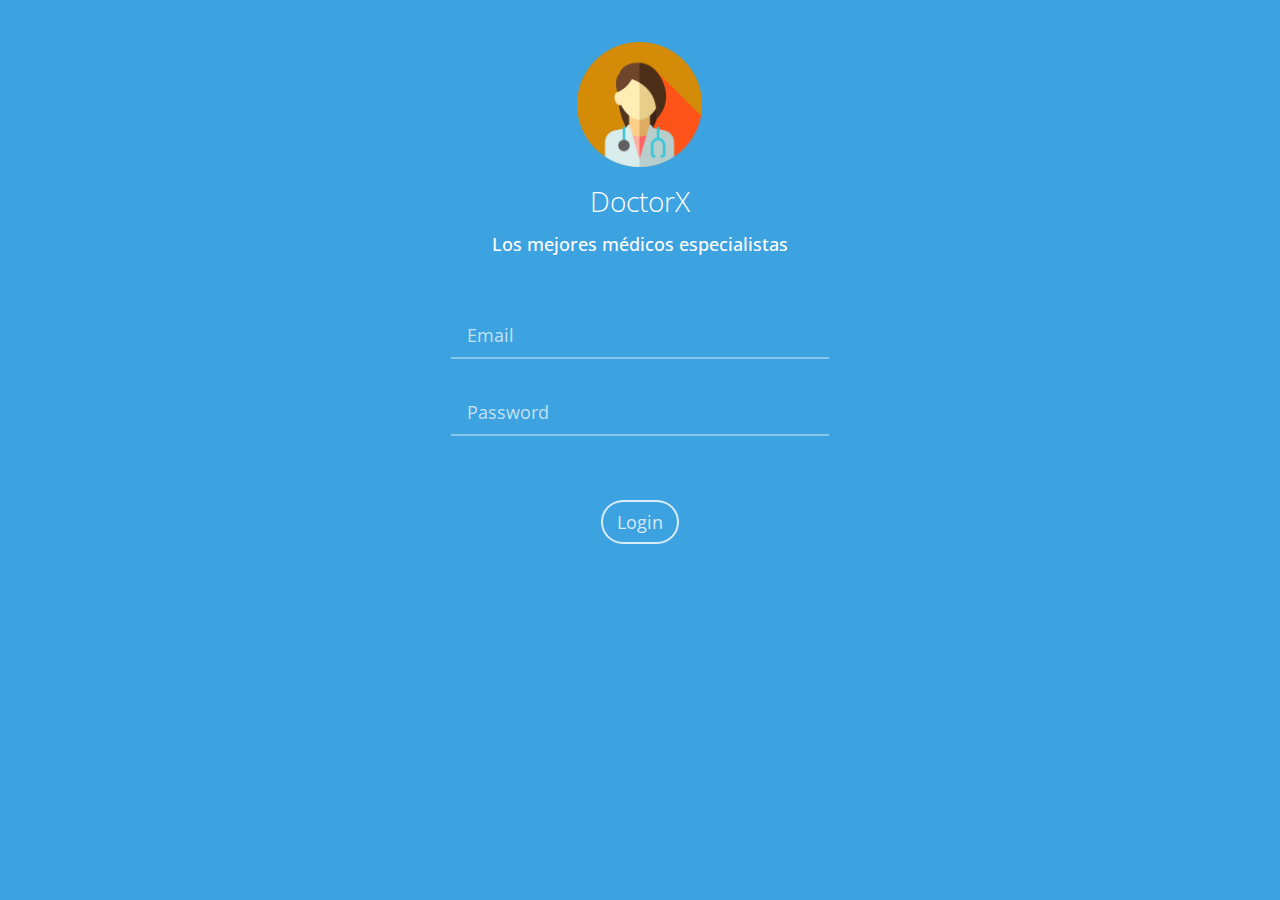
==== index.html @ 14b380f5 "Test" ====
<!doctype html>
<html class="no-js">
<head>
  <meta charset="utf-8">
  <title>DoctorX</title>
  <meta name="description" content="">
  <meta name="viewport" content="width=device-width">
  <!-- Place favicon.ico and apple-touch-icon.png in the root directory -->
  <!-- build:css(.) styles/vendor.css -->
  <!-- bower:css -->
  <!-- endbower -->
  <!-- endbuild -->
  <!-- build:css(.tmp) styles/main.css -->
  <link rel="stylesheet" href="styles/main.css">
  <link rel="stylesheet" href="../bower_components/fa/css/font-awesome.css">
  <!-- endbuild -->
</head>
<body ng-app="yapp">
    <!--[if lt IE 7]>
      <p class="browsehappy">You are using an <strong>outdated</strong> browser. Please <a href="http://browsehappy.com/">upgrade your browser</a> to improve your experience.</p>
      <![endif]-->

      <!-- Add your site or application content here -->
      <div class="">
        <div ui-view></div>
      </div>

      <!-- Google Analytics: change UA-XXXXX-X to be your site's ID -->
     <script> /*
       (function(i,s,o,g,r,a,m){i['GoogleAnalyticsObject']=r;i[r]=i[r]||function(){
       (i[r].q=i[r].q||[]).push(arguments)},i[r].l=1*new Date();a=s.createElement(o),
       m=s.getElementsByTagName(o)[0];a.async=1;a.src=g;m.parentNode.insertBefore(a,m)
       })(window,document,'script','//www.google-analytics.com/analytics.js','ga');

       ga('create', 'UA-XXXXX-X');
       ga('send', 'pageview'); */
     </script>

     <!-- build:js scripts/oldieshim.js -->
    <!--[if lt IE 9]>
    <script src="../bower_components/es5-shim/es5-shim.js"></script>
    <script src="../bower_components/json3/lib/json3.js"></script>
    <![endif]-->
    <!-- endbuild -->

    <!-- build:js scripts/vendor.js -->
    <!-- bower:js -->
    <script src="../bower_components/jquery/dist/jquery.js"></script>
    <script src="../bower_components/bootstrap/dist/js/bootstrap.js"></script>
    <script src="../bower_components/angular/angular.js"></script>
    <script src="../bower_components/angular-mocks/angular-mocks.js"></script>
    <script src="../bower_components/ui-router/release/angular-ui-router.js"></script>
    <script src="../bower_components/angular-animate/angular-animate.js"></script>
    <!-- endbower -->
    <!-- endbuild -->

    <!-- build:js({.tmp,app}) scripts/scripts.js -->
    <script src="scripts/app.js"></script>
    <script src="scripts/controllers/login.js"></script>
    <script src="scripts/controllers/dashboard.js"></script>
    <!-- endbuild -->
  </body>
  </html>
---- styles/main.css ----
@import url(http://fonts.googleapis.com/css?family=Open+Sans:300italic,400italic,600italic,400,300,600);
/*! normalize.css v3.0.2 | MIT License | git.io/normalize */
html{font-family:sans-serif;-ms-text-size-adjust:100%;-webkit-text-size-adjust:100%}body{margin:0}article,aside,details,figcaption,figure,footer,header,hgroup,main,menu,nav,section,summary{display:block}audio,canvas,progress,video{display:inline-block;vertical-align:baseline}audio:not([controls]){display:none;height:0}[hidden],template{display:none}a{background-color:transparent}a:active,a:hover{outline:0}abbr[title]{border-bottom:1px dotted}b,strong{font-weight:700}dfn{font-style:italic}h1{font-size:2em;margin:.67em 0}mark{background:#ff0;color:#000}small{font-size:80%}sub,sup{font-size:75%;line-height:0;position:relative;vertical-align:baseline}sup{top:-.5em}sub{bottom:-.25em}img{border:0}svg:not(:root){overflow:hidden}figure{margin:1em 40px}hr{box-sizing:content-box;height:0}pre{overflow:auto}code,kbd,pre,samp{font-family:monospace,monospace;font-size:1em}button,input,optgroup,select,textarea{color:inherit;font:inherit;margin:0}button{overflow:visible}button,select{text-transform:none}button,html input[type="button"],input[type="reset"],input[type="submit"]{-webkit-appearance:button;cursor:pointer}button[disabled],html input[disabled]{cursor:default}button::-moz-focus-inner,input::-moz-focus-inner{border:0;padding:0}input{line-height:normal}input[type="checkbox"],input[type="radio"]{box-sizing:border-box;padding:0}input[type="number"]::-webkit-inner-spin-button,input[type="number"]::-webkit-outer-spin-button{height:auto}input[type="search"]{-webkit-appearance:textfield;box-sizing:content-box}input[type="search"]::-webkit-search-cancel-button,input[type="search"]::-webkit-search-decoration{-webkit-appearance:none}fieldset{border:1px solid silver;margin:0 2px;padding:.35em .625em .75em}legend{border:0;padding:0}textarea{overflow:auto}optgroup{font-weight:700}table{border-collapse:collapse;border-spacing:0}td,th{padding:0}
/*! Source: https://github.com/h5bp/html5-boilerplate/blob/master/src/css/main.css */
@media print{*,*:before,*:after{background:0 0!important;color:#000!important;box-shadow:none!important;text-shadow:none!important}a,a:visited{text-decoration:underline}a[href]:after{content:" (" attr(href)")"}abbr[title]:after{content:" (" attr(title)")"}a[href^="#"]:after,a[href^="javascript:"]:after{content:""}pre,blockquote{border:1px solid #999;page-break-inside:avoid}thead{display:table-header-group}tr,img{page-break-inside:avoid}img{max-width:100%!important}p,h2,h3{orphans:3;widows:3}h2,h3{page-break-after:avoid}select{background:#fff!important}.navbar{display:none}.btn>.caret,.dropup>.btn>.caret{border-top-color:#000!important}.label{border:1px solid #000}.table{border-collapse:collapse!important}.table td,.table th{background-color:#fff!important}.table-bordered th,.table-bordered td{border:1px solid #ddd!important}}@font-face{font-family:'Glyphicons Halflings';src:url('../fonts/glyphicons-halflings-regular.eot');src:url('../fonts/glyphicons-halflings-regular.eot?#iefix') format('embedded-opentype'),url('../fonts/glyphicons-halflings-regular.woff2') format('woff2'),url('../fonts/glyphicons-halflings-regular.woff') format('woff'),url('../fonts/glyphicons-halflings-regular.ttf') format('truetype'),url('../fonts/glyphicons-halflings-regular.svg#glyphicons_halflingsregular') format('svg')}.glyphicon{position:relative;top:1px;display:inline-block;font-family:'Glyphicons Halflings';font-style:normal;font-weight:400;line-height:1;-webkit-font-smoothing:antialiased;-moz-osx-font-smoothing:grayscale}.glyphicon-asterisk:before{content:"\2a"}.glyphicon-plus:before{content:"\2b"}.glyphicon-euro:before,.glyphicon-eur:before{content:"\20ac"}.glyphicon-minus:before{content:"\2212"}.glyphicon-cloud:before{content:"\2601"}.glyphicon-envelope:before{content:"\2709"}.glyphicon-pencil:before{content:"\270f"}.glyphicon-glass:before{content:"\e001"}.glyphicon-music:before{content:"\e002"}.glyphicon-search:before{content:"\e003"}.glyphicon-heart:before{content:"\e005"}.glyphicon-star:before{content:"\e006"}.glyphicon-star-empty:before{content:"\e007"}.glyphicon-user:before{content:"\e008"}.glyphicon-film:before{content:"\e009"}.glyphicon-th-large:before{content:"\e010"}.glyphicon-th:before{content:"\e011"}.glyphicon-th-list:before{content:"\e012"}.glyphicon-ok:before{content:"\e013"}.glyphicon-remove:before{content:"\e014"}.glyphicon-zoom-in:before{content:"\e015"}.glyphicon-zoom-out:before{content:"\e016"}.glyphicon-off:before{content:"\e017"}.glyphicon-signal:before{content:"\e018"}.glyphicon-cog:before{content:"\e019"}.glyphicon-trash:before{content:"\e020"}.glyphicon-home:before{content:"\e021"}.glyphicon-file:before{content:"\e022"}.glyphicon-time:before{content:"\e023"}.glyphicon-road:before{content:"\e024"}.glyphicon-download-alt:before{content:"\e025"}.glyphicon-download:before{content:"\e026"}.glyphicon-upload:before{content:"\e027"}.glyphicon-inbox:before{content:"\e028"}.glyphicon-play-circle:before{content:"\e029"}.glyphicon-repeat:before{content:"\e030"}.glyphicon-refresh:before{content:"\e031"}.glyphicon-list-alt:before{content:"\e032"}.glyphicon-lock:before{content:"\e033"}.glyphicon-flag:before{content:"\e034"}.glyphicon-headphones:before{content:"\e035"}.glyphicon-volume-off:before{content:"\e036"}.glyphicon-volume-down:before{content:"\e037"}.glyphicon-volume-up:before{content:"\e038"}.glyphicon-qrcode:before{content:"\e039"}.glyphicon-barcode:before{content:"\e040"}.glyphicon-tag:before{content:"\e041"}.glyphicon-tags:before{content:"\e042"}.glyphicon-book:before{content:"\e043"}.glyphicon-bookmark:before{content:"\e044"}.glyphicon-print:before{content:"\e045"}.glyphicon-camera:before{content:"\e046"}.glyphicon-font:before{content:"\e047"}.glyphicon-bold:before{content:"\e048"}.glyphicon-italic:before{content:"\e049"}.glyphicon-text-height:before{content:"\e050"}.glyphicon-text-width:before{content:"\e051"}.glyphicon-align-left:before{content:"\e052"}.glyphicon-align-center:before{content:"\e053"}.glyphicon-align-right:before{content:"\e054"}.glyphicon-align-justify:before{content:"\e055"}.glyphicon-list:before{content:"\e056"}.glyphicon-indent-left:before{content:"\e057"}.glyphicon-indent-right:before{content:"\e058"}.glyphicon-facetime-video:before{content:"\e059"}.glyphicon-picture:before{content:"\e060"}.glyphicon-map-marker:before{content:"\e062"}.glyphicon-adjust:before{content:"\e063"}.glyphicon-tint:before{content:"\e064"}.glyphicon-edit:before{content:"\e065"}.glyphicon-share:before{content:"\e066"}.glyphicon-check:before{content:"\e067"}.glyphicon-move:before{content:"\e068"}.glyphicon-step-backward:before{content:"\e069"}.glyphicon-fast-backward:before{content:"\e070"}.glyphicon-backward:before{content:"\e071"}.glyphicon-play:before{content:"\e072"}.glyphicon-pause:before{content:"\e073"}.glyphicon-stop:before{content:"\e074"}.glyphicon-forward:before{content:"\e075"}.glyphicon-fast-forward:before{content:"\e076"}.glyphicon-step-forward:before{content:"\e077"}.glyphicon-eject:before{content:"\e078"}.glyphicon-chevron-left:before{content:"\e079"}.glyphicon-chevron-right:before{content:"\e080"}.glyphicon-plus-sign:before{content:"\e081"}.glyphicon-minus-sign:before{content:"\e082"}.glyphicon-remove-sign:before{content:"\e083"}.glyphicon-ok-sign:before{content:"\e084"}.glyphicon-question-sign:before{content:"\e085"}.glyphicon-info-sign:before{content:"\e086"}.glyphicon-screenshot:before{content:"\e087"}.glyphicon-remove-circle:before{content:"\e088"}.glyphicon-ok-circle:before{content:"\e089"}.glyphicon-ban-circle:before{content:"\e090"}.glyphicon-arrow-left:before{content:"\e091"}.glyphicon-arrow-right:before{content:"\e092"}.glyphicon-arrow-up:before{content:"\e093"}.glyphicon-arrow-down:before{content:"\e094"}.glyphicon-share-alt:before{content:"\e095"}.glyphicon-resize-full:before{content:"\e096"}.glyphicon-resize-small:before{content:"\e097"}.glyphicon-exclamation-sign:before{content:"\e101"}.glyphicon-gift:before{content:"\e102"}.glyphicon-leaf:before{content:"\e103"}.glyphicon-fire:before{content:"\e104"}.glyphicon-eye-open:before{content:"\e105"}.glyphicon-eye-close:before{content:"\e106"}.glyphicon-warning-sign:before{content:"\e107"}.glyphicon-plane:before{content:"\e108"}.glyphicon-calendar:before{content:"\e109"}.glyphicon-random:before{content:"\e110"}.glyphicon-comment:before{content:"\e111"}.glyphicon-magnet:before{content:"\e112"}.glyphicon-chevron-up:before{content:"\e113"}.glyphicon-chevron-down:before{content:"\e114"}.glyphicon-retweet:before{content:"\e115"}.glyphicon-shopping-cart:before{content:"\e116"}.glyphicon-folder-close:before{content:"\e117"}.glyphicon-folder-open:before{content:"\e118"}.glyphicon-resize-vertical:before{content:"\e119"}.glyphicon-resize-horizontal:before{content:"\e120"}.glyphicon-hdd:before{content:"\e121"}.glyphicon-bullhorn:before{content:"\e122"}.glyphicon-bell:before{content:"\e123"}.glyphicon-certificate:before{content:"\e124"}.glyphicon-thumbs-up:before{content:"\e125"}.glyphicon-thumbs-down:before{content:"\e126"}.glyphicon-hand-right:before{content:"\e127"}.glyphicon-hand-left:before{content:"\e128"}.glyphicon-hand-up:before{content:"\e129"}.glyphicon-hand-down:before{content:"\e130"}.glyphicon-circle-arrow-right:before{content:"\e131"}.glyphicon-circle-arrow-left:before{content:"\e132"}.glyphicon-circle-arrow-up:before{content:"\e133"}.glyphicon-circle-arrow-down:before{content:"\e134"}.glyphicon-globe:before{content:"\e135"}.glyphicon-wrench:before{content:"\e136"}.glyphicon-tasks:before{content:"\e137"}.glyphicon-filter:before{content:"\e138"}.glyphicon-briefcase:before{content:"\e139"}.glyphicon-fullscreen:before{content:"\e140"}.glyphicon-dashboard:before{content:"\e141"}.glyphicon-paperclip:before{content:"\e142"}.glyphicon-heart-empty:before{content:"\e143"}.glyphicon-link:before{content:"\e144"}.glyphicon-phone:before{content:"\e145"}.glyphicon-pushpin:before{content:"\e146"}.glyphicon-usd:before{content:"\e148"}.glyphicon-gbp:before{content:"\e149"}.glyphicon-sort:before{content:"\e150"}.glyphicon-sort-by-alphabet:before{content:"\e151"}.glyphicon-sort-by-alphabet-alt:before{content:"\e152"}.glyphicon-sort-by-order:before{content:"\e153"}.glyphicon-sort-by-order-alt:before{content:"\e154"}.glyphicon-sort-by-attributes:before{content:"\e155"}.glyphicon-sort-by-attributes-alt:before{content:"\e156"}.glyphicon-unchecked:before{content:"\e157"}.glyphicon-expand:before{content:"\e158"}.glyphicon-collapse-down:before{content:"\e159"}.glyphicon-collapse-up:before{content:"\e160"}.glyphicon-log-in:before{content:"\e161"}.glyphicon-flash:before{content:"\e162"}.glyphicon-log-out:before{content:"\e163"}.glyphicon-new-window:before{content:"\e164"}.glyphicon-record:before{content:"\e165"}.glyphicon-save:before{content:"\e166"}.glyphicon-open:before{content:"\e167"}.glyphicon-saved:before{content:"\e168"}.glyphicon-import:before{content:"\e169"}.glyphicon-export:before{content:"\e170"}.glyphicon-send:before{content:"\e171"}.glyphicon-floppy-disk:before{content:"\e172"}.glyphicon-floppy-saved:before{content:"\e173"}.glyphicon-floppy-remove:before{content:"\e174"}.glyphicon-floppy-save:before{content:"\e175"}.glyphicon-floppy-open:before{content:"\e176"}.glyphicon-credit-card:before{content:"\e177"}.glyphicon-transfer:before{content:"\e178"}.glyphicon-cutlery:before{content:"\e179"}.glyphicon-header:before{content:"\e180"}.glyphicon-compressed:before{content:"\e181"}.glyphicon-earphone:before{content:"\e182"}.glyphicon-phone-alt:before{content:"\e183"}.glyphicon-tower:before{content:"\e184"}.glyphicon-stats:before{content:"\e185"}.glyphicon-sd-video:before{content:"\e186"}.glyphicon-hd-video:before{content:"\e187"}.glyphicon-subtitles:before{content:"\e188"}.glyphicon-sound-stereo:before{content:"\e189"}.glyphicon-sound-dolby:before{content:"\e190"}.glyphicon-sound-5-1:before{content:"\e191"}.glyphicon-sound-6-1:before{content:"\e192"}.glyphicon-sound-7-1:before{content:"\e193"}.glyphicon-copyright-mark:before{content:"\e194"}.glyphicon-registration-mark:before{content:"\e195"}.glyphicon-cloud-download:before{content:"\e197"}.glyphicon-cloud-upload:before{content:"\e198"}.glyphicon-tree-conifer:before{content:"\e199"}.glyphicon-tree-deciduous:before{content:"\e200"}.glyphicon-cd:before{content:"\e201"}.glyphicon-save-file:before{content:"\e202"}.glyphicon-open-file:before{content:"\e203"}.glyphicon-level-up:before{content:"\e204"}.glyphicon-copy:before{content:"\e205"}.glyphicon-paste:before{content:"\e206"}.glyphicon-alert:before{content:"\e209"}.glyphicon-equalizer:before{content:"\e210"}.glyphicon-king:before{content:"\e211"}.glyphicon-queen:before{content:"\e212"}.glyphicon-pawn:before{content:"\e213"}.glyphicon-bishop:before{content:"\e214"}.glyphicon-knight:before{content:"\e215"}.glyphicon-baby-formula:before{content:"\e216"}.glyphicon-tent:before{content:"\26fa"}.glyphicon-blackboard:before{content:"\e218"}.glyphicon-bed:before{content:"\e219"}.glyphicon-apple:before{content:"\f8ff"}.glyphicon-erase:before{content:"\e221"}.glyphicon-hourglass:before{content:"\231b"}.glyphicon-lamp:before{content:"\e223"}.glyphicon-duplicate:before{content:"\e224"}.glyphicon-piggy-bank:before{content:"\e225"}.glyphicon-scissors:before{content:"\e226"}.glyphicon-bitcoin:before,.glyphicon-btc:before,.glyphicon-xbt:before{content:"\e227"}.glyphicon-yen:before,.glyphicon-jpy:before{content:"\00a5"}.glyphicon-ruble:before,.glyphicon-rub:before{content:"\20bd"}.glyphicon-scale:before{content:"\e230"}.glyphicon-ice-lolly:before{content:"\e231"}.glyphicon-ice-lolly-tasted:before{content:"\e232"}.glyphicon-education:before{content:"\e233"}.glyphicon-option-horizontal:before{content:"\e234"}.glyphicon-option-vertical:before{content:"\e235"}.glyphicon-menu-hamburger:before{content:"\e236"}.glyphicon-modal-window:before{content:"\e237"}.glyphicon-oil:before{content:"\e238"}.glyphicon-grain:before{content:"\e239"}.glyphicon-sunglasses:before{content:"\e240"}.glyphicon-text-size:before{content:"\e241"}.glyphicon-text-color:before{content:"\e242"}.glyphicon-text-background:before{content:"\e243"}.glyphicon-object-align-top:before{content:"\e244"}.glyphicon-object-align-bottom:before{content:"\e245"}.glyphicon-object-align-horizontal:before{content:"\e246"}.glyphicon-object-align-left:before{content:"\e247"}.glyphicon-object-align-vertical:before{content:"\e248"}.glyphicon-object-align-right:before{content:"\e249"}.glyphicon-triangle-right:before{content:"\e250"}.glyphicon-triangle-left:before{content:"\e251"}.glyphicon-triangle-bottom:before{content:"\e252"}.glyphicon-triangle-top:before{content:"\e253"}.glyphicon-console:before{content:"\e254"}.glyphicon-superscript:before{content:"\e255"}.glyphicon-subscript:before{content:"\e256"}.glyphicon-menu-left:before{content:"\e257"}.glyphicon-menu-right:before{content:"\e258"}.glyphicon-menu-down:before{content:"\e259"}.glyphicon-menu-up:before{content:"\e260"}*{box-sizing:border-box}*:before,*:after{box-sizing:border-box}html{font-size:10px;-webkit-tap-highlight-color:rgba(0,0,0,0)}body{font-family:"Open Sans","Helvetica Neue",Helvetica,Arial,sans-serif;font-size:14px;line-height:1.42857143;color:#333;background-color:#fff}button,select,textarea{line-height:inherit}a{color:#3ca2e0;text-decoration:none}a:hover,a:focus{color:#1c7ab3;text-decoration:underline}a:focus{outline:thin dotted;outline:5px auto -webkit-focus-ring-color;outline-offset:-2px}img{vertical-align:middle}.img-responsive,.thumbnail>img,.thumbnail a>img,.carousel-inner>.item>img,.carousel-inner>.item>a>img{display:block;max-width:100%;height:auto}.img-rounded{border-radius:6px}.img-thumbnail{padding:4px;line-height:1.42857143;background-color:#fff;border:1px solid #ddd;border-radius:4px;transition:all .2s ease-in-out;display:inline-block;max-width:100%;height:auto}.img-circle{border-radius:50%}hr{margin-top:20px;margin-bottom:20px;border:0;border-top:1px solid #eee}.sr-only{position:absolute;width:1px;height:1px;margin:-1px;padding:0;overflow:hidden;clip:rect(0,0,0,0);border:0}.sr-only-focusable:active,.sr-only-focusable:focus{position:static;width:auto;height:auto;margin:0;overflow:visible;clip:auto}[role="button"]{cursor:pointer}h1,h2,h3,h4,h5,h6,.h1,.h2,.h3,.h4,.h5,.h6{font-family:inherit;font-weight:500;line-height:1.1;color:inherit}h1 small,h2 small,h3 small,h4 small,h5 small,h6 small,.h1 small,.h2 small,.h3 small,.h4 small,.h5 small,.h6 small,h1 .small,h2 .small,h3 .small,h4 .small,h5 .small,h6 .small,.h1 .small,.h2 .small,.h3 .small,.h4 .small,.h5 .small,.h6 .small{font-weight:400;line-height:1;color:#777}.h1,h2,.h2,h3,.h3{margin-top:20px;margin-bottom:10px}h1 small,.h1 small,h2 small,.h2 small,h3 small,.h3 small,h1 .small,.h1 .small,h2 .small,.h2 .small,h3 .small,.h3 .small{font-size:65%}h4,.h4,h5,.h5,h6,.h6{margin-top:10px;margin-bottom:10px}h4 small,.h4 small,h5 small,.h5 small,h6 small,.h6 small,h4 .small,.h4 .small,h5 .small,.h5 .small,h6 .small,.h6 .small{font-size:75%}.h1{font-size:36px}h2,.h2{font-size:30px}h3,.h3{font-size:24px}h4,.h4{font-size:18px}h5,.h5{font-size:14px}h6,.h6{font-size:12px}p{margin:0 0 10px}.lead{margin-bottom:20px;font-size:16px;font-weight:300;line-height:1.4}@media (min-width:768px){.lead{font-size:21px}}.small{font-size:85%}mark,.mark{background-color:#fcf8e3;padding:.2em}.text-left{text-align:left}.text-right{text-align:right}.text-center{text-align:center}.text-justify{text-align:justify}.text-nowrap{white-space:nowrap}.text-lowercase{text-transform:lowercase}.text-uppercase{text-transform:uppercase}.text-capitalize{text-transform:capitalize}.text-muted{color:#777}.text-primary{color:#3ca2e0}a.text-primary:hover{color:#2089c9}.text-success{color:#3c763d}a.text-success:hover{color:#2b542c}.text-info{color:#31708f}a.text-info:hover{color:#245269}.text-warning{color:#8a6d3b}a.text-warning:hover{color:#66512c}.text-danger{color:#a94442}a.text-danger:hover{color:#843534}.bg-primary{color:#fff;background-color:#3ca2e0}a.bg-primary:hover{background-color:#2089c9}.bg-success{background-color:#dff0d8}a.bg-success:hover{background-color:#c1e2b3}.bg-info{background-color:#d9edf7}a.bg-info:hover{background-color:#afd9ee}.bg-warning{background-color:#fcf8e3}a.bg-warning:hover{background-color:#f7ecb5}.bg-danger{background-color:#f2dede}a.bg-danger:hover{background-color:#e4b9b9}.page-header{padding-bottom:9px;margin:40px 0 20px;border-bottom:1px solid #eee}ul,ol{margin-top:0;margin-bottom:10px}ul ul,ol ul,ul ol,ol ol{margin-bottom:0}.list-unstyled,.list-inline{padding-left:0;list-style:none}.list-inline{margin-left:-5px}.list-inline>li{display:inline-block;padding-left:5px;padding-right:5px}dl{margin-top:0;margin-bottom:20px}dt,dd{line-height:1.42857143}dt{font-weight:700}dd{margin-left:0}@media (min-width:768px){.dl-horizontal dt{float:left;width:160px;clear:left;text-align:right;overflow:hidden;text-overflow:ellipsis;white-space:nowrap}.dl-horizontal dd{margin-left:180px}}abbr[title]{cursor:help}abbr[data-original-title]{cursor:help;border-bottom:1px dotted #777}.initialism{font-size:90%;text-transform:uppercase}blockquote{padding:10px 20px;margin:0 0 20px;font-size:17.5px;border-left:5px solid #eee}blockquote p:last-child,blockquote ul:last-child,blockquote ol:last-child{margin-bottom:0}blockquote footer,blockquote small,blockquote .small{display:block;font-size:80%;line-height:1.42857143;color:#777}blockquote footer:before,blockquote small:before,blockquote .small:before{content:'\2014 \00A0'}.blockquote-reverse,blockquote.pull-right{padding-right:15px;padding-left:0;border-right:5px solid #eee;border-left:0;text-align:right}.blockquote-reverse footer:before,blockquote.pull-right footer:before,.blockquote-reverse small:before,blockquote.pull-right small:before,.blockquote-reverse .small:before,blockquote.pull-right .small:before{content:''}.blockquote-reverse footer:after,blockquote.pull-right footer:after,.blockquote-reverse small:after,blockquote.pull-right small:after,.blockquote-reverse .small:after,blockquote.pull-right .small:after{content:'\00A0 \2014'}address{margin-bottom:20px;font-style:normal;line-height:1.42857143}code{color:#c7254e;background-color:#f9f2f4;border-radius:4px}code,kbd{padding:2px 4px}kbd{color:#fff;background-color:#333;border-radius:3px;box-shadow:inset 0 -1px 0 rgba(0,0,0,.25)}kbd kbd{padding:0;font-size:100%;font-weight:700;box-shadow:none}pre{display:block;padding:9.5px;margin:0 0 10px;line-height:1.42857143;word-break:break-all;word-wrap:break-word;color:#333;background-color:#f5f5f5;border:1px solid #ccc;border-radius:4px}pre code{padding:0;font-size:inherit;color:inherit;white-space:pre-wrap;background-color:transparent;border-radius:0}.pre-scrollable{max-height:340px;overflow-y:scroll}.container{margin-right:auto;margin-left:auto;padding-left:15px;padding-right:15px}@media (min-width:768px){.container{width:750px}}@media (min-width:992px){.container{width:970px}}@media (min-width:1200px){.container{width:1170px}}.container-fluid{margin-right:auto;margin-left:auto;padding-left:15px;padding-right:15px}.row{margin-left:-15px;margin-right:-15px}.col-xs-1,.col-sm-1,.col-md-1,.col-lg-1,.col-xs-2,.col-sm-2,.col-md-2,.col-lg-2,.col-xs-3,.col-sm-3,.col-md-3,.col-lg-3,.col-xs-4,.col-sm-4,.col-md-4,.col-lg-4,.col-xs-5,.col-sm-5,.col-md-5,.col-lg-5,.col-xs-6,.col-sm-6,.col-md-6,.col-lg-6,.col-xs-7,.col-sm-7,.col-md-7,.col-lg-7,.col-xs-8,.col-sm-8,.col-md-8,.col-lg-8,.col-xs-9,.col-sm-9,.col-md-9,.col-lg-9,.col-xs-10,.col-sm-10,.col-md-10,.col-lg-10,.col-xs-11,.col-sm-11,.col-md-11,.col-lg-11,.col-xs-12,.col-sm-12,.col-md-12,.col-lg-12{position:relative;min-height:1px;padding-left:15px;padding-right:15px}.col-xs-1,.col-xs-2,.col-xs-3,.col-xs-4,.col-xs-5,.col-xs-6,.col-xs-7,.col-xs-8,.col-xs-9,.col-xs-10,.col-xs-11{float:left}.col-xs-12{float:left;width:100%}.col-xs-11{width:91.66666667%}.col-xs-10{width:83.33333333%}.col-xs-9{width:75%}.col-xs-8{width:66.66666667%}.col-xs-7{width:58.33333333%}.col-xs-6{width:50%}.col-xs-5{width:41.66666667%}.col-xs-4{width:33.33333333%}.col-xs-3{width:25%}.col-xs-2{width:16.66666667%}.col-xs-1{width:8.33333333%}.col-xs-pull-12{right:100%}.col-xs-pull-11{right:91.66666667%}.col-xs-pull-10{right:83.33333333%}.col-xs-pull-9{right:75%}.col-xs-pull-8{right:66.66666667%}.col-xs-pull-7{right:58.33333333%}.col-xs-pull-6{right:50%}.col-xs-pull-5{right:41.66666667%}.col-xs-pull-4{right:33.33333333%}.col-xs-pull-3{right:25%}.col-xs-pull-2{right:16.66666667%}.col-xs-pull-1{right:8.33333333%}.col-xs-pull-0{right:auto}.col-xs-push-12{left:100%}.col-xs-push-11{left:91.66666667%}.col-xs-push-10{left:83.33333333%}.col-xs-push-9{left:75%}.col-xs-push-8{left:66.66666667%}.col-xs-push-7{left:58.33333333%}.col-xs-push-6{left:50%}.col-xs-push-5{left:41.66666667%}.col-xs-push-4{left:33.33333333%}.col-xs-push-3{left:25%}.col-xs-push-2{left:16.66666667%}.col-xs-push-1{left:8.33333333%}.col-xs-push-0{left:auto}.col-xs-offset-12{margin-left:100%}.col-xs-offset-11{margin-left:91.66666667%}.col-xs-offset-10{margin-left:83.33333333%}.col-xs-offset-9{margin-left:75%}.col-xs-offset-8{margin-left:66.66666667%}.col-xs-offset-7{margin-left:58.33333333%}.col-xs-offset-6{margin-left:50%}.col-xs-offset-5{margin-left:41.66666667%}.col-xs-offset-4{margin-left:33.33333333%}.col-xs-offset-3{margin-left:25%}.col-xs-offset-2{margin-left:16.66666667%}.col-xs-offset-1{margin-left:8.33333333%}.col-xs-offset-0{margin-left:0%}@media (min-width:768px){.col-sm-1,.col-sm-2,.col-sm-3,.col-sm-4,.col-sm-5,.col-sm-6,.col-sm-7,.col-sm-8,.col-sm-9,.col-sm-10,.col-sm-11{float:left}.col-sm-12{float:left;width:100%}.col-sm-11{width:91.66666667%}.col-sm-10{width:83.33333333%}.col-sm-9{width:75%}.col-sm-8{width:66.66666667%}.col-sm-7{width:58.33333333%}.col-sm-6{width:50%}.col-sm-5{width:41.66666667%}.col-sm-4{width:33.33333333%}.col-sm-3{width:25%}.col-sm-2{width:16.66666667%}.col-sm-1{width:8.33333333%}.col-sm-pull-12{right:100%}.col-sm-pull-11{right:91.66666667%}.col-sm-pull-10{right:83.33333333%}.col-sm-pull-9{right:75%}.col-sm-pull-8{right:66.66666667%}.col-sm-pull-7{right:58.33333333%}.col-sm-pull-6{right:50%}.col-sm-pull-5{right:41.66666667%}.col-sm-pull-4{right:33.33333333%}.col-sm-pull-3{right:25%}.col-sm-pull-2{right:16.66666667%}.col-sm-pull-1{right:8.33333333%}.col-sm-pull-0{right:auto}.col-sm-push-12{left:100%}.col-sm-push-11{left:91.66666667%}.col-sm-push-10{left:83.33333333%}.col-sm-push-9{left:75%}.col-sm-push-8{left:66.66666667%}.col-sm-push-7{left:58.33333333%}.col-sm-push-6{left:50%}.col-sm-push-5{left:41.66666667%}.col-sm-push-4{left:33.33333333%}.col-sm-push-3{left:25%}.col-sm-push-2{left:16.66666667%}.col-sm-push-1{left:8.33333333%}.col-sm-push-0{left:auto}.col-sm-offset-12{margin-left:100%}.col-sm-offset-11{margin-left:91.66666667%}.col-sm-offset-10{margin-left:83.33333333%}.col-sm-offset-9{margin-left:75%}.col-sm-offset-8{margin-left:66.66666667%}.col-sm-offset-7{margin-left:58.33333333%}.col-sm-offset-6{margin-left:50%}.col-sm-offset-5{margin-left:41.66666667%}.col-sm-offset-4{margin-left:33.33333333%}.col-sm-offset-3{margin-left:25%}.col-sm-offset-2{margin-left:16.66666667%}.col-sm-offset-1{margin-left:8.33333333%}.col-sm-offset-0{margin-left:0%}}@media (min-width:992px){.col-md-1,.col-md-2,.col-md-3,.col-md-4,.col-md-5,.col-md-6,.col-md-7,.col-md-8,.col-md-9,.col-md-10,.col-md-11{float:left}.col-md-12{float:left;width:100%}.col-md-11{width:91.66666667%}.col-md-10{width:83.33333333%}.col-md-9{width:75%}.col-md-8{width:66.66666667%}.col-md-7{width:58.33333333%}.col-md-6{width:50%}.col-md-5{width:41.66666667%}.col-md-4{width:33.33333333%}.col-md-3{width:25%}.col-md-2{width:16.66666667%}.col-md-1{width:8.33333333%}.col-md-pull-12{right:100%}.col-md-pull-11{right:91.66666667%}.col-md-pull-10{right:83.33333333%}.col-md-pull-9{right:75%}.col-md-pull-8{right:66.66666667%}.col-md-pull-7{right:58.33333333%}.col-md-pull-6{right:50%}.col-md-pull-5{right:41.66666667%}.col-md-pull-4{right:33.33333333%}.col-md-pull-3{right:25%}.col-md-pull-2{right:16.66666667%}.col-md-pull-1{right:8.33333333%}.col-md-pull-0{right:auto}.col-md-push-12{left:100%}.col-md-push-11{left:91.66666667%}.col-md-push-10{left:83.33333333%}.col-md-push-9{left:75%}.col-md-push-8{left:66.66666667%}.col-md-push-7{left:58.33333333%}.col-md-push-6{left:50%}.col-md-push-5{left:41.66666667%}.col-md-push-4{left:33.33333333%}.col-md-push-3{left:25%}.col-md-push-2{left:16.66666667%}.col-md-push-1{left:8.33333333%}.col-md-push-0{left:auto}.col-md-offset-12{margin-left:100%}.col-md-offset-11{margin-left:91.66666667%}.col-md-offset-10{margin-left:83.33333333%}.col-md-offset-9{margin-left:75%}.col-md-offset-8{margin-left:66.66666667%}.col-md-offset-7{margin-left:58.33333333%}.col-md-offset-6{margin-left:50%}.col-md-offset-5{margin-left:41.66666667%}.col-md-offset-4{margin-left:33.33333333%}.col-md-offset-3{margin-left:25%}.col-md-offset-2{margin-left:16.66666667%}.col-md-offset-1{margin-left:8.33333333%}.col-md-offset-0{margin-left:0%}}@media (min-width:1200px){.col-lg-1,.col-lg-2,.col-lg-3,.col-lg-4,.col-lg-5,.col-lg-6,.col-lg-7,.col-lg-8,.col-lg-9,.col-lg-10,.col-lg-11{float:left}.col-lg-12{float:left;width:100%}.col-lg-11{width:91.66666667%}.col-lg-10{width:83.33333333%}.col-lg-9{width:75%}.col-lg-8{width:66.66666667%}.col-lg-7{width:58.33333333%}.col-lg-6{width:50%}.col-lg-5{width:41.66666667%}.col-lg-4{width:33.33333333%}.col-lg-3{width:25%}.col-lg-2{width:16.66666667%}.col-lg-1{width:8.33333333%}.col-lg-pull-12{right:100%}.col-lg-pull-11{right:91.66666667%}.col-lg-pull-10{right:83.33333333%}.col-lg-pull-9{right:75%}.col-lg-pull-8{right:66.66666667%}.col-lg-pull-7{right:58.33333333%}.col-lg-pull-6{right:50%}.col-lg-pull-5{right:41.66666667%}.col-lg-pull-4{right:33.33333333%}.col-lg-pull-3{right:25%}.col-lg-pull-2{right:16.66666667%}.col-lg-pull-1{right:8.33333333%}.col-lg-pull-0{right:auto}.col-lg-push-12{left:100%}.col-lg-push-11{left:91.66666667%}.col-lg-push-10{left:83.33333333%}.col-lg-push-9{left:75%}.col-lg-push-8{left:66.66666667%}.col-lg-push-7{left:58.33333333%}.col-lg-push-6{left:50%}.col-lg-push-5{left:41.66666667%}.col-lg-push-4{left:33.33333333%}.col-lg-push-3{left:25%}.col-lg-push-2{left:16.66666667%}.col-lg-push-1{left:8.33333333%}.col-lg-push-0{left:auto}.col-lg-offset-12{margin-left:100%}.col-lg-offset-11{margin-left:91.66666667%}.col-lg-offset-10{margin-left:83.33333333%}.col-lg-offset-9{margin-left:75%}.col-lg-offset-8{margin-left:66.66666667%}.col-lg-offset-7{margin-left:58.33333333%}.col-lg-offset-6{margin-left:50%}.col-lg-offset-5{margin-left:41.66666667%}.col-lg-offset-4{margin-left:33.33333333%}.col-lg-offset-3{margin-left:25%}.col-lg-offset-2{margin-left:16.66666667%}.col-lg-offset-1{margin-left:8.33333333%}.col-lg-offset-0{margin-left:0%}}table{background-color:transparent}caption{padding-top:8px;padding-bottom:8px;color:#777}caption,th{text-align:left}.table{width:100%;max-width:100%;margin-bottom:20px}.table>thead>tr>th{padding:8px;line-height:1.42857143;border-top:1px solid #ddd}.table>tbody>tr>th,.table>tfoot>tr>th,.table>thead>tr>td,.table>tbody>tr>td,.table>tfoot>tr>td{padding:8px;line-height:1.42857143;vertical-align:top;border-top:1px solid #ddd}.table>thead>tr>th{vertical-align:bottom;border-bottom:2px solid #ddd}.table>caption+thead>tr:first-child>th,.table>colgroup+thead>tr:first-child>th,.table>thead:first-child>tr:first-child>th,.table>caption+thead>tr:first-child>td,.table>colgroup+thead>tr:first-child>td,.table>thead:first-child>tr:first-child>td{border-top:0}.table>tbody+tbody{border-top:2px solid #ddd}.table .table{background-color:#fff}.table-condensed>thead>tr>th,.table-condensed>tbody>tr>th,.table-condensed>tfoot>tr>th,.table-condensed>thead>tr>td,.table-condensed>tbody>tr>td,.table-condensed>tfoot>tr>td{padding:5px}.table-bordered,.table-bordered>thead>tr>th,.table-bordered>tbody>tr>th,.table-bordered>tfoot>tr>th,.table-bordered>thead>tr>td,.table-bordered>tbody>tr>td,.table-bordered>tfoot>tr>td{border:1px solid #ddd}.table-bordered>thead>tr>th,.table-bordered>thead>tr>td{border-bottom-width:2px}.table-striped>tbody>tr:nth-of-type(odd){background-color:#f9f9f9}.table-hover>tbody>tr:hover{background-color:#f5f5f5}table col[class*="col-"]{position:static;float:none;display:table-column}table td[class*="col-"],table th[class*="col-"]{position:static;float:none;display:table-cell}.table>thead>tr>td.active,.table>tbody>tr>td.active,.table>tfoot>tr>td.active,.table>thead>tr>th.active,.table>tbody>tr>th.active,.table>tfoot>tr>th.active,.table>thead>tr.active>td,.table>tbody>tr.active>td,.table>tfoot>tr.active>td,.table>thead>tr.active>th,.table>tbody>tr.active>th,.table>tfoot>tr.active>th{background-color:#f5f5f5}.table-hover>tbody>tr>td.active:hover,.table-hover>tbody>tr>th.active:hover,.table-hover>tbody>tr.active:hover>td,.table-hover>tbody>tr:hover>.active,.table-hover>tbody>tr.active:hover>th{background-color:#e8e8e8}.table>thead>tr>td.success,.table>tbody>tr>td.success,.table>tfoot>tr>td.success,.table>thead>tr>th.success,.table>tbody>tr>th.success,.table>tfoot>tr>th.success,.table>thead>tr.success>td,.table>tbody>tr.success>td,.table>tfoot>tr.success>td,.table>thead>tr.success>th,.table>tbody>tr.success>th,.table>tfoot>tr.success>th{background-color:#dff0d8}.table-hover>tbody>tr>td.success:hover,.table-hover>tbody>tr>th.success:hover,.table-hover>tbody>tr.success:hover>td,.table-hover>tbody>tr:hover>.success,.table-hover>tbody>tr.success:hover>th{background-color:#d0e9c6}.table>thead>tr>td.info,.table>tbody>tr>td.info,.table>tfoot>tr>td.info,.table>thead>tr>th.info,.table>tbody>tr>th.info,.table>tfoot>tr>th.info,.table>thead>tr.info>td,.table>tbody>tr.info>td,.table>tfoot>tr.info>td,.table>thead>tr.info>th,.table>tbody>tr.info>th,.table>tfoot>tr.info>th{background-color:#d9edf7}.table-hover>tbody>tr>td.info:hover,.table-hover>tbody>tr>th.info:hover,.table-hover>tbody>tr.info:hover>td,.table-hover>tbody>tr:hover>.info,.table-hover>tbody>tr.info:hover>th{background-color:#c4e3f3}.table>thead>tr>td.warning,.table>tbody>tr>td.warning,.table>tfoot>tr>td.warning,.table>thead>tr>th.warning,.table>tbody>tr>th.warning,.table>tfoot>tr>th.warning,.table>thead>tr.warning>td,.table>tbody>tr.warning>td,.table>tfoot>tr.warning>td,.table>thead>tr.warning>th,.table>tbody>tr.warning>th,.table>tfoot>tr.warning>th{background-color:#fcf8e3}.table-hover>tbody>tr>td.warning:hover,.table-hover>tbody>tr>th.warning:hover,.table-hover>tbody>tr.warning:hover>td,.table-hover>tbody>tr:hover>.warning,.table-hover>tbody>tr.warning:hover>th{background-color:#faf2cc}.table>thead>tr>td.danger,.table>tbody>tr>td.danger,.table>tfoot>tr>td.danger,.table>thead>tr>th.danger,.table>tbody>tr>th.danger,.table>tfoot>tr>th.danger,.table>thead>tr.danger>td,.table>tbody>tr.danger>td,.table>tfoot>tr.danger>td,.table>thead>tr.danger>th,.table>tbody>tr.danger>th,.table>tfoot>tr.danger>th{background-color:#f2dede}.table-hover>tbody>tr>td.danger:hover,.table-hover>tbody>tr>th.danger:hover,.table-hover>tbody>tr.danger:hover>td,.table-hover>tbody>tr:hover>.danger,.table-hover>tbody>tr.danger:hover>th{background-color:#ebcccc}.table-responsive{overflow-x:auto;min-height:.01%}@media screen and (max-width:767px){.table-responsive{width:100%;margin-bottom:15px;overflow-y:hidden;-ms-overflow-style:-ms-autohiding-scrollbar;border:1px solid #ddd}.table-responsive>.table{margin-bottom:0}.table-responsive>.table>thead>tr>th,.table-responsive>.table>tbody>tr>th,.table-responsive>.table>tfoot>tr>th,.table-responsive>.table>thead>tr>td,.table-responsive>.table>tbody>tr>td,.table-responsive>.table>tfoot>tr>td{white-space:nowrap}.table-responsive>.table-bordered{border:0}.table-responsive>.table-bordered>thead>tr>th:first-child,.table-responsive>.table-bordered>tbody>tr>th:first-child,.table-responsive>.table-bordered>tfoot>tr>th:first-child,.table-responsive>.table-bordered>thead>tr>td:first-child,.table-responsive>.table-bordered>tbody>tr>td:first-child,.table-responsive>.table-bordered>tfoot>tr>td:first-child{border-left:0}.table-responsive>.table-bordered>thead>tr>th:last-child,.table-responsive>.table-bordered>tbody>tr>th:last-child,.table-responsive>.table-bordered>tfoot>tr>th:last-child,.table-responsive>.table-bordered>thead>tr>td:last-child,.table-responsive>.table-bordered>tbody>tr>td:last-child,.table-responsive>.table-bordered>tfoot>tr>td:last-child{border-right:0}.table-responsive>.table-bordered>tbody>tr:last-child>th,.table-responsive>.table-bordered>tfoot>tr:last-child>th,.table-responsive>.table-bordered>tbody>tr:last-child>td,.table-responsive>.table-bordered>tfoot>tr:last-child>td{border-bottom:0}}fieldset{min-width:0}legend{display:block;width:100%;margin-bottom:20px;font-size:21px;line-height:inherit;color:#333}label{display:inline-block;max-width:100%;margin-bottom:5px;font-weight:700}input[type="radio"],input[type="checkbox"]{margin:4px 0 0;margin-top:1px \9;line-height:normal}input[type="file"]{display:block}input[type="range"]{display:block;width:100%}select[multiple],select[size]{height:auto}input[type="file"]:focus,input[type="radio"]:focus,input[type="checkbox"]:focus{outline:thin dotted;outline:5px auto -webkit-focus-ring-color;outline-offset:-2px}output{padding-top:7px}output,.form-control{display:block;font-size:14px;line-height:1.42857143;color:#555}.form-control{width:100%;height:34px;padding:6px 12px;background-color:#fff;background-image:none;border:1px solid #ccc;border-radius:4px;box-shadow:inset 0 1px 1px rgba(0,0,0,.075);transition:border-color ease-in-out .15s,box-shadow ease-in-out .15s}.form-control:focus{border-color:#66afe9;outline:0;box-shadow:inset 0 1px 1px rgba(0,0,0,.075),0 0 8px rgba(102,175,233,.6)}.form-control::-moz-placeholder{color:#999;opacity:1}.form-control:-ms-input-placeholder{color:#999}.form-control::-webkit-input-placeholder{color:#999}.form-control[disabled],.form-control[readonly],fieldset[disabled] .form-control{background-color:#eee;opacity:1}.form-control[disabled],fieldset[disabled] .form-control{cursor:not-allowed}textarea.form-control{height:auto}@media screen and (-webkit-min-device-pixel-ratio:0){input[type="date"],input[type="time"],input[type="datetime-local"],input[type="month"]{line-height:34px}input[type="date"].input-sm,input[type="time"].input-sm,input[type="datetime-local"].input-sm,input[type="month"].input-sm,.input-group-sm input[type="date"],.input-group-sm input[type="time"],.input-group-sm input[type="datetime-local"],.input-group-sm input[type="month"]{line-height:30px}input[type="date"].input-lg,input[type="time"].input-lg,input[type="datetime-local"].input-lg,input[type="month"].input-lg,.input-group-lg input[type="date"],.input-group-lg input[type="time"],.input-group-lg input[type="datetime-local"],.input-group-lg input[type="month"]{line-height:46px}}.form-group{margin-bottom:15px}.radio,.checkbox{position:relative;display:block;margin-top:10px;margin-bottom:10px}.radio label,.checkbox label{min-height:20px;padding-left:20px;margin-bottom:0;font-weight:400;cursor:pointer}.radio input[type="radio"],.radio-inline input[type="radio"],.checkbox input[type="checkbox"],.checkbox-inline input[type="checkbox"]{position:absolute;margin-left:-20px;margin-top:4px \9}.radio+.radio,.checkbox+.checkbox{margin-top:-5px}.radio-inline,.checkbox-inline{position:relative;display:inline-block;padding-left:20px;margin-bottom:0;vertical-align:middle;font-weight:400;cursor:pointer}.radio-inline+.radio-inline,.checkbox-inline+.checkbox-inline{margin-top:0;margin-left:10px}input[type="radio"][disabled],input[type="checkbox"][disabled],input[type="radio"].disabled,input[type="checkbox"].disabled,fieldset[disabled] input[type="radio"],fieldset[disabled] input[type="checkbox"],.radio-inline.disabled,.checkbox-inline.disabled,fieldset[disabled] .radio-inline,fieldset[disabled] .checkbox-inline,.radio.disabled label,.checkbox.disabled label,fieldset[disabled] .radio label,fieldset[disabled] .checkbox label{cursor:not-allowed}.form-control-static{padding-top:7px;padding-bottom:7px;margin-bottom:0;min-height:34px}.form-control-static.input-lg,.form-control-static.input-sm{padding-left:0;padding-right:0}.input-sm{height:30px;padding:5px 10px;font-size:12px;line-height:1.5;border-radius:3px}select.input-sm{height:30px;line-height:30px}textarea.input-sm,select[multiple].input-sm{height:auto}.form-group-sm .form-control{height:30px;padding:5px 10px;font-size:12px;line-height:1.5;border-radius:3px}select.form-group-sm .form-control{height:30px;line-height:30px}textarea.form-group-sm .form-control,select[multiple].form-group-sm .form-control{height:auto}.form-group-sm .form-control-static{height:30px;padding:5px 10px;font-size:12px;line-height:1.5;min-height:32px}.input-lg{height:46px;padding:10px 16px;font-size:18px;line-height:1.3333333;border-radius:6px}select.input-lg{height:46px;line-height:46px}textarea.input-lg,select[multiple].input-lg{height:auto}.form-group-lg .form-control{height:46px;padding:10px 16px;font-size:18px;line-height:1.3333333;border-radius:6px}select.form-group-lg .form-control{height:46px;line-height:46px}textarea.form-group-lg .form-control,select[multiple].form-group-lg .form-control{height:auto}.form-group-lg .form-control-static{height:46px;padding:10px 16px;font-size:18px;line-height:1.3333333;min-height:38px}.has-feedback{position:relative}.has-feedback .form-control{padding-right:42.5px}.form-control-feedback{position:absolute;top:0;right:0;z-index:2;display:block;width:34px;height:34px;line-height:34px;text-align:center;pointer-events:none}.input-lg+.form-control-feedback{width:46px;height:46px;line-height:46px}.input-sm+.form-control-feedback{width:30px;height:30px;line-height:30px}.has-success .help-block,.has-success .control-label,.has-success .radio,.has-success .checkbox,.has-success .radio-inline,.has-success .checkbox-inline,.has-success.radio label,.has-success.checkbox label,.has-success.radio-inline label,.has-success.checkbox-inline label{color:#3c763d}.has-success .form-control{border-color:#3c763d;box-shadow:inset 0 1px 1px rgba(0,0,0,.075)}.has-success .form-control:focus{border-color:#2b542c;box-shadow:inset 0 1px 1px rgba(0,0,0,.075),0 0 6px #67b168}.has-success .input-group-addon{color:#3c763d;border-color:#3c763d;background-color:#dff0d8}.has-success .form-control-feedback{color:#3c763d}.has-warning .help-block,.has-warning .control-label,.has-warning .radio,.has-warning .checkbox,.has-warning .radio-inline,.has-warning .checkbox-inline,.has-warning.radio label,.has-warning.checkbox label,.has-warning.radio-inline label,.has-warning.checkbox-inline label{color:#8a6d3b}.has-warning .form-control{border-color:#8a6d3b;box-shadow:inset 0 1px 1px rgba(0,0,0,.075)}.has-warning .form-control:focus{border-color:#66512c;box-shadow:inset 0 1px 1px rgba(0,0,0,.075),0 0 6px #c0a16b}.has-warning .input-group-addon{color:#8a6d3b;border-color:#8a6d3b;background-color:#fcf8e3}.has-warning .form-control-feedback{color:#8a6d3b}.has-error .help-block,.has-error .control-label,.has-error .radio,.has-error .checkbox,.has-error .radio-inline,.has-error .checkbox-inline,.has-error.radio label,.has-error.checkbox label,.has-error.radio-inline label,.has-error.checkbox-inline label{color:#a94442}.has-error .form-control{border-color:#a94442;box-shadow:inset 0 1px 1px rgba(0,0,0,.075)}.has-error .form-control:focus{border-color:#843534;box-shadow:inset 0 1px 1px rgba(0,0,0,.075),0 0 6px #ce8483}.has-error .input-group-addon{color:#a94442;border-color:#a94442;background-color:#f2dede}.has-error .form-control-feedback{color:#a94442}.has-feedback label~.form-control-feedback{top:25px}.has-feedback label.sr-only~.form-control-feedback{top:0}.help-block{display:block;margin-top:5px;margin-bottom:10px;color:#737373}@media (min-width:768px){.form-inline .form-group{display:inline-block;margin-bottom:0;vertical-align:middle}.form-inline .form-control{display:inline-block;width:auto;vertical-align:middle}.form-inline .form-control-static{display:inline-block}.form-inline .input-group{display:inline-table;vertical-align:middle}.form-inline .input-group .input-group-addon,.form-inline .input-group .input-group-btn,.form-inline .input-group .form-control{width:auto}.form-inline .input-group>.form-control{width:100%}.form-inline .control-label{margin-bottom:0;vertical-align:middle}.form-inline .radio,.form-inline .checkbox{display:inline-block;margin-top:0;margin-bottom:0;vertical-align:middle}.form-inline .radio label,.form-inline .checkbox label{padding-left:0}.form-inline .radio input[type="radio"],.form-inline .checkbox input[type="checkbox"]{position:relative;margin-left:0}.form-inline .has-feedback .form-control-feedback{top:0}}.form-horizontal .radio,.form-horizontal .checkbox,.form-horizontal .radio-inline,.form-horizontal .checkbox-inline{margin-top:0;margin-bottom:0;padding-top:7px}.form-horizontal .radio,.form-horizontal .checkbox{min-height:27px}.form-horizontal .form-group{margin-left:-15px;margin-right:-15px}@media (min-width:768px){.form-horizontal .control-label{text-align:right;margin-bottom:0;padding-top:7px}}.form-horizontal .has-feedback .form-control-feedback{right:15px}@media (min-width:768px){.form-horizontal .form-group-lg .control-label{padding-top:14.333333px}}@media (min-width:768px){.form-horizontal .form-group-sm .control-label{padding-top:6px}}.btn{display:inline-block;margin-bottom:0;font-weight:400;text-align:center;vertical-align:middle;touch-action:manipulation;cursor:pointer;background-image:none;border:1px solid transparent;white-space:nowrap;padding:6px 12px;font-size:14px;line-height:1.42857143;border-radius:4px;-webkit-user-select:none;-moz-user-select:none;-ms-user-select:none;user-select:none}.btn:focus,.btn:active:focus,.btn.active:focus,.btn.focus,.btn:active.focus,.btn.active.focus{outline:thin dotted;outline:5px auto -webkit-focus-ring-color;outline-offset:-2px}.btn:hover,.btn:focus,.btn.focus{color:#333;text-decoration:none}.btn:active,.btn.active{outline:0;background-image:none;box-shadow:inset 0 3px 5px rgba(0,0,0,.125)}.btn.disabled,.btn[disabled],fieldset[disabled] .btn{cursor:not-allowed;pointer-events:none;opacity:.65;filter:alpha(opacity=65);box-shadow:none}.btn-default{color:#333;background-color:#fff;border-color:#ccc}.btn-default:hover,.btn-default:focus,.btn-default.focus,.btn-default:active,.btn-default.active,.open>.dropdown-toggle.btn-default{color:#333;background-color:#e6e6e6;border-color:#adadad}.btn-default:active,.btn-default.active,.open>.dropdown-toggle.btn-default{background-image:none}.btn-default.disabled,.btn-default[disabled],fieldset[disabled] .btn-default,.btn-default.disabled:hover,.btn-default[disabled]:hover,fieldset[disabled] .btn-default:hover,.btn-default.disabled:focus,.btn-default[disabled]:focus,fieldset[disabled] .btn-default:focus,.btn-default.disabled.focus,.btn-default[disabled].focus,fieldset[disabled] .btn-default.focus,.btn-default.disabled:active,.btn-default[disabled]:active,fieldset[disabled] .btn-default:active,.btn-default.disabled.active,.btn-default[disabled].active,fieldset[disabled] .btn-default.active{background-color:#fff;border-color:#ccc}.btn-default .badge{color:#fff;background-color:#333}.btn-primary{color:#fff;background-color:#3ca2e0;border-color:#2698dd}.btn-primary:hover,.btn-primary:focus,.btn-primary.focus,.btn-primary:active,.btn-primary.active,.open>.dropdown-toggle.btn-primary{color:#fff;background-color:#2089c9;border-color:#1b74aa}.btn-primary:active,.btn-primary.active,.open>.dropdown-toggle.btn-primary{background-image:none}.btn-primary.disabled,.btn-primary[disabled],fieldset[disabled] .btn-primary,.btn-primary.disabled:hover,.btn-primary[disabled]:hover,fieldset[disabled] .btn-primary:hover,.btn-primary.disabled:focus,.btn-primary[disabled]:focus,fieldset[disabled] .btn-primary:focus,.btn-primary.disabled.focus,.btn-primary[disabled].focus,fieldset[disabled] .btn-primary.focus,.btn-primary.disabled:active,.btn-primary[disabled]:active,fieldset[disabled] .btn-primary:active,.btn-primary.disabled.active,.btn-primary[disabled].active,fieldset[disabled] .btn-primary.active{background-color:#3ca2e0;border-color:#2698dd}.btn-primary .badge{color:#3ca2e0;background-color:#fff}.btn-success{color:#fff;background-color:#5cb85c;border-color:#4cae4c}.btn-success:hover,.btn-success:focus,.btn-success.focus,.btn-success:active,.btn-success.active,.open>.dropdown-toggle.btn-success{color:#fff;background-color:#449d44;border-color:#398439}.btn-success:active,.btn-success.active,.open>.dropdown-toggle.btn-success{background-image:none}.btn-success.disabled,.btn-success[disabled],fieldset[disabled] .btn-success,.btn-success.disabled:hover,.btn-success[disabled]:hover,fieldset[disabled] .btn-success:hover,.btn-success.disabled:focus,.btn-success[disabled]:focus,fieldset[disabled] .btn-success:focus,.btn-success.disabled.focus,.btn-success[disabled].focus,fieldset[disabled] .btn-success.focus,.btn-success.disabled:active,.btn-success[disabled]:active,fieldset[disabled] .btn-success:active,.btn-success.disabled.active,.btn-success[disabled].active,fieldset[disabled] .btn-success.active{background-color:#5cb85c;border-color:#4cae4c}.btn-success .badge{color:#5cb85c;background-color:#fff}.btn-info{color:#fff;background-color:#5bc0de;border-color:#46b8da}.btn-info:hover,.btn-info:focus,.btn-info.focus,.btn-info:active,.btn-info.active,.open>.dropdown-toggle.btn-info{color:#fff;background-color:#31b0d5;border-color:#269abc}.btn-info:active,.btn-info.active,.open>.dropdown-toggle.btn-info{background-image:none}.btn-info.disabled,.btn-info[disabled],fieldset[disabled] .btn-info,.btn-info.disabled:hover,.btn-info[disabled]:hover,fieldset[disabled] .btn-info:hover,.btn-info.disabled:focus,.btn-info[disabled]:focus,fieldset[disabled] .btn-info:focus,.btn-info.disabled.focus,.btn-info[disabled].focus,fieldset[disabled] .btn-info.focus,.btn-info.disabled:active,.btn-info[disabled]:active,fieldset[disabled] .btn-info:active,.btn-info.disabled.active,.btn-info[disabled].active,fieldset[disabled] .btn-info.active{background-color:#5bc0de;border-color:#46b8da}.btn-info .badge{color:#5bc0de;background-color:#fff}.btn-warning{color:#fff;background-color:#f0ad4e;border-color:#eea236}.btn-warning:hover,.btn-warning:focus,.btn-warning.focus,.btn-warning:active,.btn-warning.active,.open>.dropdown-toggle.btn-warning{color:#fff;background-color:#ec971f;border-color:#d58512}.btn-warning:active,.btn-warning.active,.open>.dropdown-toggle.btn-warning{background-image:none}.btn-warning.disabled,.btn-warning[disabled],fieldset[disabled] .btn-warning,.btn-warning.disabled:hover,.btn-warning[disabled]:hover,fieldset[disabled] .btn-warning:hover,.btn-warning.disabled:focus,.btn-warning[disabled]:focus,fieldset[disabled] .btn-warning:focus,.btn-warning.disabled.focus,.btn-warning[disabled].focus,fieldset[disabled] .btn-warning.focus,.btn-warning.disabled:active,.btn-warning[disabled]:active,fieldset[disabled] .btn-warning:active,.btn-warning.disabled.active,.btn-warning[disabled].active,fieldset[disabled] .btn-warning.active{background-color:#f0ad4e;border-color:#eea236}.btn-warning .badge{color:#f0ad4e;background-color:#fff}.btn-danger{color:#fff;background-color:#d9534f;border-color:#d43f3a}.btn-danger:hover,.btn-danger:focus,.btn-danger.focus,.btn-danger:active,.btn-danger.active,.open>.dropdown-toggle.btn-danger{color:#fff;background-color:#c9302c;border-color:#ac2925}.btn-danger:active,.btn-danger.active,.open>.dropdown-toggle.btn-danger{background-image:none}.btn-danger.disabled,.btn-danger[disabled],fieldset[disabled] .btn-danger,.btn-danger.disabled:hover,.btn-danger[disabled]:hover,fieldset[disabled] .btn-danger:hover,.btn-danger.disabled:focus,.btn-danger[disabled]:focus,fieldset[disabled] .btn-danger:focus,.btn-danger.disabled.focus,.btn-danger[disabled].focus,fieldset[disabled] .btn-danger.focus,.btn-danger.disabled:active,.btn-danger[disabled]:active,fieldset[disabled] .btn-danger:active,.btn-danger.disabled.active,.btn-danger[disabled].active,fieldset[disabled] .btn-danger.active{background-color:#d9534f;border-color:#d43f3a}.btn-danger .badge{color:#d9534f;background-color:#fff}.btn-link{color:#3ca2e0;font-weight:400;border-radius:0}.btn-link,.btn-link:active,.btn-link.active,.btn-link[disabled],fieldset[disabled] .btn-link{background-color:transparent;box-shadow:none}.btn-link,.btn-link:hover,.btn-link:focus,.btn-link:active{border-color:transparent}.btn-link:hover,.btn-link:focus{color:#1c7ab3;text-decoration:underline;background-color:transparent}.btn-link[disabled]:hover,fieldset[disabled] .btn-link:hover,.btn-link[disabled]:focus,fieldset[disabled] .btn-link:focus{color:#777;text-decoration:none}.btn-lg,.btn-group-lg>.btn{padding:10px 16px;font-size:18px;line-height:1.3333333;border-radius:6px}.btn-sm,.btn-group-sm>.btn{padding:5px 10px;font-size:12px;line-height:1.5;border-radius:3px}.btn-xs,.btn-group-xs>.btn{padding:1px 5px;font-size:12px;line-height:1.5;border-radius:3px}.btn-block{display:block;width:100%}.btn-block+.btn-block{margin-top:5px}input[type="submit"].btn-block,input[type="reset"].btn-block,input[type="button"].btn-block{width:100%}.fade{opacity:0;transition:opacity .15s linear}.fade.in{opacity:1}.collapse{display:none}.collapse.in{display:block}tr.collapse.in{display:table-row}tbody.collapse.in{display:table-row-group}.collapsing{position:relative;height:0;overflow:hidden;transition-property:height,visibility;transition-duration:.35s;transition-timing-function:ease}.caret{display:inline-block;width:0;height:0;margin-left:2px;vertical-align:middle;border-top:4px dashed;border-right:4px solid transparent;border-left:4px solid transparent}.dropup,.dropdown{position:relative}.dropdown-toggle:focus{outline:0}.dropdown-menu{position:absolute;top:100%;left:0;z-index:1000;display:none;float:left;min-width:160px;padding:5px 0;margin:2px 0 0;list-style:none;font-size:14px;text-align:left;background-color:#fff;border:1px solid #ccc;border:1px solid rgba(0,0,0,.15);border-radius:4px;box-shadow:0 6px 12px rgba(0,0,0,.175);background-clip:padding-box}.dropdown-menu.pull-right{right:0;left:auto}.dropdown-menu .divider{height:1px;margin:9px 0;overflow:hidden;background-color:#e5e5e5}.dropdown-menu>li>a{display:block;padding:3px 20px;clear:both;font-weight:400;line-height:1.42857143;color:#333;white-space:nowrap}.dropdown-menu>li>a:hover,.dropdown-menu>li>a:focus{text-decoration:none;color:#262626;background-color:#f5f5f5}.dropdown-menu>.active>a,.dropdown-menu>.active>a:hover,.dropdown-menu>.active>a:focus{color:#fff;text-decoration:none;outline:0;background-color:#3ca2e0}.dropdown-menu>.disabled>a,.dropdown-menu>.disabled>a:hover,.dropdown-menu>.disabled>a:focus{color:#777}.dropdown-menu>.disabled>a:hover,.dropdown-menu>.disabled>a:focus{text-decoration:none;background-color:transparent;background-image:none;filter:progid:DXImageTransform.Microsoft.gradient(enabled = false);cursor:not-allowed}.open>.dropdown-menu{display:block}.open>a{outline:0}.dropdown-menu-right{left:auto;right:0}.dropdown-menu-left{left:0;right:auto}.dropdown-header{display:block;padding:3px 20px;font-size:12px;line-height:1.42857143;color:#777;white-space:nowrap}.dropdown-backdrop{position:fixed;left:0;right:0;bottom:0;top:0;z-index:990}.pull-right>.dropdown-menu{right:0;left:auto}.dropup .caret,.navbar-fixed-bottom .dropdown .caret{border-top:0;border-bottom:4px solid;content:""}.dropup .dropdown-menu,.navbar-fixed-bottom .dropdown .dropdown-menu{top:auto;bottom:100%;margin-bottom:2px}@media (min-width:768px){.navbar-right .dropdown-menu{left:auto;right:0}.navbar-right .dropdown-menu-left{left:0;right:auto}}.btn-group,.btn-group-vertical{position:relative;display:inline-block;vertical-align:middle}.btn-group>.btn{float:left}.btn-group>.btn,.btn-group-vertical>.btn{position:relative}.btn-group>.btn:hover,.btn-group-vertical>.btn:hover,.btn-group>.btn:focus,.btn-group-vertical>.btn:focus,.btn-group>.btn:active,.btn-group-vertical>.btn:active,.btn-group>.btn.active,.btn-group-vertical>.btn.active{z-index:2}.btn-group .btn+.btn,.btn-group .btn+.btn-group,.btn-group .btn-group+.btn,.btn-group .btn-group+.btn-group{margin-left:-1px}.btn-toolbar{margin-left:-5px}.btn-toolbar .btn-group,.btn-toolbar .input-group{float:left}.btn-toolbar>.btn,.btn-toolbar>.btn-group,.btn-toolbar>.input-group{margin-left:5px}.btn-group>.btn:not(:first-child):not(:last-child):not(.dropdown-toggle){border-radius:0}.btn-group>.btn:first-child{margin-left:0}.btn-group>.btn:first-child:not(:last-child):not(.dropdown-toggle){border-bottom-right-radius:0;border-top-right-radius:0}.btn-group>.btn:last-child:not(:first-child),.btn-group>.dropdown-toggle:not(:first-child){border-bottom-left-radius:0;border-top-left-radius:0}.btn-group>.btn-group{float:left}.btn-group>.btn-group:not(:first-child):not(:last-child)>.btn{border-radius:0}.btn-group>.btn-group:first-child:not(:last-child)>.btn:last-child,.btn-group>.btn-group:first-child:not(:last-child)>.dropdown-toggle{border-bottom-right-radius:0;border-top-right-radius:0}.btn-group>.btn-group:last-child:not(:first-child)>.btn:first-child{border-bottom-left-radius:0;border-top-left-radius:0}.btn-group .dropdown-toggle:active,.btn-group.open .dropdown-toggle{outline:0}.btn-group>.btn+.dropdown-toggle{padding-left:8px;padding-right:8px}.btn-group>.btn-lg+.dropdown-toggle{padding-left:12px;padding-right:12px}.btn-group.open .dropdown-toggle{box-shadow:inset 0 3px 5px rgba(0,0,0,.125)}.btn-group.open .dropdown-toggle.btn-link{box-shadow:none}.btn .caret{margin-left:0}.btn-lg .caret{border-width:5px 5px 0;border-bottom-width:0}.dropup .btn-lg .caret{border-width:0 5px 5px}.btn-group-vertical>.btn,.btn-group-vertical>.btn-group,.btn-group-vertical>.btn-group>.btn{display:block;float:none;width:100%;max-width:100%}.btn-group-vertical>.btn+.btn,.btn-group-vertical>.btn+.btn-group,.btn-group-vertical>.btn-group+.btn,.btn-group-vertical>.btn-group+.btn-group{margin-top:-1px;margin-left:0}.btn-group-vertical>.btn:not(:first-child):not(:last-child){border-radius:0}.btn-group-vertical>.btn:first-child:not(:last-child){border-top-right-radius:4px;border-bottom-right-radius:0;border-bottom-left-radius:0}.btn-group-vertical>.btn:last-child:not(:first-child){border-bottom-left-radius:4px;border-top-right-radius:0;border-top-left-radius:0}.btn-group-vertical>.btn-group:not(:first-child):not(:last-child)>.btn{border-radius:0}.btn-group-vertical>.btn-group:first-child:not(:last-child)>.btn:last-child,.btn-group-vertical>.btn-group:first-child:not(:last-child)>.dropdown-toggle{border-bottom-right-radius:0;border-bottom-left-radius:0}.btn-group-vertical>.btn-group:last-child:not(:first-child)>.btn:first-child{border-top-right-radius:0;border-top-left-radius:0}.btn-group-justified{display:table;width:100%;table-layout:fixed;border-collapse:separate}.btn-group-justified>.btn,.btn-group-justified>.btn-group{float:none;display:table-cell;width:1%}.btn-group-justified>.btn-group .btn{width:100%}.btn-group-justified>.btn-group .dropdown-menu{left:auto}[data-toggle="buttons"]>.btn input[type="radio"],[data-toggle="buttons"]>.btn-group>.btn input[type="radio"],[data-toggle="buttons"]>.btn input[type="checkbox"],[data-toggle="buttons"]>.btn-group>.btn input[type="checkbox"]{position:absolute;clip:rect(0,0,0,0);pointer-events:none}.input-group{position:relative;display:table;border-collapse:separate}.input-group[class*="col-"]{float:none;padding-left:0;padding-right:0}.input-group .form-control{position:relative;z-index:2;float:left;width:100%;margin-bottom:0}.input-group-lg>.form-control,.input-group-lg>.input-group-addon,.input-group-lg>.input-group-btn>.btn{height:46px;padding:10px 16px;font-size:18px;line-height:1.3333333;border-radius:6px}select.input-group-lg>.form-control,select.input-group-lg>.input-group-addon,select.input-group-lg>.input-group-btn>.btn{height:46px;line-height:46px}textarea.input-group-lg>.form-control,textarea.input-group-lg>.input-group-addon,textarea.input-group-lg>.input-group-btn>.btn,select[multiple].input-group-lg>.form-control,select[multiple].input-group-lg>.input-group-addon,select[multiple].input-group-lg>.input-group-btn>.btn{height:auto}.input-group-sm>.form-control,.input-group-sm>.input-group-addon,.input-group-sm>.input-group-btn>.btn{height:30px;padding:5px 10px;font-size:12px;line-height:1.5;border-radius:3px}select.input-group-sm>.form-control,select.input-group-sm>.input-group-addon,select.input-group-sm>.input-group-btn>.btn{height:30px;line-height:30px}textarea.input-group-sm>.form-control,textarea.input-group-sm>.input-group-addon,textarea.input-group-sm>.input-group-btn>.btn,select[multiple].input-group-sm>.form-control,select[multiple].input-group-sm>.input-group-addon,select[multiple].input-group-sm>.input-group-btn>.btn{height:auto}.input-group-addon,.input-group-btn,.input-group .form-control{display:table-cell}.input-group-addon:not(:first-child):not(:last-child),.input-group-btn:not(:first-child):not(:last-child),.input-group .form-control:not(:first-child):not(:last-child){border-radius:0}.input-group-addon{white-space:nowrap}.input-group-addon,.input-group-btn{width:1%;vertical-align:middle}.input-group-addon{padding:6px 12px;font-size:14px;font-weight:400;line-height:1;color:#555;text-align:center;background-color:#eee;border:1px solid #ccc;border-radius:4px}.input-group-addon.input-sm{padding:5px 10px;font-size:12px;border-radius:3px}.input-group-addon.input-lg{padding:10px 16px;font-size:18px;border-radius:6px}.input-group-addon input[type="radio"],.input-group-addon input[type="checkbox"]{margin-top:0}.input-group .form-control:first-child,.input-group-addon:first-child,.input-group-btn:first-child>.btn,.input-group-btn:first-child>.btn-group>.btn,.input-group-btn:first-child>.dropdown-toggle,.input-group-btn:last-child>.btn:not(:last-child):not(.dropdown-toggle),.input-group-btn:last-child>.btn-group:not(:last-child)>.btn{border-bottom-right-radius:0;border-top-right-radius:0}.input-group-addon:first-child{border-right:0}.input-group .form-control:last-child,.input-group-addon:last-child,.input-group-btn:last-child>.btn,.input-group-btn:last-child>.btn-group>.btn,.input-group-btn:last-child>.dropdown-toggle,.input-group-btn:first-child>.btn:not(:first-child),.input-group-btn:first-child>.btn-group:not(:first-child)>.btn{border-bottom-left-radius:0;border-top-left-radius:0}.input-group-addon:last-child{border-left:0}.input-group-btn{font-size:0;white-space:nowrap}.input-group-btn,.input-group-btn>.btn{position:relative}.input-group-btn>.btn+.btn{margin-left:-1px}.input-group-btn>.btn:hover,.input-group-btn>.btn:focus,.input-group-btn>.btn:active{z-index:2}.input-group-btn:first-child>.btn,.input-group-btn:first-child>.btn-group{margin-right:-1px}.input-group-btn:last-child>.btn,.input-group-btn:last-child>.btn-group{margin-left:-1px}.nav{margin-bottom:0;padding-left:0;list-style:none}.nav>li,.nav>li>a{position:relative;display:block}.nav>li>a{padding:10px 15px}.nav>li>a:hover,.nav>li>a:focus{text-decoration:none;background-color:#eee}.nav>li.disabled>a{color:#777}.nav>li.disabled>a:hover,.nav>li.disabled>a:focus{color:#777;text-decoration:none;background-color:transparent;cursor:not-allowed}.nav .open>a,.nav .open>a:hover,.nav .open>a:focus{background-color:#eee;border-color:#3ca2e0}.nav .nav-divider{height:1px;margin:9px 0;overflow:hidden;background-color:#e5e5e5}.nav>li>a>img{max-width:none}.nav-tabs{border-bottom:1px solid #ddd}.nav-tabs>li{float:left;margin-bottom:-1px}.nav-tabs>li>a{margin-right:2px;line-height:1.42857143;border:1px solid transparent;border-radius:4px 4px 0 0}.nav-tabs>li>a:hover{border-color:#eee #eee #ddd}.nav-tabs>li.active>a,.nav-tabs>li.active>a:hover,.nav-tabs>li.active>a:focus{color:#555;background-color:#fff;border:1px solid #ddd;border-bottom-color:transparent;cursor:default}.nav-tabs.nav-justified{width:100%;border-bottom:0}.nav-tabs.nav-justified>li{float:none}.nav-tabs.nav-justified>li>a{text-align:center;margin-bottom:5px}.nav-tabs.nav-justified>.dropdown .dropdown-menu{top:auto;left:auto}@media (min-width:768px){.nav-tabs.nav-justified>li{display:table-cell;width:1%}.nav-tabs.nav-justified>li>a{margin-bottom:0}}.nav-tabs.nav-justified>li>a{margin-right:0;border-radius:4px}.nav-tabs.nav-justified>.active>a,.nav-tabs.nav-justified>.active>a:hover,.nav-tabs.nav-justified>.active>a:focus{border:1px solid #ddd}@media (min-width:768px){.nav-tabs.nav-justified>li>a{border-bottom:1px solid #ddd;border-radius:4px 4px 0 0}.nav-tabs.nav-justified>.active>a,.nav-tabs.nav-justified>.active>a:hover,.nav-tabs.nav-justified>.active>a:focus{border-bottom-color:#fff}}.nav-pills>li{float:left}.nav-pills>li>a{border-radius:4px}.nav-pills>li+li{margin-left:2px}.nav-pills>li.active>a,.nav-pills>li.active>a:hover,.nav-pills>li.active>a:focus{color:#fff;background-color:#3ca2e0}.nav-stacked>li{float:none}.nav-stacked>li+li{margin-top:2px;margin-left:0}.nav-justified{width:100%}.nav-justified>li{float:none}.nav-justified>li>a{text-align:center;margin-bottom:5px}.nav-justified>.dropdown .dropdown-menu{top:auto;left:auto}@media (min-width:768px){.nav-justified>li{display:table-cell;width:1%}.nav-justified>li>a{margin-bottom:0}}.nav-tabs-justified{border-bottom:0}.nav-tabs-justified>li>a{margin-right:0;border-radius:4px}.nav-tabs-justified>.active>a,.nav-tabs-justified>.active>a:hover,.nav-tabs-justified>.active>a:focus{border:1px solid #ddd}@media (min-width:768px){.nav-tabs-justified>li>a{border-bottom:1px solid #ddd;border-radius:4px 4px 0 0}.nav-tabs-justified>.active>a,.nav-tabs-justified>.active>a:hover,.nav-tabs-justified>.active>a:focus{border-bottom-color:#fff}}.tab-content>.tab-pane{display:none}.tab-content>.active{display:block}.nav-tabs .dropdown-menu{margin-top:-1px;border-top-right-radius:0;border-top-left-radius:0}.navbar{position:relative;min-height:50px;margin-bottom:20px;border:1px solid transparent}@media (min-width:768px){.navbar{border-radius:4px}}@media (min-width:768px){.navbar-header{float:left}}.navbar-collapse{overflow-x:visible;padding-right:15px;padding-left:15px;border-top:1px solid transparent;box-shadow:inset 0 1px 0 rgba(255,255,255,.1);-webkit-overflow-scrolling:touch}.navbar-collapse.in{overflow-y:auto}@media (min-width:768px){.navbar-collapse{width:auto;border-top:0;box-shadow:none}.navbar-collapse.collapse{display:block!important;height:auto!important;padding-bottom:0;overflow:visible!important}.navbar-collapse.in{overflow-y:visible}.navbar-fixed-top .navbar-collapse,.navbar-static-top .navbar-collapse,.navbar-fixed-bottom .navbar-collapse{padding-left:0;padding-right:0}}.navbar-fixed-top .navbar-collapse,.navbar-fixed-bottom .navbar-collapse{max-height:340px}@media (max-device-width:480px) and (orientation:landscape){.navbar-fixed-top .navbar-collapse,.navbar-fixed-bottom .navbar-collapse{max-height:200px}}.container>.navbar-header,.container-fluid>.navbar-header,.container>.navbar-collapse,.container-fluid>.navbar-collapse{margin-right:-15px;margin-left:-15px}@media (min-width:768px){.container>.navbar-header,.container-fluid>.navbar-header,.container>.navbar-collapse,.container-fluid>.navbar-collapse{margin-right:0;margin-left:0}}.navbar-static-top{z-index:1000;border-width:0 0 1px}@media (min-width:768px){.navbar-static-top{border-radius:0}}.navbar-fixed-top,.navbar-fixed-bottom{position:fixed;right:0;left:0;z-index:1030}@media (min-width:768px){.navbar-fixed-top,.navbar-fixed-bottom{border-radius:0}}.navbar-fixed-top{top:0;border-width:0 0 1px}.navbar-fixed-bottom{bottom:0;margin-bottom:0;border-width:1px 0 0}.navbar-brand{float:left;padding:15px;font-size:18px;line-height:20px;height:50px}.navbar-brand:hover,.navbar-brand:focus{text-decoration:none}.navbar-brand>img{display:block}@media (min-width:768px){.navbar>.container .navbar-brand,.navbar>.container-fluid .navbar-brand{margin-left:-15px}}.navbar-toggle{position:relative;float:right;margin-right:15px;padding:9px 10px;margin-top:8px;margin-bottom:8px;background-color:transparent;background-image:none;border:1px solid transparent;border-radius:4px}.navbar-toggle:focus{outline:0}.navbar-toggle .icon-bar{display:block;width:22px;height:2px;border-radius:1px}.navbar-toggle .icon-bar+.icon-bar{margin-top:4px}@media (min-width:768px){.navbar-toggle{display:none}}.navbar-nav{margin:7.5px -15px}.navbar-nav>li>a{padding-top:10px;padding-bottom:10px;line-height:20px}@media (max-width:767px){.navbar-nav .open .dropdown-menu{position:static;float:none;width:auto;margin-top:0;background-color:transparent;border:0;box-shadow:none}.navbar-nav .open .dropdown-menu>li>a,.navbar-nav .open .dropdown-menu .dropdown-header{padding:5px 15px 5px 25px}.navbar-nav .open .dropdown-menu>li>a{line-height:20px}.navbar-nav .open .dropdown-menu>li>a:hover,.navbar-nav .open .dropdown-menu>li>a:focus{background-image:none}}@media (min-width:768px){.navbar-nav{float:left;margin:0}.navbar-nav>li{float:left}.navbar-nav>li>a{padding-top:15px;padding-bottom:15px}}.navbar-form{padding:10px 15px;border-top:1px solid transparent;border-bottom:1px solid transparent;box-shadow:inset 0 1px 0 rgba(255,255,255,.1),0 1px 0 rgba(255,255,255,.1);margin:8px -15px}@media (min-width:768px){.navbar-form .form-group{display:inline-block;margin-bottom:0;vertical-align:middle}.navbar-form .form-control{display:inline-block;width:auto;vertical-align:middle}.navbar-form .form-control-static{display:inline-block}.navbar-form .input-group{display:inline-table;vertical-align:middle}.navbar-form .input-group .input-group-addon,.navbar-form .input-group .input-group-btn,.navbar-form .input-group .form-control{width:auto}.navbar-form .input-group>.form-control{width:100%}.navbar-form .control-label{margin-bottom:0;vertical-align:middle}.navbar-form .radio,.navbar-form .checkbox{display:inline-block;margin-top:0;margin-bottom:0;vertical-align:middle}.navbar-form .radio label,.navbar-form .checkbox label{padding-left:0}.navbar-form .radio input[type="radio"],.navbar-form .checkbox input[type="checkbox"]{position:relative;margin-left:0}.navbar-form .has-feedback .form-control-feedback{top:0}}@media (max-width:767px){.navbar-form .form-group{margin-bottom:5px}.navbar-form .form-group:last-child{margin-bottom:0}}@media (min-width:768px){.navbar-form{width:auto;border:0;margin-left:0;margin-right:0;padding-top:0;padding-bottom:0;box-shadow:none}}.navbar-nav>li>.dropdown-menu{margin-top:0;border-top-right-radius:0;border-top-left-radius:0}.navbar-fixed-bottom .navbar-nav>li>.dropdown-menu{margin-bottom:0;border-top-right-radius:4px;border-top-left-radius:4px;border-bottom-right-radius:0;border-bottom-left-radius:0}.navbar-btn{margin-top:8px;margin-bottom:8px}.navbar-btn.btn-sm{margin-top:10px;margin-bottom:10px}.navbar-btn.btn-xs{margin-top:14px;margin-bottom:14px}.navbar-text{margin-top:15px;margin-bottom:15px}@media (min-width:768px){.navbar-text{float:left;margin-left:15px;margin-right:15px}}@media (min-width:768px){.navbar-left{float:left!important}.navbar-right{float:right!important;margin-right:-15px}.navbar-right~.navbar-right{margin-right:0}}.navbar-default{background-color:#f8f8f8;border-color:#e7e7e7}.navbar-default .navbar-brand{color:#777}.navbar-default .navbar-brand:hover,.navbar-default .navbar-brand:focus{color:#5e5e5e;background-color:transparent}.navbar-default .navbar-text,.navbar-default .navbar-nav>li>a{color:#777}.navbar-default .navbar-nav>li>a:hover,.navbar-default .navbar-nav>li>a:focus{color:#333;background-color:transparent}.navbar-default .navbar-nav>.active>a,.navbar-default .navbar-nav>.active>a:hover,.navbar-default .navbar-nav>.active>a:focus{color:#555;background-color:#e7e7e7}.navbar-default .navbar-nav>.disabled>a,.navbar-default .navbar-nav>.disabled>a:hover,.navbar-default .navbar-nav>.disabled>a:focus{color:#ccc;background-color:transparent}.navbar-default .navbar-toggle{border-color:#ddd}.navbar-default .navbar-toggle:hover,.navbar-default .navbar-toggle:focus{background-color:#ddd}.navbar-default .navbar-toggle .icon-bar{background-color:#888}.navbar-default .navbar-collapse,.navbar-default .navbar-form{border-color:#e7e7e7}.navbar-default .navbar-nav>.open>a,.navbar-default .navbar-nav>.open>a:hover,.navbar-default .navbar-nav>.open>a:focus{background-color:#e7e7e7;color:#555}@media (max-width:767px){.navbar-default .navbar-nav .open .dropdown-menu>li>a{color:#777}.navbar-default .navbar-nav .open .dropdown-menu>li>a:hover,.navbar-default .navbar-nav .open .dropdown-menu>li>a:focus{color:#333;background-color:transparent}.navbar-default .navbar-nav .open .dropdown-menu>.active>a,.navbar-default .navbar-nav .open .dropdown-menu>.active>a:hover,.navbar-default .navbar-nav .open .dropdown-menu>.active>a:focus{color:#555;background-color:#e7e7e7}.navbar-default .navbar-nav .open .dropdown-menu>.disabled>a,.navbar-default .navbar-nav .open .dropdown-menu>.disabled>a:hover,.navbar-default .navbar-nav .open .dropdown-menu>.disabled>a:focus{color:#ccc;background-color:transparent}}.navbar-default .navbar-link{color:#777}.navbar-default .navbar-link:hover{color:#333}.navbar-default .btn-link{color:#777}.navbar-default .btn-link:hover,.navbar-default .btn-link:focus{color:#333}.navbar-default .btn-link[disabled]:hover,fieldset[disabled] .navbar-default .btn-link:hover,.navbar-default .btn-link[disabled]:focus,fieldset[disabled] .navbar-default .btn-link:focus{color:#ccc}.navbar-inverse{background-color:#3ca2e0;border-color:#2089c9}.navbar-inverse .navbar-brand{color:#f2f2f2}.navbar-inverse .navbar-brand:hover,.navbar-inverse .navbar-brand:focus{color:#fff;background-color:transparent}.navbar-inverse .navbar-text{color:#fff}.navbar-inverse .navbar-nav>li>a{color:#f2f2f2}.navbar-inverse .navbar-nav>li>a:hover,.navbar-inverse .navbar-nav>li>a:focus{color:#fff;background-color:transparent}.navbar-inverse .navbar-nav>.active>a,.navbar-inverse .navbar-nav>.active>a:hover,.navbar-inverse .navbar-nav>.active>a:focus{color:#fff;background-color:#2089c9}.navbar-inverse .navbar-nav>.disabled>a,.navbar-inverse .navbar-nav>.disabled>a:hover,.navbar-inverse .navbar-nav>.disabled>a:focus{color:#444;background-color:transparent}.navbar-inverse .navbar-toggle{border-color:#333}.navbar-inverse .navbar-toggle:hover,.navbar-inverse .navbar-toggle:focus{background-color:#333}.navbar-inverse .navbar-toggle .icon-bar{background-color:#fff}.navbar-inverse .navbar-collapse,.navbar-inverse .navbar-form{border-color:#2292d6}.navbar-inverse .navbar-nav>.open>a,.navbar-inverse .navbar-nav>.open>a:hover,.navbar-inverse .navbar-nav>.open>a:focus{background-color:#2089c9;color:#fff}@media (max-width:767px){.navbar-inverse .navbar-nav .open .dropdown-menu>.dropdown-header{border-color:#2089c9}.navbar-inverse .navbar-nav .open .dropdown-menu .divider{background-color:#2089c9}.navbar-inverse .navbar-nav .open .dropdown-menu>li>a{color:#f2f2f2}.navbar-inverse .navbar-nav .open .dropdown-menu>li>a:hover,.navbar-inverse .navbar-nav .open .dropdown-menu>li>a:focus{color:#fff;background-color:transparent}.navbar-inverse .navbar-nav .open .dropdown-menu>.active>a,.navbar-inverse .navbar-nav .open .dropdown-menu>.active>a:hover,.navbar-inverse .navbar-nav .open .dropdown-menu>.active>a:focus{color:#fff;background-color:#2089c9}.navbar-inverse .navbar-nav .open .dropdown-menu>.disabled>a,.navbar-inverse .navbar-nav .open .dropdown-menu>.disabled>a:hover,.navbar-inverse .navbar-nav .open .dropdown-menu>.disabled>a:focus{color:#444;background-color:transparent}}.navbar-inverse .navbar-link{color:#f2f2f2}.navbar-inverse .navbar-link:hover{color:#fff}.navbar-inverse .btn-link{color:#f2f2f2}.navbar-inverse .btn-link:hover,.navbar-inverse .btn-link:focus{color:#fff}.navbar-inverse .btn-link[disabled]:hover,fieldset[disabled] .navbar-inverse .btn-link:hover,.navbar-inverse .btn-link[disabled]:focus,fieldset[disabled] .navbar-inverse .btn-link:focus{color:#444}.breadcrumb{padding:8px 15px;margin-bottom:20px;list-style:none;background-color:#f5f5f5;border-radius:4px}.breadcrumb>li{display:inline-block}.breadcrumb>li+li:before{content:"/\00a0";padding:0 5px;color:#ccc}.breadcrumb>.active{color:#777}.pagination{display:inline-block;padding-left:0;margin:20px 0;border-radius:4px}.pagination>li{display:inline}.pagination>li>a,.pagination>li>span{position:relative;float:left;padding:6px 12px;line-height:1.42857143;text-decoration:none;color:#3ca2e0;background-color:#fff;border:1px solid #ddd;margin-left:-1px}.pagination>li:first-child>a,.pagination>li:first-child>span{margin-left:0;border-bottom-left-radius:4px;border-top-left-radius:4px}.pagination>li:last-child>a,.pagination>li:last-child>span{border-bottom-right-radius:4px;border-top-right-radius:4px}.pagination>li>a:hover,.pagination>li>span:hover,.pagination>li>a:focus,.pagination>li>span:focus{color:#1c7ab3;background-color:#eee;border-color:#ddd}.pagination>.active>a,.pagination>.active>span,.pagination>.active>a:hover,.pagination>.active>span:hover,.pagination>.active>a:focus,.pagination>.active>span:focus{z-index:2;color:#fff;background-color:#3ca2e0;border-color:#3ca2e0;cursor:default}.pagination>.disabled>span,.pagination>.disabled>span:hover,.pagination>.disabled>span:focus,.pagination>.disabled>a,.pagination>.disabled>a:hover,.pagination>.disabled>a:focus{color:#777;background-color:#fff;border-color:#ddd;cursor:not-allowed}.pagination-lg>li>a,.pagination-lg>li>span{padding:10px 16px;font-size:18px}.pagination-lg>li:first-child>a,.pagination-lg>li:first-child>span{border-bottom-left-radius:6px;border-top-left-radius:6px}.pagination-lg>li:last-child>a,.pagination-lg>li:last-child>span{border-bottom-right-radius:6px;border-top-right-radius:6px}.pagination-sm>li>a,.pagination-sm>li>span{padding:5px 10px;font-size:12px}.pagination-sm>li:first-child>a,.pagination-sm>li:first-child>span{border-bottom-left-radius:3px;border-top-left-radius:3px}.pagination-sm>li:last-child>a,.pagination-sm>li:last-child>span{border-bottom-right-radius:3px;border-top-right-radius:3px}.pager{padding-left:0;margin:20px 0;list-style:none;text-align:center}.pager li{display:inline}.pager li>a,.pager li>span{display:inline-block;padding:5px 14px;background-color:#fff;border:1px solid #ddd;border-radius:15px}.pager li>a:hover,.pager li>a:focus{text-decoration:none;background-color:#eee}.pager .next>a,.pager .next>span{float:right}.pager .previous>a,.pager .previous>span{float:left}.pager .disabled>a,.pager .disabled>a:hover,.pager .disabled>a:focus,.pager .disabled>span{color:#777;background-color:#fff;cursor:not-allowed}.label{display:inline;padding:.2em .6em .3em;font-size:75%;font-weight:700;line-height:1;color:#fff;text-align:center;white-space:nowrap;vertical-align:baseline;border-radius:.25em}a.label:hover,a.label:focus{color:#fff;text-decoration:none;cursor:pointer}.label:empty{display:none}.btn .label{position:relative;top:-1px}.label-default{background-color:#777}.label-default[href]:hover,.label-default[href]:focus{background-color:#5e5e5e}.label-primary{background-color:#3ca2e0}.label-primary[href]:hover,.label-primary[href]:focus{background-color:#2089c9}.label-success{background-color:#5cb85c}.label-success[href]:hover,.label-success[href]:focus{background-color:#449d44}.label-info{background-color:#5bc0de}.label-info[href]:hover,.label-info[href]:focus{background-color:#31b0d5}.label-warning{background-color:#f0ad4e}.label-warning[href]:hover,.label-warning[href]:focus{background-color:#ec971f}.label-danger{background-color:#d9534f}.label-danger[href]:hover,.label-danger[href]:focus{background-color:#c9302c}.badge{display:inline-block;min-width:10px;padding:3px 7px;font-size:12px;font-weight:700;color:#fff;line-height:1;vertical-align:baseline;white-space:nowrap;text-align:center;background-color:#777;border-radius:10px}.badge:empty{display:none}.btn .badge{position:relative;top:-1px}.btn-xs .badge,.btn-group-xs>.btn .badge{top:0;padding:1px 5px}a.badge:hover,a.badge:focus{color:#fff;text-decoration:none;cursor:pointer}.list-group-item.active>.badge,.nav-pills>.active>a>.badge{color:#3ca2e0;background-color:#fff}.list-group-item>.badge{float:right}.list-group-item>.badge+.badge{margin-right:5px}.nav-pills>li>a>.badge{margin-left:3px}.jumbotron{padding:30px 15px;margin-bottom:30px;background-color:#eee}.jumbotron,.jumbotron h1,.jumbotron .h1{color:inherit}.jumbotron p{margin-bottom:15px;font-size:21px;font-weight:200}.jumbotron>hr{border-top-color:#d5d5d5}.container .jumbotron,.container-fluid .jumbotron{border-radius:6px}.jumbotron .container{max-width:100%}@media screen and (min-width:768px){.jumbotron{padding:48px 0}.container .jumbotron,.container-fluid .jumbotron{padding-left:60px;padding-right:60px}.jumbotron h1,.jumbotron .h1{font-size:63px}}.thumbnail{display:block;padding:4px;margin-bottom:20px;line-height:1.42857143;background-color:#fff;border:1px solid #ddd;border-radius:4px;transition:border .2s ease-in-out}.thumbnail>img,.thumbnail a>img{margin-left:auto;margin-right:auto}a.thumbnail:hover,a.thumbnail:focus,a.thumbnail.active{border-color:#3ca2e0}.thumbnail .caption{padding:9px;color:#333}.alert{padding:15px;margin-bottom:20px;border:1px solid transparent;border-radius:4px}.alert h4{margin-top:0;color:inherit}.alert .alert-link{font-weight:700}.alert>p,.alert>ul{margin-bottom:0}.alert>p+p{margin-top:5px}.alert-dismissable,.alert-dismissible{padding-right:35px}.alert-dismissable .close,.alert-dismissible .close{position:relative;top:-2px;right:-21px;color:inherit}.alert-success{background-color:#dff0d8;border-color:#d6e9c6;color:#3c763d}.alert-success hr{border-top-color:#c9e2b3}.alert-success .alert-link{color:#2b542c}.alert-info{background-color:#d9edf7;border-color:#bce8f1;color:#31708f}.alert-info hr{border-top-color:#a6e1ec}.alert-info .alert-link{color:#245269}.alert-warning{background-color:#fcf8e3;border-color:#faebcc;color:#8a6d3b}.alert-warning hr{border-top-color:#f7e1b5}.alert-warning .alert-link{color:#66512c}.alert-danger{background-color:#f2dede;border-color:#ebccd1;color:#a94442}.alert-danger hr{border-top-color:#e4b9c0}.alert-danger .alert-link{color:#843534}@keyframes progress-bar-stripes{from{background-position:40px 0}to{background-position:0 0}}.progress{overflow:hidden;height:20px;margin-bottom:20px;background-color:#f5f5f5;border-radius:4px;box-shadow:inset 0 1px 2px rgba(0,0,0,.1)}.progress-bar{float:left;width:0%;height:100%;font-size:12px;line-height:20px;color:#fff;text-align:center;background-color:#3ca2e0;box-shadow:inset 0 -1px 0 rgba(0,0,0,.15);transition:width .6s ease}.progress-striped .progress-bar,.progress-bar-striped{background-image:linear-gradient(45deg,rgba(255,255,255,.15)25%,transparent 25%,transparent 50%,rgba(255,255,255,.15)50%,rgba(255,255,255,.15)75%,transparent 75%,transparent);background-size:40px 40px}.progress.active .progress-bar,.progress-bar.active{animation:progress-bar-stripes 2s linear infinite}.progress-bar-success{background-color:#5cb85c}.progress-striped .progress-bar-success{background-image:linear-gradient(45deg,rgba(255,255,255,.15)25%,transparent 25%,transparent 50%,rgba(255,255,255,.15)50%,rgba(255,255,255,.15)75%,transparent 75%,transparent)}.progress-bar-info{background-color:#5bc0de}.progress-striped .progress-bar-info{background-image:linear-gradient(45deg,rgba(255,255,255,.15)25%,transparent 25%,transparent 50%,rgba(255,255,255,.15)50%,rgba(255,255,255,.15)75%,transparent 75%,transparent)}.progress-bar-warning{background-color:#f0ad4e}.progress-striped .progress-bar-warning{background-image:linear-gradient(45deg,rgba(255,255,255,.15)25%,transparent 25%,transparent 50%,rgba(255,255,255,.15)50%,rgba(255,255,255,.15)75%,transparent 75%,transparent)}.progress-bar-danger{background-color:#d9534f}.progress-striped .progress-bar-danger{background-image:linear-gradient(45deg,rgba(255,255,255,.15)25%,transparent 25%,transparent 50%,rgba(255,255,255,.15)50%,rgba(255,255,255,.15)75%,transparent 75%,transparent)}.media{margin-top:15px}.media:first-child{margin-top:0}.media,.media-body{zoom:1;overflow:hidden}.media-body{width:10000px}.media-object{display:block}.media-right,.media>.pull-right{padding-left:10px}.media-left,.media>.pull-left{padding-right:10px}.media-left,.media-right,.media-body{display:table-cell;vertical-align:top}.media-middle{vertical-align:middle}.media-bottom{vertical-align:bottom}.media-heading{margin-top:0;margin-bottom:5px}.media-list{padding-left:0;list-style:none}.list-group{margin-bottom:20px;padding-left:0}.list-group-item{position:relative;display:block;padding:10px 15px;margin-bottom:-1px;background-color:#fff;border:1px solid #ddd}.list-group-item:first-child{border-top-right-radius:4px;border-top-left-radius:4px}.list-group-item:last-child{margin-bottom:0;border-bottom-right-radius:4px;border-bottom-left-radius:4px}a.list-group-item{color:#555}a.list-group-item .list-group-item-heading{color:#333}a.list-group-item:hover,a.list-group-item:focus{text-decoration:none;color:#555;background-color:#f5f5f5}.list-group-item.disabled,.list-group-item.disabled:hover,.list-group-item.disabled:focus{background-color:#eee;color:#777;cursor:not-allowed}.list-group-item.disabled .list-group-item-heading,.list-group-item.disabled:hover .list-group-item-heading,.list-group-item.disabled:focus .list-group-item-heading{color:inherit}.list-group-item.disabled .list-group-item-text,.list-group-item.disabled:hover .list-group-item-text,.list-group-item.disabled:focus .list-group-item-text{color:#777}.list-group-item.active,.list-group-item.active:hover,.list-group-item.active:focus{z-index:2;color:#fff;background-color:#3ca2e0;border-color:#3ca2e0}.list-group-item.active .list-group-item-heading,.list-group-item.active:hover .list-group-item-heading,.list-group-item.active:focus .list-group-item-heading,.list-group-item.active .list-group-item-heading>small,.list-group-item.active:hover .list-group-item-heading>small,.list-group-item.active:focus .list-group-item-heading>small,.list-group-item.active .list-group-item-heading>.small,.list-group-item.active:hover .list-group-item-heading>.small,.list-group-item.active:focus .list-group-item-heading>.small{color:inherit}.list-group-item.active .list-group-item-text,.list-group-item.active:hover .list-group-item-text,.list-group-item.active:focus .list-group-item-text{color:#ecf6fc}.list-group-item-success{color:#3c763d;background-color:#dff0d8}a.list-group-item-success{color:#3c763d}a.list-group-item-success .list-group-item-heading{color:inherit}a.list-group-item-success:hover,a.list-group-item-success:focus{color:#3c763d;background-color:#d0e9c6}a.list-group-item-success.active,a.list-group-item-success.active:hover,a.list-group-item-success.active:focus{color:#fff;background-color:#3c763d;border-color:#3c763d}.list-group-item-info{color:#31708f;background-color:#d9edf7}a.list-group-item-info{color:#31708f}a.list-group-item-info .list-group-item-heading{color:inherit}a.list-group-item-info:hover,a.list-group-item-info:focus{color:#31708f;background-color:#c4e3f3}a.list-group-item-info.active,a.list-group-item-info.active:hover,a.list-group-item-info.active:focus{color:#fff;background-color:#31708f;border-color:#31708f}.list-group-item-warning{color:#8a6d3b;background-color:#fcf8e3}a.list-group-item-warning{color:#8a6d3b}a.list-group-item-warning .list-group-item-heading{color:inherit}a.list-group-item-warning:hover,a.list-group-item-warning:focus{color:#8a6d3b;background-color:#faf2cc}a.list-group-item-warning.active,a.list-group-item-warning.active:hover,a.list-group-item-warning.active:focus{color:#fff;background-color:#8a6d3b;border-color:#8a6d3b}.list-group-item-danger{color:#a94442;background-color:#f2dede}a.list-group-item-danger{color:#a94442}a.list-group-item-danger .list-group-item-heading{color:inherit}a.list-group-item-danger:hover,a.list-group-item-danger:focus{color:#a94442;background-color:#ebcccc}a.list-group-item-danger.active,a.list-group-item-danger.active:hover,a.list-group-item-danger.active:focus{color:#fff;background-color:#a94442;border-color:#a94442}.list-group-item-heading{margin-top:0;margin-bottom:5px}.list-group-item-text{margin-bottom:0;line-height:1.3}.panel{margin-bottom:20px;background-color:#fff;border:1px solid transparent;border-radius:4px;box-shadow:0 1px 1px rgba(0,0,0,.05)}.panel-body{padding:15px}.panel-heading{padding:10px 15px;border-bottom:1px solid transparent;border-top-right-radius:3px;border-top-left-radius:3px}.panel-heading>.dropdown .dropdown-toggle{color:inherit}.panel-title{margin-top:0;margin-bottom:0;font-size:16px}.panel-title,.panel-title>a,.panel-title>small,.panel-title>.small,.panel-title>small>a,.panel-title>.small>a{color:inherit}.panel-footer{padding:10px 15px;background-color:#f5f5f5;border-top:1px solid #ddd;border-bottom-right-radius:3px;border-bottom-left-radius:3px}.panel>.list-group,.panel>.panel-collapse>.list-group{margin-bottom:0}.panel>.list-group .list-group-item,.panel>.panel-collapse>.list-group .list-group-item{border-width:1px 0;border-radius:0}.panel>.list-group:first-child .list-group-item:first-child,.panel>.panel-collapse>.list-group:first-child .list-group-item:first-child{border-top:0;border-top-right-radius:3px;border-top-left-radius:3px}.panel>.list-group:last-child .list-group-item:last-child,.panel>.panel-collapse>.list-group:last-child .list-group-item:last-child{border-bottom:0;border-bottom-right-radius:3px;border-bottom-left-radius:3px}.panel-heading+.list-group .list-group-item:first-child{border-top-width:0}.list-group+.panel-footer{border-top-width:0}.panel>.table,.panel>.table-responsive>.table,.panel>.panel-collapse>.table{margin-bottom:0}.panel>.table caption,.panel>.table-responsive>.table caption,.panel>.panel-collapse>.table caption{padding-left:15px;padding-right:15px}.panel>.table:first-child,.panel>.table-responsive:first-child>.table:first-child,.panel>.table:first-child>thead:first-child>tr:first-child,.panel>.table-responsive:first-child>.table:first-child>thead:first-child>tr:first-child,.panel>.table:first-child>tbody:first-child>tr:first-child,.panel>.table-responsive:first-child>.table:first-child>tbody:first-child>tr:first-child{border-top-right-radius:3px;border-top-left-radius:3px}.panel>.table:first-child>thead:first-child>tr:first-child td:first-child,.panel>.table-responsive:first-child>.table:first-child>thead:first-child>tr:first-child td:first-child,.panel>.table:first-child>tbody:first-child>tr:first-child td:first-child,.panel>.table-responsive:first-child>.table:first-child>tbody:first-child>tr:first-child td:first-child,.panel>.table:first-child>thead:first-child>tr:first-child th:first-child,.panel>.table-responsive:first-child>.table:first-child>thead:first-child>tr:first-child th:first-child,.panel>.table:first-child>tbody:first-child>tr:first-child th:first-child,.panel>.table-responsive:first-child>.table:first-child>tbody:first-child>tr:first-child th:first-child{border-top-left-radius:3px}.panel>.table:first-child>thead:first-child>tr:first-child td:last-child,.panel>.table-responsive:first-child>.table:first-child>thead:first-child>tr:first-child td:last-child,.panel>.table:first-child>tbody:first-child>tr:first-child td:last-child,.panel>.table-responsive:first-child>.table:first-child>tbody:first-child>tr:first-child td:last-child,.panel>.table:first-child>thead:first-child>tr:first-child th:last-child,.panel>.table-responsive:first-child>.table:first-child>thead:first-child>tr:first-child th:last-child,.panel>.table:first-child>tbody:first-child>tr:first-child th:last-child,.panel>.table-responsive:first-child>.table:first-child>tbody:first-child>tr:first-child th:last-child{border-top-right-radius:3px}.panel>.table:last-child,.panel>.table-responsive:last-child>.table:last-child,.panel>.table:last-child>tbody:last-child>tr:last-child,.panel>.table-responsive:last-child>.table:last-child>tbody:last-child>tr:last-child,.panel>.table:last-child>tfoot:last-child>tr:last-child,.panel>.table-responsive:last-child>.table:last-child>tfoot:last-child>tr:last-child{border-bottom-right-radius:3px;border-bottom-left-radius:3px}.panel>.table:last-child>tbody:last-child>tr:last-child td:first-child,.panel>.table-responsive:last-child>.table:last-child>tbody:last-child>tr:last-child td:first-child,.panel>.table:last-child>tfoot:last-child>tr:last-child td:first-child,.panel>.table-responsive:last-child>.table:last-child>tfoot:last-child>tr:last-child td:first-child,.panel>.table:last-child>tbody:last-child>tr:last-child th:first-child,.panel>.table-responsive:last-child>.table:last-child>tbody:last-child>tr:last-child th:first-child,.panel>.table:last-child>tfoot:last-child>tr:last-child th:first-child,.panel>.table-responsive:last-child>.table:last-child>tfoot:last-child>tr:last-child th:first-child{border-bottom-left-radius:3px}.panel>.table:last-child>tbody:last-child>tr:last-child td:last-child,.panel>.table-responsive:last-child>.table:last-child>tbody:last-child>tr:last-child td:last-child,.panel>.table:last-child>tfoot:last-child>tr:last-child td:last-child,.panel>.table-responsive:last-child>.table:last-child>tfoot:last-child>tr:last-child td:last-child,.panel>.table:last-child>tbody:last-child>tr:last-child th:last-child,.panel>.table-responsive:last-child>.table:last-child>tbody:last-child>tr:last-child th:last-child,.panel>.table:last-child>tfoot:last-child>tr:last-child th:last-child,.panel>.table-responsive:last-child>.table:last-child>tfoot:last-child>tr:last-child th:last-child{border-bottom-right-radius:3px}.panel>.panel-body+.table,.panel>.panel-body+.table-responsive,.panel>.table+.panel-body,.panel>.table-responsive+.panel-body{border-top:1px solid #ddd}.panel>.table>tbody:first-child>tr:first-child th,.panel>.table>tbody:first-child>tr:first-child td{border-top:0}.panel>.table-bordered,.panel>.table-responsive>.table-bordered{border:0}.panel>.table-bordered>thead>tr>th:first-child,.panel>.table-responsive>.table-bordered>thead>tr>th:first-child,.panel>.table-bordered>tbody>tr>th:first-child,.panel>.table-responsive>.table-bordered>tbody>tr>th:first-child,.panel>.table-bordered>tfoot>tr>th:first-child,.panel>.table-responsive>.table-bordered>tfoot>tr>th:first-child,.panel>.table-bordered>thead>tr>td:first-child,.panel>.table-responsive>.table-bordered>thead>tr>td:first-child,.panel>.table-bordered>tbody>tr>td:first-child,.panel>.table-responsive>.table-bordered>tbody>tr>td:first-child,.panel>.table-bordered>tfoot>tr>td:first-child,.panel>.table-responsive>.table-bordered>tfoot>tr>td:first-child{border-left:0}.panel>.table-bordered>thead>tr>th:last-child,.panel>.table-responsive>.table-bordered>thead>tr>th:last-child,.panel>.table-bordered>tbody>tr>th:last-child,.panel>.table-responsive>.table-bordered>tbody>tr>th:last-child,.panel>.table-bordered>tfoot>tr>th:last-child,.panel>.table-responsive>.table-bordered>tfoot>tr>th:last-child,.panel>.table-bordered>thead>tr>td:last-child,.panel>.table-responsive>.table-bordered>thead>tr>td:last-child,.panel>.table-bordered>tbody>tr>td:last-child,.panel>.table-responsive>.table-bordered>tbody>tr>td:last-child,.panel>.table-bordered>tfoot>tr>td:last-child,.panel>.table-responsive>.table-bordered>tfoot>tr>td:last-child{border-right:0}.panel>.table-bordered>thead>tr:first-child>td,.panel>.table-responsive>.table-bordered>thead>tr:first-child>td,.panel>.table-bordered>tbody>tr:first-child>td,.panel>.table-responsive>.table-bordered>tbody>tr:first-child>td,.panel>.table-bordered>thead>tr:first-child>th,.panel>.table-responsive>.table-bordered>thead>tr:first-child>th,.panel>.table-bordered>tbody>tr:first-child>th,.panel>.table-responsive>.table-bordered>tbody>tr:first-child>th{border-bottom:0}.panel>.table-bordered>tbody>tr:last-child>td,.panel>.table-responsive>.table-bordered>tbody>tr:last-child>td,.panel>.table-bordered>tfoot>tr:last-child>td,.panel>.table-responsive>.table-bordered>tfoot>tr:last-child>td,.panel>.table-bordered>tbody>tr:last-child>th,.panel>.table-responsive>.table-bordered>tbody>tr:last-child>th,.panel>.table-bordered>tfoot>tr:last-child>th,.panel>.table-responsive>.table-bordered>tfoot>tr:last-child>th{border-bottom:0}.panel>.table-responsive{border:0;margin-bottom:0}.panel-group{margin-bottom:20px}.panel-group .panel{margin-bottom:0;border-radius:4px}.panel-group .panel+.panel{margin-top:5px}.panel-group .panel-heading{border-bottom:0}.panel-group .panel-heading+.panel-collapse>.panel-body,.panel-group .panel-heading+.panel-collapse>.list-group{border-top:1px solid #ddd}.panel-group .panel-footer{border-top:0}.panel-group .panel-footer+.panel-collapse .panel-body{border-bottom:1px solid #ddd}.panel-default{border-color:#ddd}.panel-default>.panel-heading{color:#333;background-color:#f5f5f5;border-color:#ddd}.panel-default>.panel-heading+.panel-collapse>.panel-body{border-top-color:#ddd}.panel-default>.panel-heading .badge{color:#f5f5f5;background-color:#333}.panel-default>.panel-footer+.panel-collapse>.panel-body{border-bottom-color:#ddd}.panel-primary{border-color:#3ca2e0}.panel-primary>.panel-heading{color:#fff;background-color:#3ca2e0;border-color:#3ca2e0}.panel-primary>.panel-heading+.panel-collapse>.panel-body{border-top-color:#3ca2e0}.panel-primary>.panel-heading .badge{color:#3ca2e0;background-color:#fff}.panel-primary>.panel-footer+.panel-collapse>.panel-body{border-bottom-color:#3ca2e0}.panel-success{border-color:#d6e9c6}.panel-success>.panel-heading{color:#3c763d;background-color:#dff0d8;border-color:#d6e9c6}.panel-success>.panel-heading+.panel-collapse>.panel-body{border-top-color:#d6e9c6}.panel-success>.panel-heading .badge{color:#dff0d8;background-color:#3c763d}.panel-success>.panel-footer+.panel-collapse>.panel-body{border-bottom-color:#d6e9c6}.panel-info{border-color:#bce8f1}.panel-info>.panel-heading{color:#31708f;background-color:#d9edf7;border-color:#bce8f1}.panel-info>.panel-heading+.panel-collapse>.panel-body{border-top-color:#bce8f1}.panel-info>.panel-heading .badge{color:#d9edf7;background-color:#31708f}.panel-info>.panel-footer+.panel-collapse>.panel-body{border-bottom-color:#bce8f1}.panel-warning{border-color:#faebcc}.panel-warning>.panel-heading{color:#8a6d3b;background-color:#fcf8e3;border-color:#faebcc}.panel-warning>.panel-heading+.panel-collapse>.panel-body{border-top-color:#faebcc}.panel-warning>.panel-heading .badge{color:#fcf8e3;background-color:#8a6d3b}.panel-warning>.panel-footer+.panel-collapse>.panel-body{border-bottom-color:#faebcc}.panel-danger{border-color:#ebccd1}.panel-danger>.panel-heading{color:#a94442;background-color:#f2dede;border-color:#ebccd1}.panel-danger>.panel-heading+.panel-collapse>.panel-body{border-top-color:#ebccd1}.panel-danger>.panel-heading .badge{color:#f2dede;background-color:#a94442}.panel-danger>.panel-footer+.panel-collapse>.panel-body{border-bottom-color:#ebccd1}.embed-responsive{position:relative;display:block;height:0;padding:0;overflow:hidden}.embed-responsive .embed-responsive-item,.embed-responsive iframe,.embed-responsive embed,.embed-responsive object,.embed-responsive video{position:absolute;top:0;left:0;bottom:0;height:100%;width:100%;border:0}.embed-responsive-16by9{padding-bottom:56.25%}.embed-responsive-4by3{padding-bottom:75%}.well{min-height:20px;padding:19px;margin-bottom:20px;background-color:#f5f5f5;border:1px solid #e3e3e3;border-radius:4px;box-shadow:inset 0 1px 1px rgba(0,0,0,.05)}.well blockquote{border-color:#ddd;border-color:rgba(0,0,0,.15)}.well-lg{padding:24px;border-radius:6px}.well-sm{padding:9px;border-radius:3px}.close{float:right;font-size:21px;font-weight:700;line-height:1;color:#000;text-shadow:0 1px 0 #fff;opacity:.2;filter:alpha(opacity=20)}.close:hover,.close:focus{color:#000;text-decoration:none;cursor:pointer;opacity:.5;filter:alpha(opacity=50)}button.close{padding:0;cursor:pointer;background:0 0;border:0;-webkit-appearance:none}.modal-open,.modal{overflow:hidden}.modal{display:none;position:fixed;top:0;right:0;bottom:0;left:0;z-index:1050;-webkit-overflow-scrolling:touch;outline:0}.modal.fade .modal-dialog{transform:translate(0,-25%);transition:transform .3s ease-out}.modal.in .modal-dialog{transform:translate(0,0)}.modal-open .modal{overflow-x:hidden;overflow-y:auto}.modal-dialog{position:relative;width:auto;margin:10px}.modal-content{position:relative;background-color:#fff;border:1px solid #999;border:1px solid rgba(0,0,0,.2);border-radius:6px;box-shadow:0 3px 9px rgba(0,0,0,.5);background-clip:padding-box;outline:0}.modal-backdrop{position:fixed;top:0;right:0;bottom:0;left:0;z-index:1040;background-color:#000}.modal-backdrop.fade{opacity:0;filter:alpha(opacity=0)}.modal-backdrop.in{opacity:.5;filter:alpha(opacity=50)}.modal-header{padding:15px;border-bottom:1px solid #e5e5e5;min-height:16.42857143px}.modal-header .close{margin-top:-2px}.modal-title{margin:0;line-height:1.42857143}.modal-body{position:relative;padding:15px}.modal-footer{padding:15px;text-align:right;border-top:1px solid #e5e5e5}.modal-footer .btn+.btn{margin-left:5px;margin-bottom:0}.modal-footer .btn-group .btn+.btn{margin-left:-1px}.modal-footer .btn-block+.btn-block{margin-left:0}.modal-scrollbar-measure{position:absolute;top:-9999px;width:50px;height:50px;overflow:scroll}@media (min-width:768px){.modal-dialog{width:600px;margin:30px auto}.modal-content{box-shadow:0 5px 15px rgba(0,0,0,.5)}.modal-sm{width:300px}}@media (min-width:992px){.modal-lg{width:900px}}.tooltip{position:absolute;z-index:1070;display:block;font-family:"Open Sans","Helvetica Neue",Helvetica,Arial,sans-serif;font-size:12px;font-weight:400;line-height:1.4;opacity:0;filter:alpha(opacity=0)}.tooltip.in{opacity:.9;filter:alpha(opacity=90)}.tooltip.top{margin-top:-3px;padding:5px 0}.tooltip.right{margin-left:3px;padding:0 5px}.tooltip.bottom{margin-top:3px;padding:5px 0}.tooltip.left{margin-left:-3px;padding:0 5px}.tooltip-inner{max-width:200px;padding:3px 8px;color:#fff;text-align:center;text-decoration:none;background-color:#000;border-radius:4px}.tooltip-arrow{position:absolute;width:0;height:0;border-color:transparent;border-style:solid}.tooltip.top .tooltip-arrow{bottom:0;left:50%;margin-left:-5px;border-width:5px 5px 0;border-top-color:#000}.tooltip.top-left .tooltip-arrow{right:5px}.tooltip.top-left .tooltip-arrow,.tooltip.top-right .tooltip-arrow{bottom:0;margin-bottom:-5px;border-width:5px 5px 0;border-top-color:#000}.tooltip.top-right .tooltip-arrow{left:5px}.tooltip.right .tooltip-arrow{top:50%;left:0;margin-top:-5px;border-width:5px 5px 5px 0;border-right-color:#000}.tooltip.left .tooltip-arrow{top:50%;right:0;margin-top:-5px;border-width:5px 0 5px 5px;border-left-color:#000}.tooltip.bottom .tooltip-arrow{top:0;left:50%;margin-left:-5px;border-width:0 5px 5px;border-bottom-color:#000}.tooltip.bottom-left .tooltip-arrow{top:0;right:5px;margin-top:-5px;border-width:0 5px 5px;border-bottom-color:#000}.tooltip.bottom-right .tooltip-arrow{top:0;left:5px;margin-top:-5px;border-width:0 5px 5px;border-bottom-color:#000}.popover{position:absolute;top:0;left:0;z-index:1060;display:none;max-width:276px;padding:1px;font-family:"Open Sans","Helvetica Neue",Helvetica,Arial,sans-serif;font-size:14px;font-weight:400;line-height:1.42857143;text-align:left;background-color:#fff;background-clip:padding-box;border:1px solid #ccc;border:1px solid rgba(0,0,0,.2);border-radius:6px;box-shadow:0 5px 10px rgba(0,0,0,.2);white-space:normal}.popover.top{margin-top:-10px}.popover.right{margin-left:10px}.popover.bottom{margin-top:10px}.popover.left{margin-left:-10px}.popover-title{margin:0;padding:8px 14px;font-size:14px;background-color:#f7f7f7;border-bottom:1px solid #ebebeb;border-radius:5px 5px 0 0}.popover-content{padding:9px 14px}.popover>.arrow,.popover>.arrow:after{position:absolute;display:block;width:0;height:0;border-color:transparent;border-style:solid}.popover>.arrow{border-width:11px}.popover>.arrow:after{border-width:10px;content:""}.popover.top>.arrow{left:50%;margin-left:-11px;border-bottom-width:0;border-top-color:#999;border-top-color:rgba(0,0,0,.25);bottom:-11px}.popover.top>.arrow:after{content:" ";bottom:1px;margin-left:-10px;border-bottom-width:0;border-top-color:#fff}.popover.right>.arrow{top:50%;left:-11px;margin-top:-11px;border-left-width:0;border-right-color:#999;border-right-color:rgba(0,0,0,.25)}.popover.right>.arrow:after{content:" ";left:1px;bottom:-10px;border-left-width:0;border-right-color:#fff}.popover.bottom>.arrow{left:50%;margin-left:-11px;border-top-width:0;border-bottom-color:#999;border-bottom-color:rgba(0,0,0,.25);top:-11px}.popover.bottom>.arrow:after{content:" ";top:1px;margin-left:-10px;border-top-width:0;border-bottom-color:#fff}.popover.left>.arrow{top:50%;right:-11px;margin-top:-11px;border-right-width:0;border-left-color:#999;border-left-color:rgba(0,0,0,.25)}.popover.left>.arrow:after{content:" ";right:1px;border-right-width:0;border-left-color:#fff;bottom:-10px}.carousel,.carousel-inner{position:relative}.carousel-inner{overflow:hidden;width:100%}.carousel-inner>.item{display:none;position:relative;transition:.6s ease-in-out left}.carousel-inner>.item>img,.carousel-inner>.item>a>img{line-height:1}@media all and (transform-3d),(-webkit-transform-3d){.carousel-inner>.item{transition:transform .6s ease-in-out;backface-visibility:hidden;perspective:1000}.carousel-inner>.item.next,.carousel-inner>.item.active.right{transform:translate3d(100%,0,0);left:0}.carousel-inner>.item.prev,.carousel-inner>.item.active.left{transform:translate3d(-100%,0,0);left:0}.carousel-inner>.item.next.left,.carousel-inner>.item.prev.right,.carousel-inner>.item.active{transform:translate3d(0,0,0);left:0}}.carousel-inner>.active,.carousel-inner>.next,.carousel-inner>.prev{display:block}.carousel-inner>.active{left:0}.carousel-inner>.next,.carousel-inner>.prev{position:absolute;top:0;width:100%}.carousel-inner>.next{left:100%}.carousel-inner>.prev{left:-100%}.carousel-inner>.next.left,.carousel-inner>.prev.right{left:0}.carousel-inner>.active.left{left:-100%}.carousel-inner>.active.right{left:100%}.carousel-control{position:absolute;top:0;left:0;bottom:0;width:15%;opacity:.5;filter:alpha(opacity=50);font-size:20px;color:#fff;text-align:center;text-shadow:0 1px 2px rgba(0,0,0,.6)}.carousel-control.left{background-image:linear-gradient(to right,rgba(0,0,0,.5)0%,rgba(0,0,0,.0001)100%);background-repeat:repeat-x;filter:progid:DXImageTransform.Microsoft.gradient(startColorstr='#80000000', endColorstr='#00000000', GradientType=1)}.carousel-control.right{left:auto;right:0;background-image:linear-gradient(to right,rgba(0,0,0,.0001)0%,rgba(0,0,0,.5)100%);background-repeat:repeat-x;filter:progid:DXImageTransform.Microsoft.gradient(startColorstr='#00000000', endColorstr='#80000000', GradientType=1)}.carousel-control:hover,.carousel-control:focus{outline:0;color:#fff;text-decoration:none;opacity:.9;filter:alpha(opacity=90)}.carousel-control .icon-prev,.carousel-control .icon-next,.carousel-control .glyphicon-chevron-left,.carousel-control .glyphicon-chevron-right{position:absolute;top:50%;z-index:5;display:inline-block}.carousel-control .icon-prev,.carousel-control .glyphicon-chevron-left{left:50%;margin-left:-10px}.carousel-control .icon-next,.carousel-control .glyphicon-chevron-right{right:50%;margin-right:-10px}.carousel-control .icon-prev,.carousel-control .icon-next{width:20px;height:20px;margin-top:-10px;line-height:1;font-family:serif}.carousel-control .icon-prev:before{content:'\2039'}.carousel-control .icon-next:before{content:'\203a'}.carousel-indicators{position:absolute;bottom:10px;left:50%;z-index:15;width:60%;margin-left:-30%;padding-left:0;list-style:none;text-align:center}.carousel-indicators li{display:inline-block;width:10px;height:10px;margin:1px;text-indent:-999px;border:1px solid #fff;border-radius:10px;cursor:pointer;background-color:#000 \9;background-color:rgba(0,0,0,0)}.carousel-indicators .active{margin:0;width:12px;height:12px;background-color:#fff}.carousel-caption{position:absolute;left:15%;right:15%;bottom:20px;z-index:10;padding-top:20px;padding-bottom:20px;color:#fff;text-align:center;text-shadow:0 1px 2px rgba(0,0,0,.6)}.carousel-caption .btn{text-shadow:none}@media screen and (min-width:768px){.carousel-control .glyphicon-chevron-left,.carousel-control .glyphicon-chevron-right,.carousel-control .icon-prev,.carousel-control .icon-next{width:30px;height:30px;margin-top:-15px;font-size:30px}.carousel-control .glyphicon-chevron-left,.carousel-control .icon-prev{margin-left:-15px}.carousel-control .glyphicon-chevron-right,.carousel-control .icon-next{margin-right:-15px}.carousel-caption{left:20%;right:20%;padding-bottom:30px}.carousel-indicators{bottom:20px}}.clearfix:before,.clearfix:after,.dl-horizontal dd:before,.dl-horizontal dd:after,.container:before,.container:after,.container-fluid:before,.container-fluid:after,.row:before,.row:after,.form-horizontal .form-group:before,.form-horizontal .form-group:after,.btn-toolbar:before,.btn-toolbar:after,.btn-group-vertical>.btn-group:before,.btn-group-vertical>.btn-group:after,.nav:before,.nav:after,.navbar:before,.navbar:after,.navbar-header:before,.navbar-header:after,.navbar-collapse:before,.navbar-collapse:after,.pager:before,.pager:after,.panel-body:before,.panel-body:after,.modal-footer:before,.modal-footer:after{content:" ";display:table}.clearfix:after,.dl-horizontal dd:after,.container:after,.container-fluid:after,.row:after,.form-horizontal .form-group:after,.btn-toolbar:after,.btn-group-vertical>.btn-group:after,.nav:after,.navbar:after,.navbar-header:after,.navbar-collapse:after,.pager:after,.panel-body:after,.modal-footer:after{clear:both}.center-block{display:block;margin-left:auto;margin-right:auto}.pull-right{float:right!important}.pull-left{float:left!important}.hide{display:none!important}.show{display:block!important}.invisible{visibility:hidden}.text-hide{font:0/0 a;color:transparent;text-shadow:none;background-color:transparent;border:0}.hidden{display:none!important}.affix{position:fixed}@-ms-viewport{width:device-width}.visible-xs,.visible-sm,.visible-md,.visible-lg,.visible-xs-block,.visible-xs-inline,.visible-xs-inline-block,.visible-sm-block,.visible-sm-inline,.visible-sm-inline-block,.visible-md-block,.visible-md-inline,.visible-md-inline-block,.visible-lg-block,.visible-lg-inline,.visible-lg-inline-block{display:none!important}@media (max-width:767px){.visible-xs{display:block!important}table.visible-xs{display:table}tr.visible-xs{display:table-row!important}th.visible-xs,td.visible-xs{display:table-cell!important}}@media (max-width:767px){.visible-xs-block{display:block!important}}@media (max-width:767px){.visible-xs-inline{display:inline!important}}@media (max-width:767px){.visible-xs-inline-block{display:inline-block!important}}@media (min-width:768px) and (max-width:991px){.visible-sm{display:block!important}table.visible-sm{display:table}tr.visible-sm{display:table-row!important}th.visible-sm,td.visible-sm{display:table-cell!important}}@media (min-width:768px) and (max-width:991px){.visible-sm-block{display:block!important}}@media (min-width:768px) and (max-width:991px){.visible-sm-inline{display:inline!important}}@media (min-width:768px) and (max-width:991px){.visible-sm-inline-block{display:inline-block!important}}@media (min-width:992px) and (max-width:1199px){.visible-md{display:block!important}table.visible-md{display:table}tr.visible-md{display:table-row!important}th.visible-md,td.visible-md{display:table-cell!important}}@media (min-width:992px) and (max-width:1199px){.visible-md-block{display:block!important}}@media (min-width:992px) and (max-width:1199px){.visible-md-inline{display:inline!important}}@media (min-width:992px) and (max-width:1199px){.visible-md-inline-block{display:inline-block!important}}@media (min-width:1200px){.visible-lg{display:block!important}table.visible-lg{display:table}tr.visible-lg{display:table-row!important}th.visible-lg,td.visible-lg{display:table-cell!important}}@media (min-width:1200px){.visible-lg-block{display:block!important}}@media (min-width:1200px){.visible-lg-inline{display:inline!important}}@media (min-width:1200px){.visible-lg-inline-block{display:inline-block!important}}@media (max-width:767px){.hidden-xs{display:none!important}}@media (min-width:768px) and (max-width:991px){.hidden-sm{display:none!important}}@media (min-width:992px) and (max-width:1199px){.hidden-md{display:none!important}}@media (min-width:1200px){.hidden-lg{display:none!important}}.visible-print{display:none!important}@media print{.visible-print{display:block!important}table.visible-print{display:table}tr.visible-print{display:table-row!important}th.visible-print,td.visible-print{display:table-cell!important}}.visible-print-block{display:none!important}@media print{.visible-print-block{display:block!important}}.visible-print-inline{display:none!important}@media print{.visible-print-inline{display:inline!important}}.visible-print-inline-block{display:none!important}@media print{.visible-print-inline-block{display:inline-block!important}}@media print{.hidden-print{display:none!important}}.ui-base{position:absolute;top:0;left:0;right:0;bottom:0}.user-avatar{width:125px;height:125px}.login-page{position:absolute;top:0;left:0;right:0;bottom:0;overflow:auto;background:#3ca2e0;text-align:center;color:#fff;padding:3em}.login-page h1{font-weight:300}.login-page h1 small{color:rgba(255,255,255,.7)}.login-page .form-group{padding:8px 0}.login-page .form-content{padding:40px 0}.dashboard-page{position:absolute;top:0;left:0;right:0;bottom:0;background:#ecf0f1;color:#666}.dashboard-page .sub-header{padding-bottom:10px;border-bottom:1px solid #eee}.dashboard-page .navbar-fixed-top{border:0}.dashboard-page .sidebar{display:none;color:#fff}.dashboard-page .sidebar .user-avatar{margin:10px 0}.dashboard-page .sidebar .brand{padding-top:15px}.dashboard-page .sidebar h2{font-weight:300}.dashboard-page .sidebar h2 small{color:rgba(255,255,255,.7)}@media (min-width:768px){.dashboard-page .sidebar{position:fixed;top:0;bottom:0;left:0;z-index:1000;display:block;padding:0 20px 20px;overflow-x:hidden;overflow-y:auto;background-color:#3ca2e0;border-right:1px solid #eee}}.dashboard-page .nav>li>a:hover,.dashboard-page .nav>li>a:focus{background:#2698dd}.dashboard-page .nav-sidebar{margin:20px -21px 20px -20px}.dashboard-page .nav-sidebar>li>a{color:#fff;padding-right:20px;padding-left:20px}.dashboard-page .nav-sidebar>.active>a,.dashboard-page .nav-sidebar>.active>a:hover,.dashboard-page .nav-sidebar>.active>a:focus{color:#fff;background-color:#2698dd}.dashboard-page .main{padding:20px;position:absolute;top:0;bottom:0;overflow-x:hidden;overflow-y:auto}.dashboard-page .main .jumbotron{background:#fff;margin-top:20px}@media (min-width:768px){.dashboard-page .main{padding-right:40px;padding-left:40px}}.dashboard-page .main .page-header{margin-top:0}.dashboard-page .placeholders{margin-bottom:30px;text-align:center}.dashboard-page .placeholders h4{margin-bottom:0}.dashboard-page .placeholder{margin-bottom:20px}.dashboard-page .placeholder img{display:inline-block;border-radius:50%}.dashboard-page .bg-fade{font-size:500px;color:rgba(0,0,0,.1);position:absolute;right:-100px;top:200px}.input-underline{background:0 0;border:none;box-shadow:none;border-bottom:2px solid rgba(255,255,255,.4);color:#fff;border-radius:0}.input-underline::-moz-placeholder{color:rgba(255,255,255,.7)}.input-underline::-ms-input-placeholder{color:rgba(255,255,255,.7)}.input-underline::-webkit-input-placeholder{color:rgba(255,255,255,.7)}.input-underline:focus{border-bottom:2px solid #fff;box-shadow:none}.btn-outline{background:0 0;border-color:transparent;font-weight:400}.btn-outline:hover{background:0 0;border-color:transparent}.btn-outline.btn-white{box-shadow:0 0 0 2px rgba(255,255,255,.8)inset;color:rgba(255,255,255,.8)}.btn-outline.btn-white:hover{box-shadow:0 0 0 2px #fff inset;color:#fff}.btn-outline.btn-primary{box-shadow:0 0 0 2px #2089c9 inset;color:#2089c9}.btn-outline.btn-primary:hover{box-shadow:0 0 0 2px #3ca2e0 inset;color:#3ca2e0}.btn-outline.btn-success{box-shadow:0 0 0 2px #449d44 inset;color:#449d44}.btn-outline.btn-success:hover{box-shadow:0 0 0 2px #5cb85c inset;color:#5cb85c}.btn-outline.btn-info{box-shadow:0 0 0 2px #31b0d5 inset;color:#31b0d5}.btn-outline.btn-info:hover{box-shadow:0 0 0 2px #5bc0de inset;color:#5bc0de}.btn-outline.btn-warning{box-shadow:0 0 0 2px #ec971f inset;color:#ec971f}.btn-outline.btn-warning:hover{box-shadow:0 0 0 2px #f0ad4e inset;color:#f0ad4e}.btn-outline.btn-danger{box-shadow:0 0 0 2px #c9302c inset;color:#c9302c}.btn-outline.btn-danger:hover{box-shadow:0 0 0 2px #d9534f inset;color:#d9534f}.btn-rounded{border-radius:50px}[ui-view]{position:absolute;left:0;right:0;bottom:0;top:0}.ui-view-container{position:relative}[ui-view].ng-enter,[ui-view].ng-leave{position:absolute;left:0;right:0;transition:all .5s ease-in-out}[ui-view].ng-enter{opacity:0;transform:scale3d(.94,.94,.94)}[ui-view].ng-enter-active{opacity:1;transform:scale3d(1,1,1)}[ui-view].ng-leave{opacity:1;transform:translate3d(0,0,0)}[ui-view].ng-leave-active{opacity:0;transform:translate3d(0,0,0)}.browsehappy{margin:.2em 0;background:#ccc;color:#000;padding:.2em 0}html,body{overflow:hidden}
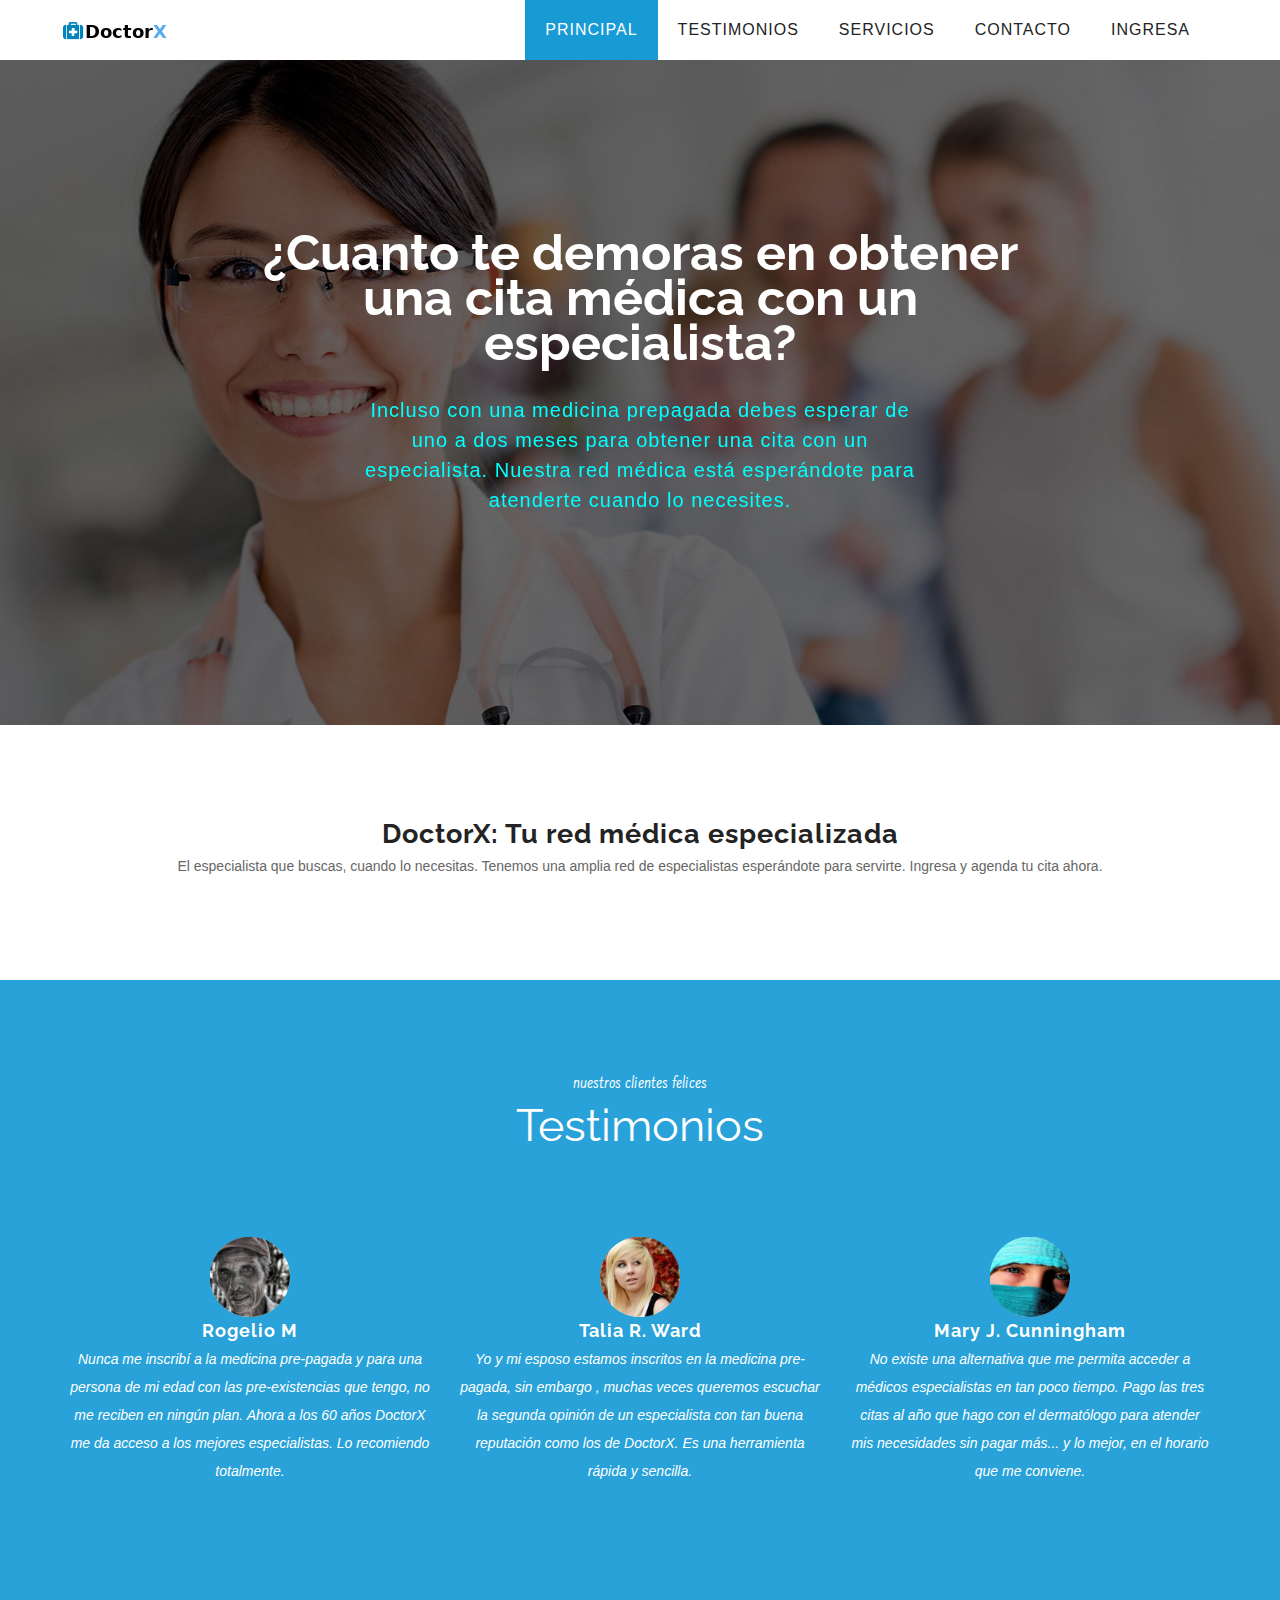
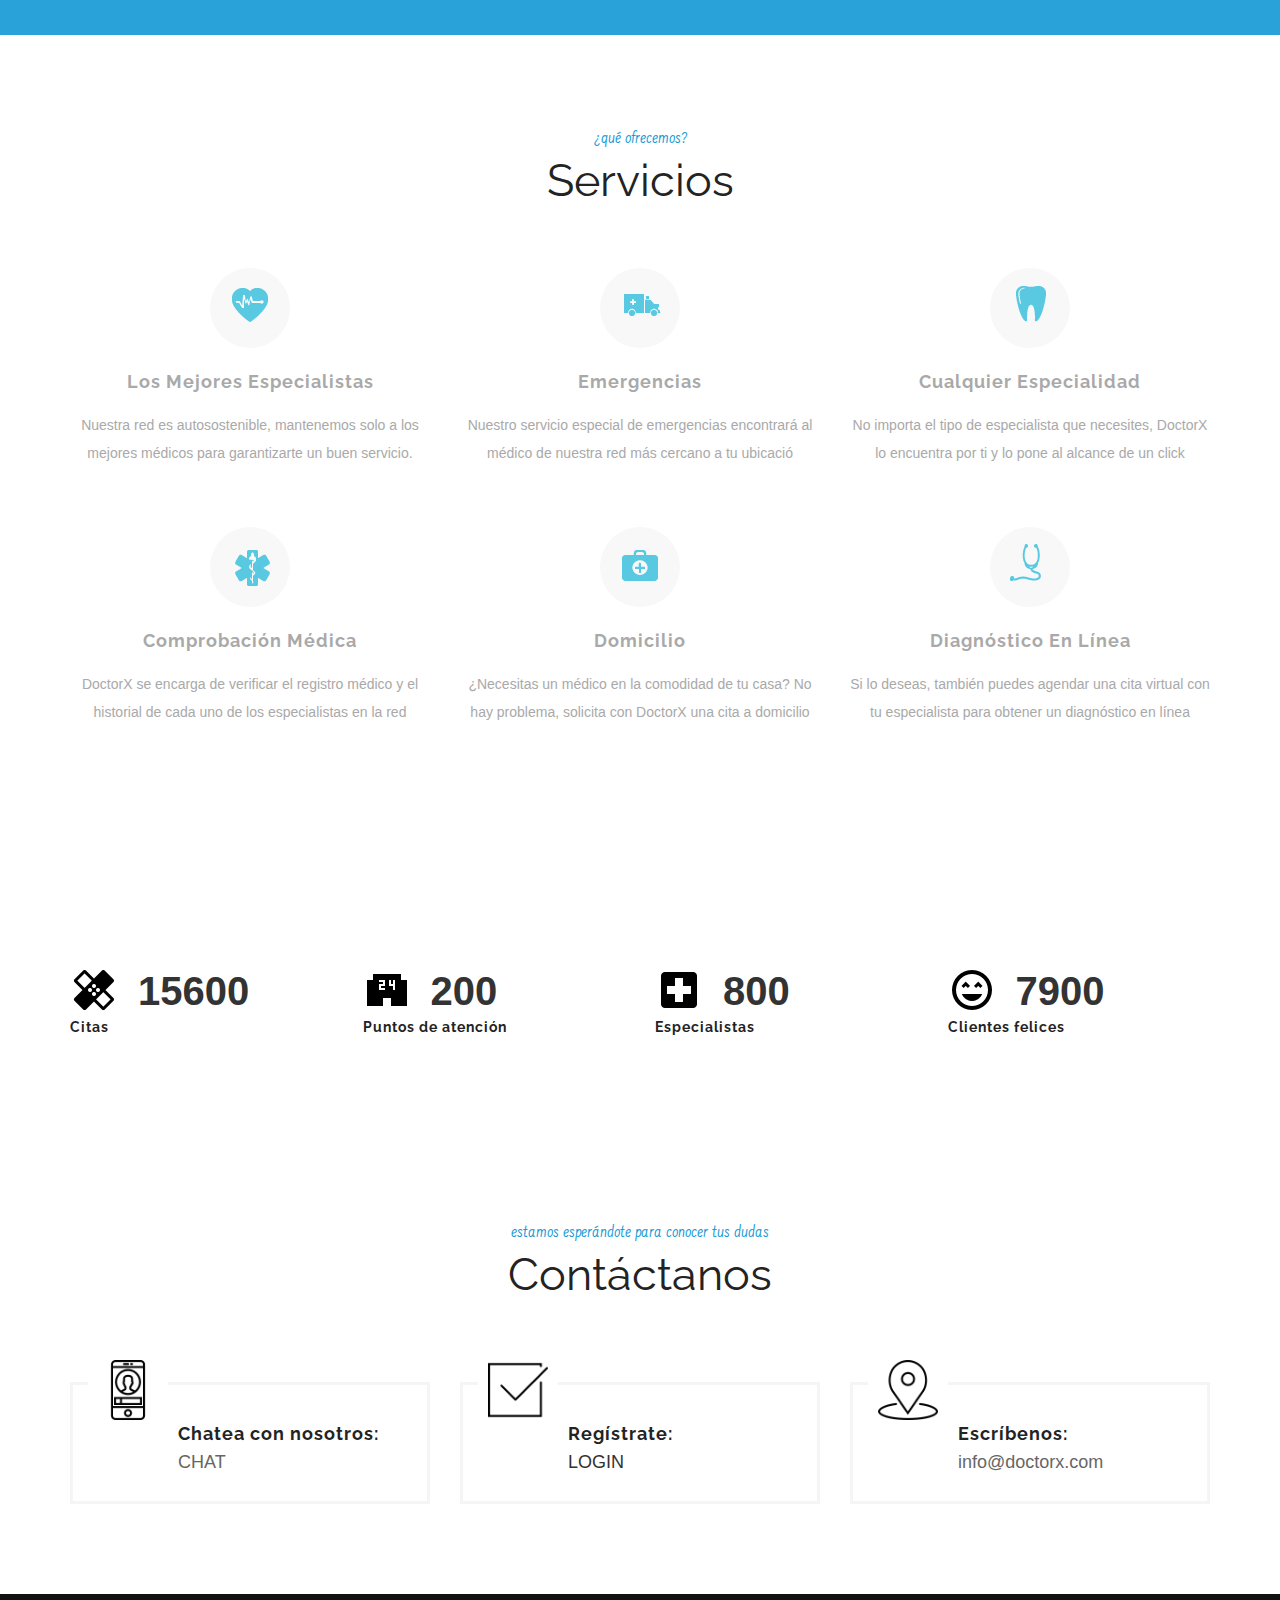
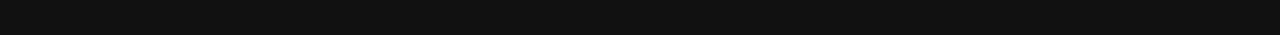
==== commit 6645ae8d: "Version completa" ====
--- a/index.html
+++ b/index.html
@@ -1,63 +1,447 @@
-<!doctype html>
-<html class="no-js">
-<head>
-  <meta charset="utf-8">
-  <title>DoctorX</title>
-  <meta name="description" content="">
-  <meta name="viewport" content="width=device-width">
-  <!-- Place favicon.ico and apple-touch-icon.png in the root directory -->
-  <!-- build:css(.) styles/vendor.css -->
-  <!-- bower:css -->
-  <!-- endbower -->
-  <!-- endbuild -->
-  <!-- build:css(.tmp) styles/main.css -->
-  <link rel="stylesheet" href="styles/main.css">
-  <link rel="stylesheet" href="../bower_components/fa/css/font-awesome.css">
-  <!-- endbuild -->
-</head>
-<body ng-app="yapp">
-    <!--[if lt IE 7]>
-      <p class="browsehappy">You are using an <strong>outdated</strong> browser. Please <a href="http://browsehappy.com/">upgrade your browser</a> to improve your experience.</p>
-      <![endif]-->
-
-      <!-- Add your site or application content here -->
-      <div class="">
-        <div ui-view></div>
-      </div>
-
-      <!-- Google Analytics: change UA-XXXXX-X to be your site's ID -->
-     <script> /*
-       (function(i,s,o,g,r,a,m){i['GoogleAnalyticsObject']=r;i[r]=i[r]||function(){
-       (i[r].q=i[r].q||[]).push(arguments)},i[r].l=1*new Date();a=s.createElement(o),
-       m=s.getElementsByTagName(o)[0];a.async=1;a.src=g;m.parentNode.insertBefore(a,m)
-       })(window,document,'script','//www.google-analytics.com/analytics.js','ga');
-
-       ga('create', 'UA-XXXXX-X');
-       ga('send', 'pageview'); */
-     </script>
-
-     <!-- build:js scripts/oldieshim.js -->
-    <!--[if lt IE 9]>
-    <script src="../bower_components/es5-shim/es5-shim.js"></script>
-    <script src="../bower_components/json3/lib/json3.js"></script>
-    <![endif]-->
-    <!-- endbuild -->
-
-    <!-- build:js scripts/vendor.js -->
-    <!-- bower:js -->
-    <script src="../bower_components/jquery/dist/jquery.js"></script>
-    <script src="../bower_components/bootstrap/dist/js/bootstrap.js"></script>
-    <script src="../bower_components/angular/angular.js"></script>
-    <script src="../bower_components/angular-mocks/angular-mocks.js"></script>
-    <script src="../bower_components/ui-router/release/angular-ui-router.js"></script>
-    <script src="../bower_components/angular-animate/angular-animate.js"></script>
-    <!-- endbower -->
-    <!-- endbuild -->
-
-    <!-- build:js({.tmp,app}) scripts/scripts.js -->
-    <script src="scripts/app.js"></script>
-    <script src="scripts/controllers/login.js"></script>
-    <script src="scripts/controllers/dashboard.js"></script>
-    <!-- endbuild -->
-  </body>
-  </html>
+<!DOCTYPE html>
+<html lang="en">
+    <head>
+        <meta charset="utf-8">
+        <meta http-equiv="X-UA-Compatible" content="IE=edge">
+        <meta name="viewport" content="width=device-width, initial-scale=1">
+
+        <title>DoctorX</title>
+
+        <!-- MAIN CSS FILES===================================
+            ======================================================= -->
+            <!-- Bootstrap -->
+            <link href="assets/css/bootstrap.min.css" rel="stylesheet">
+            <!-- Animation -->
+            <link rel="stylesheet" href="css/animate.css">
+            <!-- Custom CSS -->
+            <link href="css/theme.css" rel="stylesheet">
+            <!-- Responsive styles-->
+            <link rel="stylesheet" href="css/responsive.css">
+
+            <!-- Custom Fonts -->
+            <!-- FontAwesome -->
+            <link rel="stylesheet" href="css/font-awesome.min.css">
+            <!-- Elegant icon font -->
+            <link rel="stylesheet" href="css/simple-line-icons.css">
+
+            <!-- HTML5 shim and Respond.js for IE8 support of HTML5 elements and media queries -->
+            <!-- WARNING: Respond.js doesn't work if you view the page via file:// -->
+            <!--[if lt IE 9]>
+                <script src="https://oss.maxcdn.com/html5shiv/3.7.2/html5shiv.min.js"></script>
+                <script src="https://oss.maxcdn.com/respond/1.4.2/respond.min.js"></script>
+            <![endif]-->
+
+    </head>
+    <body id="page-top" data-spy="scroll" data-target=".navbar-fixed-top">
+        <!-- Navigation -->
+        <nav class="navbar navbar-custom navbar-main navbar-fixed-top" >
+            <div class="container">
+
+                <div class="navbar-header">
+                    <button type="button" class="navbar-toggle" data-toggle="collapse" data-target=".navbar-main-collapse">
+                        <i class="fa fa-bars"></i>
+                    </button>
+                    <a class="navbar-brand page-scroll" href="index.html">
+                        <!-- logo -->
+                        <img src="images/logo.png" alt="" class="img-responsive center-block">
+                    </a>
+                </div>
+
+                <!-- Collect the nav links, forms, and other content for toggling -->
+                <div class="collapse navbar-collapse navbar-right navbar-main-collapse">
+                    <ul class="nav navbar-nav">
+                        <li class="active"><a href="#section-slider">Principal</a></li>
+                        <li><a class="page-scroll" href="#section-parallax">Testimonios</a></li>
+                        <li><a class="page-scroll" href="#section-services">Servicios</a></li>
+                        <li><a class="page-scroll" href="#section-contact">Contacto</a></li>
+                        <li><a class="page-scroll" href="app.html"  >Ingresa</a></li>
+                    </ul>
+                </div>
+                <!-- /.navbar-collapse -->
+            </div>
+            <!-- /.container -->
+        </nav>
+        <!-- navbar end -->
+
+        <!--  section slider start  -->
+        <section id="section-slider">
+            <div class="parallax-overlay black-overlay"></div>
+            <div class="container">
+                <div class="row">
+                    <div class="col-md-12">
+                        <div class="carousel slide" id="slider-carousel" data-ride="carousel">
+                            <div class="carousel-inner">
+
+                                <div class="item active">
+                                    <div class="slider-caption text-center">
+                                        <h2 class="slider-title">¿Cuanto te demoras en obtener una cita m&eacute;dica con un especialista?</h2>
+                                        <p>Incluso con una medicina prepagada debes esperar de uno a dos meses para obtener una cita con un especialista. Nuestra red m&eacute;dica est&aacute; esper&aacute;ndote para atenderte cuando lo necesites.</p>
+                                    </div>
+                                </div>
+
+                                <div class="item">
+                                    <div class="container">
+                                        <div class="row">
+                                            <div class="col-md-12">
+                                                <div class="slider-caption text-center">
+                                                    <h2 class="slider-title">¿Imaginas lograr una cita m&eacute;dica con el especialista que necesitas en menos de una semana?</h2>
+                                                    <p>¡Tu salud está primero! No est&aacute; bien esperar por una cita y arriesgarte a que tu salud se desmejore. Sin filas, sin turnos, sin largas esperas... un m&eacute;dico al alcance de un click.</p>
+                                                </div>
+                                            </div>
+                                        </div>
+                                    </div>
+                                </div>
+
+                                <div class="item">
+                                    <div class="container">
+                                        <div class="row">
+                                            <div class="col-md-12">
+                                                <div class="slider-caption text-center">
+                                                    <h2 class="slider-title">¿Cuanto pagas por estar en tu medicina prepagada y cuantas citas realmente tomas al a&ntilde;o?</h2>
+                                                    <p>No desperdicies tu dinero. Con nosotros no pagas subscripciones, no te cobramos extra por tu edad, ni por tu estado de salud. Simplemente buscas a tu especialista y pagas tu cita.</p>
+                                                </div>
+                                            </div>
+                                        </div>
+                                    </div>
+                                </div>
+
+                                <div class="item">
+                                    <div class="container">
+                                        <div class="row">
+                                            <div class="col-md-12">
+                                                <div class="slider-caption text-center">
+                                                    <h2 class="slider-title">¿Te gustar&iacute;a agendar tus citas m&eacute;dicas el d&iacute;a que desees a la hora que te convenga?</h2>
+                                                    <p>¡Tu tiempo es muy valioso! somos los &uacute;nicos que te ofrecemos la posibilidad de buscar de inmediato el especialista que necesitas en el horario que m&aacute;s te convenga.</p>
+                                                </div>
+                                            </div>
+                                        </div>
+                                    </div>
+                                </div>
+
+                                <div class="item">
+                                    <div class="container">
+                                        <div class="row">
+                                            <div class="col-md-12">
+                                                <div class="slider-caption text-center">
+                                                    <h2 class="slider-title">¿Te preocupa la calidad del nuevo m&eacute;dico que te atender&aacute; y no sabes como verificarla?</h2>
+                                                    <p>Nuestro sistema de calificaciones y comentarios de nuestros mismos usuarios te garantizar&aacute; siempre la calidad del m&eacute;dico que te asignamos. Mantenemos en nuestra red solo a los mejores.</p>
+                                                </div>
+                                            </div>
+                                        </div>
+                                    </div>
+                                </div>
+
+                            </div>
+                            <!-- Controls -->
+                            <a class="left carousel-control" href="#slider-carousel" role="button" data-slide="prev">
+                                <img src="images/icon/left.png" />
+                            </a>
+                            <a class="right carousel-control" href="#slider-carousel" role="button" data-slide="next">
+                                <img src="images/icon/right.png" />
+                            </a>
+                        </div>
+                    </div>
+                </div>
+            </div>
+        </section>
+        <!--  section slider end  -->
+
+        <!--      section features start-->
+        <section id="section-features" class="section-padding">
+            <div class="container">
+                <div class="row">
+                    <div class="col-md-12 text-center">
+                        <h2>DoctorX: Tu red m&eacute;dica especializada</h2>
+                        <p>El especialista que buscas, cuando lo necesitas. Tenemos una amplia red de especialistas esper&aacute;ndote para servirte. Ingresa y agenda tu cita ahora.</p>
+                    </div>
+                </div>
+            </div>
+            <!-- container  end-->
+        </section>
+        <!--      section features end-->
+
+        <!--  Section parallax start    -->
+        <section id="section-parallax" class="section-padding">
+            <div class="parallax-overlay blue-overlay"></div>
+            <div class="container">
+                <div class="row">
+                    <div class="col-md-12 testimonial-header">
+                        <div class="section-heading text-center">
+                            <p class="heading-sub">nuestros clientes felices</p>
+                            <h2 class="big-title">Testimonios</h2>
+                        </div>
+                    </div>
+                </div>  <!-- row end   -->
+
+                <div class="row">
+                    <br /> 
+                    <div class="col-md-4 service-box text-center col-sm-6">
+                        <div class="service-icon2">
+                            <img src="images/people/people1.png" alt="" class="">
+                        </div>
+
+                        <div class="testimonial-inner">
+                            <h4>Rogelio M</h4>
+                            <p>Nunca me inscrib&iacute; a la medicina pre-pagada y para una persona de mi edad con las pre-existencias que tengo, no me reciben en ning&uacute;n plan. Ahora a los 60 a&ntilde;os DoctorX me da acceso a los mejores especialistas. Lo recomiendo totalmente.</p>
+                        </div>
+                    </div>
+
+                    <div class="col-md-4 service-box text-center col-sm-6">
+                        <div class="service-icon2">
+                            <img src="images/people/people2.png" alt="" class="">
+                        </div>
+
+                        <div class="testimonial-inner">
+                            <h4>Talia R. Ward</h4>
+                            <p>Yo y mi esposo estamos inscritos en la medicina pre-pagada, sin embargo , muchas veces queremos escuchar la segunda opini&oacute;n de un especialista con tan buena reputaci&oacute;n como los de DoctorX. Es una herramienta r&aacute;pida y sencilla.</p>
+                        </div>
+                    </div>
+
+                    <div class="col-md-4 service-box text-center col-sm-6">
+                        <div class="service-icon2">
+                            <img src="images/people/people3.png" alt="" class="img-responsive center-block">
+                        </div>
+
+                        <div class="testimonial-inner">
+                            <h4>Mary J. Cunningham</h4>
+                            <p>No existe una alternativa que me permita acceder a m&eacute;dicos especialistas en tan poco tiempo. Pago las tres citas al año que hago con el dermat&oacute;logo para atender mis necesidades sin pagar m&aacute;s... y lo mejor, en el horario que me conviene.</p>
+                        </div>
+                    </div>
+
+                </div>
+            </div>
+        </section>
+        <!--  Section parallax end    -->
+
+        <!-- section service start   -->
+        <section id="section-services" class="section-padding">
+            <div class="container">
+                <div class="row">
+                    <div class="col-md-12">
+                        <div class="section-heading text-center">
+                            <p class="heading-sub">¿qué ofrecemos?</p>
+                            <h2 class="big-title">Servicios</h2>
+                        </div>
+                    </div>
+                </div>  
+                <!-- row end   -->
+                <div class="row">
+                    <div class="col-md-4 service-box text-center col-sm-6">
+                        <div class="service-icon">
+                            <img src="images/icon/img-5.png" alt="" class="img-responsive center-block">
+                        </div>
+
+                        <div class="service-inner">
+                            <h4>Los mejores especialistas</h4>
+                            <p>Nuestra red es autosostenible, mantenemos solo a los mejores m&eacute;dicos para garantizarte un buen servicio.</p>
+                        </div>
+                    </div>
+
+                    <div class="col-md-4 service-box text-center col-sm-6">
+                        <div class="service-icon">
+                            <img src="images/icon/img-6.png" alt="" class="img-responsive center-block">
+                        </div>
+
+                        <div class="service-inner">
+                            <h4>Emergencias</h4>
+                            <p>Nuestro servicio especial de emergencias encontrar&aacute; al m&eacute;dico de nuestra red m&aacute;s cercano a tu ubicaci&oacute;</p>
+                        </div>
+                    </div>
+
+                    <div class="col-md-4 service-box text-center col-sm-6">
+                        <div class="service-icon">
+                            <img src="images/icon/img-3.png" alt="" class="img-responsive center-block">
+                        </div>
+
+                        <div class="service-inner">
+                            <h4>Cualquier especialidad</h4>
+                            <p>No importa el tipo de especialista que necesites, DoctorX lo encuentra por ti y lo pone al alcance de un click</p>
+                        </div>
+                    </div>
+
+                    <div class="col-md-4 service-box text-center col-sm-6">
+                        <div class="service-icon">
+                            <img src="images/icon/img-8.png" alt="" class="img-responsive center-block">
+                        </div>
+
+                        <div class="service-inner">
+                            <h4>Comprobaci&oacute;n m&eacute;dica</h4>
+                            <p>DoctorX se encarga de verificar el registro m&eacute;dico y el historial de cada uno de los especialistas en la red </p>
+                        </div>
+                    </div>
+
+                    <div class="col-md-4 service-box text-center col-sm-6">
+                        <div class="service-icon">
+                            <img src="images/icon/img-1.png" alt="" class="img-responsive center-block">
+                        </div>
+
+                        <div class="service-inner">
+                            <h4>Domicilio</h4>
+                            <p>¿Necesitas un m&eacute;dico en la comodidad de tu casa? No hay problema, solicita con DoctorX una cita a domicilio</p>
+                        </div>
+                    </div>
+
+                    <div class="col-md-4 service-box text-center col-sm-6">
+                        <div class="service-icon">
+                            <img src="images/icon/img-2.png" alt="" class="img-responsive center-block">
+                        </div>
+
+                        <div class="service-inner">
+                            <h4>Diagn&oacute;stico en l&iacute;nea</h4>
+                            <p>Si lo deseas, tambi&eacute;n puedes agendar una cita virtual con tu especialista para obtener un diagn&oacute;stico en l&iacute;nea</p>
+                        </div>
+                    </div>
+                </div>
+            </div>
+        </section>
+        <!-- section service end   -->
+
+        <!--  section counter start   -->
+        <section id="section-counter" class="section-padding">
+            <div class="parallax-overlay white-overlay"></div>
+            <div class="container">
+                <div class="row">
+                    <div class="facts">
+                        <div class="col-md-3 col-xs-12 col-sm-6 columns">
+                            <div class="facts-wrap">
+                                <div class="counter-icon"><img src="images/summary/meets.png"/></div>
+                                <div class="counter-text">
+                                    <div class="facts-wrap-num"><span class="counter">15600</span></div>
+                                    <h5>Citas</h5>
+                                </div>
+                            </div>
+                        </div>
+                        <div class="col-md-3 col-xs-12 col-sm-6 columns">
+                            <div class="facts-wrap">
+                                <div class="counter-icon"><img src="images/summary/services.png"/></div>
+                                <div class="counter-text">
+                                    <div class="facts-wrap-num"><span class="counter">200</span></div>
+                                    <h5>Puntos de atenci&oacute;n</h5>
+                                </div>
+                            </div>
+                        </div>
+                        <div class="col-md-3 col-xs-12 col-sm-6 columns">
+                            <div class="facts-wrap">
+                                <div class="counter-icon"><img src="images/summary/hospital.png"/></div>
+                                <div class="counter-text">
+                                    <div class="facts-wrap-num"><span class="counter">800</span></div>
+                                    <h5>Especialistas</h5>
+                                </div>
+                            </div>
+                        </div>
+                        <div class="col-md-3 col-xs-12 col-sm-6 columns">
+                            <div class="facts-wrap">
+                                <div class="counter-icon"><img src="images/summary/clients.png"/></div>
+                                <div class="counter-text">
+                                    <div class="facts-wrap-num"><span class="counter">7900</span></div>
+                                    <h5>Clientes felices</h5>
+                                </div>
+                            </div>
+                        </div>
+
+                    </div> <!-- Conatainer End -->
+                </div>
+            </div>
+        </section>
+        <!--  section counter end   -->
+
+        <!--  section contact start    -->
+        <section id="section-contact" class="section-padding">
+            <div class="container">
+                <div class="row">
+                    <div class="col-md-12">
+                        <div class="section-heading text-center">
+                            <p class="heading-sub">estamos esper&aacute;ndote para conocer tus dudas</p>
+                            <h2 class="big-title">Cont&aacute;ctanos</h2>
+                        </div>
+                    </div>
+                </div>  <!-- row end   -->
+
+
+                <div class="row">
+                    <div class="col-md-4 col-sm-4">
+                        <div class="contact-box">
+                            <div class="icon-box">
+                                <img src="images/icon/phone.png" alt="" class="img-responsive center-block">
+                            </div>
+                            <div class="contact-inner">
+                                <h4>Chatea con nosotros: </h4>
+                                <p>CHAT</p>
+                            </div>
+                        </div>
+                    </div>
+                    <div class="col-md-4 col-sm-4">
+                        <div class="contact-box">
+                            <div class="icon-box">
+                                <img src="images/icon/mail.png" alt="" class="img-responsive center-block">
+                            </div>
+                            <div class="contact-inner">
+                                <h4>Reg&iacute;strate: </h4>
+                                <p><a href="">LOGIN</a></p>
+                            </div>
+                        </div>
+                    </div>
+                    <div class="col-md-4 col-sm-4">
+                        <div class="contact-box">
+                            <div class="icon-box">
+                                <img src="images/icon/location.png" alt="" class="img-responsive center-block">
+                            </div>
+                            <div class="contact-inner">
+                                <h4>Escr&iacute;benos: </h4>
+                                <p>info@doctorx.com</p>
+                            </div>
+                        </div>
+                    </div>
+                </div>
+            </div> <!-- container end   -->
+        </section>
+        <!--  section contact end    -->
+
+        <!--  section footer start    -->
+        <section id="section-footer" >
+            <div class="container">
+                <div class="row">
+                    <div class="col-md-6 col-sm-6">
+                        <div class="footer-content-left">
+                        </div>
+                    </div>
+                    <div class="col-md-6 col-sm-6">
+                        <div class="footer-content-right">
+                        </div>
+                    </div>
+                </div><!-- row end   -->
+            </div><!-- container end   -->
+        </section>
+        <!--  section footer end    -->
+
+        <!-- jQuery (necessary for Bootstrap's JavaScript plugins) -->
+        <script src="https://ajax.googleapis.com/ajax/libs/jquery/1.11.3/jquery.min.js"></script>
+        <!-- Include all compiled plugins (below), or include individual files as needed -->
+        <script src="assets/js/bootstrap.min.js"></script>
+        <!-- jQuery -->
+        <script src="js/jquery.js"></script>
+        <!-- Plugin JavaScript -->
+        <!-- easing  -->
+        <script src="js/jquery.easing.min.js"></script>
+        <!-- Counter -->
+        <script type="text/javascript" src="js/jquery.counterup.min.js"></script>
+        <!-- waypoint -->
+        <script type="text/javascript" src="js/jquery.waypoints.min.js"></script>
+        <!-- Wow Animation -->
+        <script type="text/javascript" src="js/wow.min.js"></script>
+
+
+        <!-- Google Maps API Key - Use your own API key to enable the map feature. More information on the Google Maps API can be found at https://developers.google.com/maps/ -->
+
+        <!-- Custom Theme JavaScript -->
+        <script src="js/theme.js"></script>
+
+        <script>
+$('.counter').counterUp({
+    delay: 100,
+    time: 2000
+});
+
+        </script>
+    </body>
+</html>
--- a/css/theme.css
+++ b/css/theme.css
@@ -0,0 +1,897 @@
+
+/*
+    Template Name: MediAid-Ultimate medicle care
+    Author: Themeturn
+    Author URI: 
+    Description: 
+    Version: 1.0
+*/
+
+/* Table of Content
+==================================================
+1.  Global Styles
+2.  Typography
+3.  Common styles
+4.  Navigation
+5.  HEADER AREA
+6.  SECTION ABOUT
+7.  SECTION SERVICES
+8.  SECTION PORTFOLIO
+9.  SECTION FEATURES
+10.  SECTION EDUCATION
+11. SECTION TESTIMONIAL
+12. SECTION CONTACT
+13. SECTION FOOTER
+
+
+*/
+
+/* 1 - Google Font
+------------------------------------------------------------------------*/
+
+@import 'https://fonts.googleapis.com/css?family=Farsan';
+@import 'https://fonts.googleapis.com/css?family=Raleway:300,400,400i,500,600,700,800,900';
+
+
+
+@font-face {
+    font-family: 'Simple-Line-Icons';
+    src:url('fonts/Simple-Line-Icons.eot');
+    src:url('fonts/Simple-Line-Icons.eot?#iefix') format('embedded-opentype'),
+        url('fonts/Simple-Line-Icons.woff') format('woff'),
+        url('fonts/Simple-Line-Icons.ttf') format('truetype'),
+        url('fonts/Simple-Line-Icons.svg#Simple-Line-Icons') format('svg');
+    font-weight: normal;
+    font-style: normal;
+}
+
+
+/* 2 - General styles
+------------------------------------------------------------------------*/
+:-moz-selection {
+    background-color: #e6ae49;
+    color: #FFF;
+}
+
+::-moz-selection {
+    background-color: #e6ae49;
+    color: #FFF;
+}
+
+body {
+    width: 100%;
+    height: 100%;
+    line-height: 24px;
+    color: #6a6a6a;
+    font-size: 14px;
+    font-family: 'Lato', sans-serif;
+    font-weight: normal;
+}
+
+html {
+    width: 100%;
+    height: 100%;
+}
+
+.no-padding{
+    padding: 0;
+}
+
+
+
+a, a:focus, a:active, a:link, img {
+    outline: none;
+}
+
+
+a {
+    color:#555;
+    -webkit-transition: color .2s ease;
+    -moz-transition: color .2s ease;
+    -ms-transition: color .2s ease;
+    -o-transition: color .2s ease;
+    transition: color .2s ease;
+}
+
+
+a {
+    cursor: pointer;
+    text-decoration: none;
+    color: #323232;
+    transition: all 0.25s ease 0s;
+    -moz-transition: all 0.25s ease 0s;
+    -webkit-transition: all 0.25s ease 0s;
+    -o-transition: all 0.25s ease 0s;
+}
+
+    a:hover {
+        color:#50D2C2;
+        text-decoration: none;
+        transition: all 0.25s ease 0s;
+        -moz-transition: all 0.25s ease 0s;
+        -webkit-transition: all 0.25s ease 0s;
+        -o-transition: all 0.25s ease 0s;
+    }
+
+a:focus {
+    outline:none;
+    outline-offset:0;
+}
+
+a:link,
+a:visited{
+    text-decoration: none;
+}
+
+
+
+.dark-bg {
+    background: #323232;
+    color: #fff;
+}
+
+
+img {
+     height: auto;
+    max-width: 100%;
+    border: none;
+    outline: none;
+    transition: all 0.2s ease 0s;
+    -moz-transition: all 0.2s ease 0s;
+    -webkit-transition: all 0.2s ease 0s;
+    -o-transition: all 0.2s ease 0s;
+}
+
+iframe,
+audio {
+    width: 100%;
+    height: auto;
+    border: none;
+}
+
+ul,li{
+    list-style-type: none;
+    margin: 0px;
+    padding: 0px;
+}
+
+
+
+
+/* 2.1 - Headings 
+--------------------------------------------- */
+
+h1, h2, h3, h4, h5, h6 {
+    font-family: 'Raleway', sans-serif;
+    color: #232323;
+    font-weight: 700;
+    letter-spacing: 1px;
+    margin: 0px;
+}
+
+h1 {
+    font-size: 43px;
+    line-height: 40px;
+    font-weight: 900;
+}
+
+
+h2 {
+    font-size: 27px;
+    line-height: 37px;
+}
+
+h3 {
+    font-size: 21px;
+    line-height: 32px;
+}
+
+  
+
+h4 {
+    font-size: 18px;
+    line-height: 28px;
+}
+
+
+
+h5 {
+    font-size: 16px;
+    line-height: 23px;
+}
+
+h6 {
+    font-size: 14px;
+    line-height: 18px;
+    
+}
+
+
+
+p {
+    line-height: 28px;
+    font-size: 14px;
+    font-weight: 400;
+    color: #666;
+    font-family: 'Lato', sans-serif;
+}
+
+/* buttons style */
+.btn{
+    padding: 14px 40px;
+    font-size: 14px;
+    font-weight: 700;
+    border-radius: 0px;
+    text-transform: uppercase;
+     -webkit-transition: all .4s ease 0s;
+    -o-transition: all .4s ease 0s;
+    transition: all .4s ease 0s;
+}
+.btn-container{
+    margin-top: 35px;
+}
+
+.btn-primary{
+    border:3px solid#2A2A2A;
+    background: #2A2A2A;
+    color:#fff;
+}
+
+.btn-primary:hover{
+    background:#189bd5;
+    border-color:#189bd5;
+    color:#fff;
+}
+.btn-feature{
+    border:3px solid#189bd5;
+    background: #189bd5;
+    color: #fff ;
+}
+
+.btn-feature:hover{
+    background: #fff;
+    border-color: #fff;
+    color:#189bd5;
+}
+
+
+
+.btn-white{
+    border:3px solid#fff;
+    background: #fff;
+    color: #2A2A2A;
+}
+
+.btn-white:hover{
+    background: #232323;
+    color: #fff;
+    border-color:#232323;
+}
+
+
+/*==================== section heading ========================*/
+.section-heading{
+    position: relative;
+    margin-bottom: 60px;
+}
+
+.section-padding{
+    padding: 90px 0px;
+}
+
+.big-title{
+    font-size: 45px;
+    line-height: 55px;
+    color: #232323;
+    letter-spacing:0px;
+    font-weight: 400;
+    margin-bottom: 20px;
+    text-transform: capitalize;
+    font-family: 'Raleway', sans-serif;
+}
+.big-title span{
+    color: #189BD5;
+}
+.section-heading p{
+    font-family: 'Farsan', cursive;
+    font-size: 18px;
+    width: 70%;
+    margin: 0 auto;
+}
+.heading-sub{
+    color: #189BD5;
+}
+
+
+
+/*======================================================
+     navigation 
+==========================================================*/
+
+.navbar-custom {
+    margin-bottom: 0;
+    text-transform: uppercase;
+    background: #fff;
+    padding: 0px;
+}
+
+.navbar-custom .navbar-brand {
+    font-weight: 700;
+    text-transform: uppercase;
+    padding: 0px;
+}
+.navbar-custom .navbar-brand  span{
+    text-transform: capitalize;
+    color: #50D2C2;
+}
+.navbar-custom .navbar-brand:focus {
+    outline: 0;
+}
+
+.navbar-custom .navbar-brand .navbar-toggle {
+    padding: 4px 6px;
+    font-size: 16px;
+    color: #fff;
+}
+
+.navbar-custom .navbar-brand .navbar-toggle:focus,
+.navbar-custom .navbar-brand .navbar-toggle:active {
+    outline: 0;
+}
+
+.navbar-custom .nav li a {
+    color: #232323;
+    text-transform: capitalize;
+    text-transform: uppercase;
+    font-size: 16px;
+    font-weight: 500;
+    letter-spacing: 1px;
+}
+
+.navbar-custom .nav li a {
+    -webkit-transition: background .3s ease-in-out;
+    -moz-transition: background .3s ease-in-out;
+    transition: all .3s ease;
+    padding: 20px 20px;
+}
+
+.navbar-custom .nav li a:hover {
+    outline: 0;
+    background: #189bd5;
+    color: #fff;
+}
+
+.navbar-custom .nav li a:focus,
+.navbar-custom .nav li a:active {
+    outline: 0;
+    background: #189bd5;
+    color: #fff;
+}
+
+
+@media(min-width:768px) {
+    .navbar-custom {
+        border-bottom: 0;
+        -webkit-transition: background .5s ease-in-out,padding .5s ease-in-out;
+        -moz-transition: background .5s ease-in-out,padding .5s ease-in-out;
+        transition: background .5s ease-in-out,padding .5s ease-in-out;
+    }
+
+    .navbar-custom.top-nav-collapse {
+        -webkit-box-shadow: 0px 0px 2px #777;
+        box-shadow: 0px 0px 2px #777;
+        
+    }
+   
+.navbar-custom .nav li.active a{
+       background: #189bd5;
+        color: #fff;
+    }
+
+}
+
+
+/*============================================
+    SLIDER SECTION
+===============================================*/
+#section-slider {
+    background: url("../images/bg/banner.jpg");
+    background-size: cover;
+    position: relative;
+    overflow: hidden;
+    -webkit-transition: all .4s ease 0s;
+    -o-transition: all .4s ease 0s ;
+    transition:  all .4s ease 0s;
+}
+.slider-caption {
+    z-index:2;
+    color: #fff;
+    padding: 200px 0px 160px;
+    width: 70%;
+    margin: 0 auto;
+}
+.slider-caption h2.slider-title{
+    font-size: 50px;
+    color: #fff;
+    line-height: 45px;
+    letter-spacing: 0px;
+    margin: 30px 0px;
+    
+}
+.slider-caption h2.slider-title span{
+    color: #189bd5;
+}
+.slider-caption p.slider-sub{
+    width: 35%;
+    margin: 0 auto;
+    background: #189bd5;
+    color: #fff;
+    display: block;
+    padding: 8px 0px;
+    font-weight: 700;
+    margin-top:50px;
+}
+
+.slider-caption p{
+    color: cyan;
+    font-size: 20px;
+    letter-spacing: 1px;
+    line-height: 30px;
+    width: 70%;
+    margin: 0 auto 50px;
+}
+.carousel-control {
+    font-size: 20px;
+    color: #fff;
+    text-align: center;
+    text-shadow: none;
+    top: 50%;
+    opacity: 0;
+}
+
+.carousel-control.right,
+.carousel-control.left{
+    background: none;
+    opacity: 0;
+}
+
+
+#slider-carousel  .carousel-control.right i,
+#slider-carousel  .carousel-control.left i{
+    width: 60px;
+    height: 60px;
+    border: 2px solid#fff;
+    font-size: 20px;
+    line-height: 30px;
+    padding-top: 13px;
+    opacity: 1;
+}
+
+#slider-carousel .carousel-control.right:hover i,
+#slider-carousel  .carousel-control.left:hover i{
+    background: #189bd5;
+    color: #fff;
+    border-color: #189bd5;
+}
+
+#section-slider:hover .carousel-control{
+    opacity: 1;
+}
+
+
+
+/*================================
+    SECTION FEATURES
+==================================*/
+#section-features .section-padding,#section-services .section-padding{
+    padding-bottom: 40px;
+}
+.feature-box{
+    margin-bottom: 40px;
+}
+.feature-inner h4{
+    margin-bottom: 20px;
+    font-weight: 600;
+    letter-spacing: 0px;
+    text-transform: capitalize;
+}
+
+.feature-inner h3{
+    font-size: 40px;
+    line-height: 40px;
+    letter-spacing: 0px;
+    float: left;
+    margin-right: 15px;
+    display: inline-block;
+    margin-top: -10px;
+}
+
+
+/*================================
+    SECTION PARRALAX-1
+==================================*/
+
+
+#section-parallax{
+    background: url("../images/bg/service-bg.jpg")fixed 50% 50%;
+    background-size: cover;
+    position: relative;
+}
+.parallax-overlay.black-overlay {
+    position: absolute;
+    top: 0px;
+    left: 0px;
+    right: 0px;
+    bottom: 0px;
+    background: rgba(0, 0, 0, 0.6) none repeat scroll 0% 0%;
+}
+.parallax-overlay.blue-overlay {
+    position: absolute;
+    top: 0px;
+    left: 0px;
+    right: 0px;
+    bottom: 0px;
+    background: #189BD5 none repeat scroll 0% 0%;
+    opacity: .93;
+}
+
+.parallax-inner{
+    width: 60%;
+    margin: 0 auto;
+}
+.parallax-inner h2{
+    margin-bottom: 20px;
+    letter-spacing: 0px;
+    font-weight: 600;
+}
+.parallax-inner h2,.parallax-inner p{
+    color: #fff;
+}
+.parallax-inner p{
+    margin-bottom: 30px;
+}
+
+.color{
+    background: #0284BA;
+}
+
+
+/*================================================
+    SECTION SERVICES
+=================================================*/
+
+.testimonial-header div p {
+    color: #fff;
+}
+
+.testimonial-header div h2 {
+   color: #fff;
+}
+
+.testimonial-inner p {
+    color: #fff !important;
+    font-style: italic !important;
+}
+
+.testimonial-inner h4 {
+    color: #fff !important;
+    font-style: bold !important;
+}
+
+.service-box{
+    margin-bottom: 50px;
+}
+.service-icon{
+    width: 80px;
+    height: 80px;
+    border-radius: 100%;
+    margin: 0 auto;
+    padding-top: 10px;
+    background:#f8f8f8;
+    text-align: center;
+}
+
+.service-icon2{
+    width: 80px;
+    height: 80px;
+    border-radius: 100%;
+    margin: 0 auto;
+    background:#f8f8f8;
+    text-align: center;
+}
+
+
+.service-inner h4{
+    color: darkgray;
+    margin: 20px 0px 15px;
+    text-transform: capitalize;
+}
+
+.service-inner p{
+    color: darkgray; 
+}
+
+/*================================================
+    SECTION COUNTER
+=================================================*/
+
+#section-counter{
+    background: url("../images/bg/counter-bg.jpg") fixed 50% 50%;
+    -webkit-background-size: cover;
+    background-size: cover;
+    position: relative;
+}
+.facts-wrap-num{
+    font-size: 40px;
+    line-height: 50px;
+    font-weight: 600;
+    color: #333;
+}
+
+.counter-text h5{
+    font-size: 14px;
+}
+
+.counter-icon{
+    float: left;
+    margin-right: 20px;
+    display: block;
+    
+}
+.counter-icon i{
+    color: #189BD5;
+    font-size: 35px;
+    line-height: 35px;
+    width: 70px;
+    height: 70px;
+    background: #fff;
+    text-align: center;
+    padding-top: 15px;
+    border: 1px solid#eee;
+}
+
+
+/*================================================
+    SECTION Testimonial
+=================================================*/
+#section-testimnial{
+    background: #F7F8FA;
+    padding: 70px 0px;
+}
+
+.item-text{
+    width: 60%;
+    margin: 0 auto;
+}
+
+
+.item-text i{
+    width: 60px;
+    height: 60px;
+    background: #fff;
+    padding-top: 20px;
+    font-size: 20px;
+    border-radius: 100%;
+    border: 1px solid#eee;
+}
+.item-text p{
+    margin: 25px 0px;
+}
+.item-text ul li p{
+    margin: 0px;
+}
+
+/*================================================
+    SECTION CONTACT
+=================================================*/
+
+.contact-box{
+    border: 3px solid#f5f5f5;
+    padding: 15px ;
+    margin-top: 20px;
+}
+.contact-box .icon-box{
+    float: left;
+    width: 80px;
+    margin-right: 30px;
+    margin-top: -40px;
+    background: #fff;
+    height: 60px;
+    padding: 0px 10px;
+}
+
+.contact-inner{
+    clear: both;
+    padding-left: 90px;
+}
+.contact-inner p{
+    font-size: 18px;
+}
+
+
+
+
+/*================================================
+    SECTION FOOTER
+=================================================*/
+
+#section-footer{
+    background: #111;
+    padding: 20px 0px;
+}
+
+
+.footer-content-left p{
+    font-size: 16px;
+    color: #eee;
+}
+
+.footer-content-right p{
+    text-align: right;
+    color: #eee;
+    font-size: 16px;
+}
+
+.right{
+    float: right;
+}
+
+
+/*=========================================
+    PAGES
+================================================*/
+
+
+/*==========================
+    SECTION BANNER IMG
+==================================*/
+
+#section-banner{
+    background: url("../images/bg/service-bg.jpg")fixed 50% 50%;
+    -webkit-background-size: cover;
+    background-size: cover;
+    position: relative;
+}
+
+.banner-caption{
+    padding: 130px 0px;
+    text-align: center;
+}
+.banner-title{
+    font-size: 40px;
+    padding-top: 60px;
+}
+
+.parallax-overlay.white-overlay {
+    position: absolute;
+    top: 0px;
+    left: 0px;
+    right: 0px;
+    bottom: 0px;
+    background: rgba(255, 255, 255, 0.8) none repeat scroll 0% 0%;
+}
+
+
+
+/*==========================SERVICE PAGE=================== */
+
+
+#section-services-page {
+    padding: 90px 0px 40px;
+}
+.service-img img{
+    width: 100%;
+}
+
+
+/*================================================
+    SECTION ABOUT PAGE
+=================================================*/
+
+
+.about-features{
+    margin-bottom: 35px;
+}
+.about-list{
+    margin-left: 40px;
+}
+.about-list li{
+    float: none;
+    clear: both;
+    margin-bottom: 20px;
+}
+.about-list li i{
+    width: 60px;
+    font-size: 25px;
+    height: 60px;
+    line-height: 30px;
+    color: #fff;
+    background: #189BD5;
+    border-radius: 4%;
+    text-align: center;
+    padding-top: 15px;
+    float: left;
+    margin-right: 30px;
+    margin-bottom:25px;
+}
+.about-text{
+  float: left;
+}
+
+/*================================================
+    SECTION CLIENTS PAGE
+=================================================*/
+#section-clients{
+    padding: 30px 0px;
+    background: url("../images/client/logos-bg.jpg");
+}
+
+
+
+/*=========================================
+    SECTION TESTIMONIAL PAGE
+===============================================*/
+
+#section-testimnial-page #testimonial-carousel .item-text p, #section-testimnial-page #testimonial-carousel .item-text h5 {
+    color: #fff;
+}
+
+#section-testimnial-page{
+    background: url("../images/bg/counter.jpg");
+    background-size: cover;
+    position: relative;
+    padding: 50px 0px;
+}
+
+
+/*=========================================
+    SECTION CONTACT PAGE
+===============================================*/
+
+.contact-form-wrap{
+    -webkit-transition: all .4s ease 0s;
+    -o-transition: all .4s ease 0s;
+    transition: all .4s ease 0s;
+    background: #fff;
+    padding: 30px 10px;
+    border-radius: 3px;
+}
+
+#contact-form .form-control{
+    border-radius: 0px;
+    -webkit-box-shadow: none;
+    box-shadow: none;
+    border: 1px solid#ddd;
+    min-height: 50px;
+}
+#contact-form .form-group{
+    margin-bottom: 25px;
+}
+
+.form-control:hover,.form-control:focus{
+    border-color: #e1e1e1;
+    -webkit-box-shadow: none;
+    box-shadow: none;
+}
+
+.contact-form-field:focus{
+    background: #F5F5F5;
+}
+.contact-form-field {
+    border-radius: 2px;
+    color: #444;
+    background-color: transparent;
+    font-family: "Muli",sans-serif;
+    font-size: 13px;
+    padding-left: 26px;
+    line-height: 20px;
+    -webkit-transition: all .5s ease-in-out 0s;
+    -o-transition: all .5s ease-in-out 0s;
+    transition: all .5s ease-in-out 0s;
+}
+
+
+.contact-box.contact-page   {
+    padding: 5px;
+    margin-bottom: 25px;
+}
--- a/css/responsive.css
+++ b/css/responsive.css
@@ -0,0 +1,221 @@
+/* Responsive styles
+================================================== */
+
+/* Large Devices, Wide Screens */
+@media (min-width : 1200px) {
+	.dropdown i{
+		display: none;
+	}
+}
+
+
+/* Medium Devices, Desktops */
+@media (min-width : 992px) {
+	.navbar-brand i{
+		margin-right: 0px;
+		font-size: 16px;
+		line-height: 16px;
+	}
+}
+
+/* Small Devices, Tablets */
+@media (min-width : 768px) and (max-width: 991px) {
+
+.navbar-custom{
+	padding: 10px 0px;
+}
+.nav > li > a {
+    position: relative;
+    display: block;
+    padding: 16px 9px;
+}
+
+.navbar-brand i{
+	margin-right: 0px;
+	font-size: 16px;
+	line-height: 16px;
+}
+
+.section-heading h5::before,
+.section-heading h5::after{
+	/*display: none;*/
+}
+
+
+/*=== Slider============================*/
+.slider-caption {
+    padding: 80px 0px 90px;
+}
+
+/*Pricing==========================*/
+.pricing-item li {
+    padding: 8px 0px 8px 30px;
+}
+.price{
+	float: none;
+}
+
+/*Counter===============*/
+.facts-wrap{
+	margin-bottom: 30px;
+}
+
+.copy{
+	text-align: center;
+}
+
+
+}
+
+/* Small Devices Potrait */
+@media (max-width : 767px){
+
+	
+}
+
+/* Extra Small Devices, Phones */ 
+@media (min-width : 480px) and (max-width:767px){
+	
+.navbar-default .navbar-nav > li > a {
+    padding: 8px 16px;
+ }
+
+ .about-wrap {
+    margin-top: 30px;
+}
+
+.service-inner .btn-primary.grey {
+    margin-top: 60px;
+}
+
+
+.copy{
+	text-align: center;
+}
+		
+
+}
+
+/* Custom, iPhone Retina */ 
+@media (min-width : 320px) and (max-width: 478px)  {
+
+
+.navbar-default .navbar-nav > li > a {
+    padding: 8px 16px;
+ }
+
+
+ .about-wrap {
+    margin-top: 30px;
+}
+
+.service-inner .btn-primary.grey {
+    padding: 10px 20px;
+    margin-top: 60px;
+}
+
+
+/* Main  Slider==============================*/
+.slider-caption p{
+	width: 100%;
+}
+.slider-caption a.btn{
+	margin-bottom: 10px;
+}
+
+/*==========About ==============*/
+.about-head{
+	margin-bottom: 30px;
+}
+.about-icon{
+	margin-bottom: 20px;
+}
+.about-icon li {
+    width: 23%;
+}
+
+/*==========Features ===================*/
+.section-heading{
+	margin-bottom: 40px;
+}
+.section-heading h5{
+	width: 100%;
+}
+.section-heading h5::before,
+.section-heading h5::after{
+	display: none;
+}
+
+/*==== Choose=============*/
+.choose-wrap-ul li .choose-item i {
+    width: 70px;
+    height: 70px;
+}
+
+.choose-wrap-ul .btn {
+    margin-left: 0px;
+}
+
+/*Counter===============*/
+.facts-wrap{
+	margin-bottom: 30px;
+}
+
+/*Pricing==========================*/
+.pricing-item li {
+    padding: 8px 0px 8px 30px;
+}
+
+/*Team==============================*/
+.team-box{
+	margin-bottom: 30px;
+}
+
+/*testimonial==================*/
+#testimonial-carousel .carousel-indicators {
+    top: 65%;
+}
+#testimonial-carousel .carousel-indicators li {
+    width: 40px;
+    height: 40px;
+}
+#testimonial-carousel .carousel-indicators {
+	margin-top: 125px;
+}
+
+
+
+/*Blog==============================================*/
+.blog-box{
+	margin-bottom: 30px;
+}
+/*Contact========================================*/
+.contact-info{
+	margin-bottom: 30px;
+}
+
+.footer-socail{
+	text-align: center;
+}
+.footer-socail li {
+	padding: 0px;
+}
+.footer-socail li a {
+    display: inline-block;
+    text-align: center;
+    width: 30px;
+    height: 30px;
+    border: 1px solid #444;
+}
+.footer-socail li a {
+	padding-top: 0px;
+}
+.footer-socail li a i{
+	font-size: 14px;
+}
+.footer-item p{
+	width: 85%;
+}
+
+
+}--- a/css/simple-line-icons.css
+++ b/css/simple-line-icons.css
@@ -0,0 +1,526 @@
+@font-face {
+	font-family: 'Simple-Line-Icons';
+	src:url('../fonts/Simple-Line-Icons.eot');
+	src:url('../fonts/Simple-Line-Icons.eot?#iefix') format('embedded-opentype'),
+		url('../fonts/Simple-Line-Icons.woff') format('woff'),
+		url('../fonts/Simple-Line-Icons.ttf') format('truetype'),
+		url('../fonts/Simple-Line-Icons.svg#Simple-Line-Icons') format('svg');
+	font-weight: normal;
+	font-style: normal;
+}
+
+/* Use the following CSS code if you want to use data attributes for inserting your icons */
+[data-icon]:before {
+	font-family: 'Simple-Line-Icons';
+	content: attr(data-icon);
+	speak: none;
+	font-weight: normal;
+	font-variant: normal;
+	text-transform: none;
+	line-height: 1;
+	-webkit-font-smoothing: antialiased;
+	-moz-osx-font-smoothing: grayscale;
+}
+
+/* Use the following CSS code if you want to have a class per icon */
+/*
+Instead of a list of all class selectors,
+you can use the generic selector below, but it's slower:
+[class*="icon-"] {
+*/
+.icon-user-female, .icon-user-follow, .icon-user-following, .icon-user-unfollow, .icon-trophy, .icon-screen-smartphone, .icon-screen-desktop, .icon-plane, .icon-notebook, .icon-moustache, .icon-mouse, .icon-magnet, .icon-energy, .icon-emoticon-smile, .icon-disc, .icon-cursor-move, .icon-crop, .icon-credit-card, .icon-chemistry, .icon-user, .icon-speedometer, .icon-social-youtube, .icon-social-twitter, .icon-social-tumblr, .icon-social-facebook, .icon-social-dropbox, .icon-social-dribbble, .icon-shield, .icon-screen-tablet, .icon-magic-wand, .icon-hourglass, .icon-graduation, .icon-ghost, .icon-game-controller, .icon-fire, .icon-eyeglasses, .icon-envelope-open, .icon-envelope-letter, .icon-bell, .icon-badge, .icon-anchor, .icon-wallet, .icon-vector, .icon-speech, .icon-puzzle, .icon-printer, .icon-present, .icon-playlist, .icon-pin, .icon-picture, .icon-map, .icon-layers, .icon-handbag, .icon-globe-alt, .icon-globe, .icon-frame, .icon-folder-alt, .icon-film, .icon-feed, .icon-earphones-alt, .icon-earphones, .icon-drop, .icon-drawer, .icon-docs, .icon-directions, .icon-direction, .icon-diamond, .icon-cup, .icon-compass, .icon-call-out, .icon-call-in, .icon-call-end, .icon-calculator, .icon-bubbles, .icon-briefcase, .icon-book-open, .icon-basket-loaded, .icon-basket, .icon-bag, .icon-action-undo, .icon-action-redo, .icon-wrench, .icon-umbrella, .icon-trash, .icon-tag, .icon-support, .icon-size-fullscreen, .icon-size-actual, .icon-shuffle, .icon-share-alt, .icon-share, .icon-rocket, .icon-question, .icon-pie-chart, .icon-pencil, .icon-note, .icon-music-tone-alt, .icon-music-tone, .icon-microphone, .icon-loop, .icon-logout, .icon-login, .icon-list, .icon-like, .icon-home, .icon-grid, .icon-graph, .icon-equalizer, .icon-dislike, .icon-cursor, .icon-control-start, .icon-control-rewind, .icon-control-play, .icon-control-pause, .icon-control-forward, .icon-control-end, .icon-calendar, .icon-bulb, .icon-bar-chart, .icon-arrow-up, .icon-arrow-right, .icon-arrow-left, .icon-arrow-down, .icon-ban, .icon-bubble, .icon-camcorder, .icon-camera, .icon-check, .icon-clock, .icon-close, .icon-cloud-download, .icon-cloud-upload, .icon-doc, .icon-envelope, .icon-eye, .icon-flag, .icon-folder, .icon-heart, .icon-info, .icon-key, .icon-link, .icon-lock, .icon-lock-open, .icon-magnifier, .icon-magnifier-add, .icon-magnifier-remove, .icon-paper-clip, .icon-paper-plane, .icon-plus, .icon-pointer, .icon-power, .icon-refresh, .icon-reload, .icon-settings, .icon-star, .icon-symbol-female, .icon-symbol-male, .icon-target, .icon-volume-1, .icon-volume-2, .icon-volume-off, .icon-users {
+	font-family: 'Simple-Line-Icons';
+	speak: none;
+	font-style: normal;
+	font-weight: normal;
+	font-variant: normal;
+	text-transform: none;
+	line-height: 1;
+	-webkit-font-smoothing: antialiased;
+}
+.icon-user-female:before {
+	content: "\e000";
+}
+.icon-user-follow:before {
+	content: "\e002";
+}
+.icon-user-following:before {
+	content: "\e003";
+}
+.icon-user-unfollow:before {
+	content: "\e004";
+}
+.icon-trophy:before {
+	content: "\e006";
+}
+.icon-screen-smartphone:before {
+	content: "\e010";
+}
+.icon-screen-desktop:before {
+	content: "\e011";
+}
+.icon-plane:before {
+	content: "\e012";
+}
+.icon-notebook:before {
+	content: "\e013";
+}
+.icon-moustache:before {
+	content: "\e014";
+}
+.icon-mouse:before {
+	content: "\e015";
+}
+.icon-magnet:before {
+	content: "\e016";
+}
+.icon-energy:before {
+	content: "\e020";
+}
+.icon-emoticon-smile:before {
+	content: "\e021";
+}
+.icon-disc:before {
+	content: "\e022";
+}
+.icon-cursor-move:before {
+	content: "\e023";
+}
+.icon-crop:before {
+	content: "\e024";
+}
+.icon-credit-card:before {
+	content: "\e025";
+}
+.icon-chemistry:before {
+	content: "\e026";
+}
+.icon-user:before {
+	content: "\e005";
+}
+.icon-speedometer:before {
+	content: "\e007";
+}
+.icon-social-youtube:before {
+	content: "\e008";
+}
+.icon-social-twitter:before {
+	content: "\e009";
+}
+.icon-social-tumblr:before {
+	content: "\e00a";
+}
+.icon-social-facebook:before {
+	content: "\e00b";
+}
+.icon-social-dropbox:before {
+	content: "\e00c";
+}
+.icon-social-dribbble:before {
+	content: "\e00d";
+}
+.icon-shield:before {
+	content: "\e00e";
+}
+.icon-screen-tablet:before {
+	content: "\e00f";
+}
+.icon-magic-wand:before {
+	content: "\e017";
+}
+.icon-hourglass:before {
+	content: "\e018";
+}
+.icon-graduation:before {
+	content: "\e019";
+}
+.icon-ghost:before {
+	content: "\e01a";
+}
+.icon-game-controller:before {
+	content: "\e01b";
+}
+.icon-fire:before {
+	content: "\e01c";
+}
+.icon-eyeglasses:before {
+	content: "\e01d";
+}
+.icon-envelope-open:before {
+	content: "\e01e";
+}
+.icon-envelope-letter:before {
+	content: "\e01f";
+}
+.icon-bell:before {
+	content: "\e027";
+}
+.icon-badge:before {
+	content: "\e028";
+}
+.icon-anchor:before {
+	content: "\e029";
+}
+.icon-wallet:before {
+	content: "\e02a";
+}
+.icon-vector:before {
+	content: "\e02b";
+}
+.icon-speech:before {
+	content: "\e02c";
+}
+.icon-puzzle:before {
+	content: "\e02d";
+}
+.icon-printer:before {
+	content: "\e02e";
+}
+.icon-present:before {
+	content: "\e02f";
+}
+.icon-playlist:before {
+	content: "\e030";
+}
+.icon-pin:before {
+	content: "\e031";
+}
+.icon-picture:before {
+	content: "\e032";
+}
+.icon-map:before {
+	content: "\e033";
+}
+.icon-layers:before {
+	content: "\e034";
+}
+.icon-handbag:before {
+	content: "\e035";
+}
+.icon-globe-alt:before {
+	content: "\e036";
+}
+.icon-globe:before {
+	content: "\e037";
+}
+.icon-frame:before {
+	content: "\e038";
+}
+.icon-folder-alt:before {
+	content: "\e039";
+}
+.icon-film:before {
+	content: "\e03a";
+}
+.icon-feed:before {
+	content: "\e03b";
+}
+.icon-earphones-alt:before {
+	content: "\e03c";
+}
+.icon-earphones:before {
+	content: "\e03d";
+}
+.icon-drop:before {
+	content: "\e03e";
+}
+.icon-drawer:before {
+	content: "\e03f";
+}
+.icon-docs:before {
+	content: "\e040";
+}
+.icon-directions:before {
+	content: "\e041";
+}
+.icon-direction:before {
+	content: "\e042";
+}
+.icon-diamond:before {
+	content: "\e043";
+}
+.icon-cup:before {
+	content: "\e044";
+}
+.icon-compass:before {
+	content: "\e045";
+}
+.icon-call-out:before {
+	content: "\e046";
+}
+.icon-call-in:before {
+	content: "\e047";
+}
+.icon-call-end:before {
+	content: "\e048";
+}
+.icon-calculator:before {
+	content: "\e049";
+}
+.icon-bubbles:before {
+	content: "\e04a";
+}
+.icon-briefcase:before {
+	content: "\e04b";
+}
+.icon-book-open:before {
+	content: "\e04c";
+}
+.icon-basket-loaded:before {
+	content: "\e04d";
+}
+.icon-basket:before {
+	content: "\e04e";
+}
+.icon-bag:before {
+	content: "\e04f";
+}
+.icon-action-undo:before {
+	content: "\e050";
+}
+.icon-action-redo:before {
+	content: "\e051";
+}
+.icon-wrench:before {
+	content: "\e052";
+}
+.icon-umbrella:before {
+	content: "\e053";
+}
+.icon-trash:before {
+	content: "\e054";
+}
+.icon-tag:before {
+	content: "\e055";
+}
+.icon-support:before {
+	content: "\e056";
+}
+.icon-size-fullscreen:before {
+	content: "\e057";
+}
+.icon-size-actual:before {
+	content: "\e058";
+}
+.icon-shuffle:before {
+	content: "\e059";
+}
+.icon-share-alt:before {
+	content: "\e05a";
+}
+.icon-share:before {
+	content: "\e05b";
+}
+.icon-rocket:before {
+	content: "\e05c";
+}
+.icon-question:before {
+	content: "\e05d";
+}
+.icon-pie-chart:before {
+	content: "\e05e";
+}
+.icon-pencil:before {
+	content: "\e05f";
+}
+.icon-note:before {
+	content: "\e060";
+}
+.icon-music-tone-alt:before {
+	content: "\e061";
+}
+.icon-music-tone:before {
+	content: "\e062";
+}
+.icon-microphone:before {
+	content: "\e063";
+}
+.icon-loop:before {
+	content: "\e064";
+}
+.icon-logout:before {
+	content: "\e065";
+}
+.icon-login:before {
+	content: "\e066";
+}
+.icon-list:before {
+	content: "\e067";
+}
+.icon-like:before {
+	content: "\e068";
+}
+.icon-home:before {
+	content: "\e069";
+}
+.icon-grid:before {
+	content: "\e06a";
+}
+.icon-graph:before {
+	content: "\e06b";
+}
+.icon-equalizer:before {
+	content: "\e06c";
+}
+.icon-dislike:before {
+	content: "\e06d";
+}
+.icon-cursor:before {
+	content: "\e06e";
+}
+.icon-control-start:before {
+	content: "\e06f";
+}
+.icon-control-rewind:before {
+	content: "\e070";
+}
+.icon-control-play:before {
+	content: "\e071";
+}
+.icon-control-pause:before {
+	content: "\e072";
+}
+.icon-control-forward:before {
+	content: "\e073";
+}
+.icon-control-end:before {
+	content: "\e074";
+}
+.icon-calendar:before {
+	content: "\e075";
+}
+.icon-bulb:before {
+	content: "\e076";
+}
+.icon-bar-chart:before {
+	content: "\e077";
+}
+.icon-arrow-up:before {
+	content: "\e078";
+}
+.icon-arrow-right:before {
+	content: "\e079";
+}
+.icon-arrow-left:before {
+	content: "\e07a";
+}
+.icon-arrow-down:before {
+	content: "\e07b";
+}
+.icon-ban:before {
+	content: "\e07c";
+}
+.icon-bubble:before {
+	content: "\e07d";
+}
+.icon-camcorder:before {
+	content: "\e07e";
+}
+.icon-camera:before {
+	content: "\e07f";
+}
+.icon-check:before {
+	content: "\e080";
+}
+.icon-clock:before {
+	content: "\e081";
+}
+.icon-close:before {
+	content: "\e082";
+}
+.icon-cloud-download:before {
+	content: "\e083";
+}
+.icon-cloud-upload:before {
+	content: "\e084";
+}
+.icon-doc:before {
+	content: "\e085";
+}
+.icon-envelope:before {
+	content: "\e086";
+}
+.icon-eye:before {
+	content: "\e087";
+}
+.icon-flag:before {
+	content: "\e088";
+}
+.icon-folder:before {
+	content: "\e089";
+}
+.icon-heart:before {
+	content: "\e08a";
+}
+.icon-info:before {
+	content: "\e08b";
+}
+.icon-key:before {
+	content: "\e08c";
+}
+.icon-link:before {
+	content: "\e08d";
+}
+.icon-lock:before {
+	content: "\e08e";
+}
+.icon-lock-open:before {
+	content: "\e08f";
+}
+.icon-magnifier:before {
+	content: "\e090";
+}
+.icon-magnifier-add:before {
+	content: "\e091";
+}
+.icon-magnifier-remove:before {
+	content: "\e092";
+}
+.icon-paper-clip:before {
+	content: "\e093";
+}
+.icon-paper-plane:before {
+	content: "\e094";
+}
+.icon-plus:before {
+	content: "\e095";
+}
+.icon-pointer:before {
+	content: "\e096";
+}
+.icon-power:before {
+	content: "\e097";
+}
+.icon-refresh:before {
+	content: "\e098";
+}
+.icon-reload:before {
+	content: "\e099";
+}
+.icon-settings:before {
+	content: "\e09a";
+}
+.icon-star:before {
+	content: "\e09b";
+}
+.icon-symbol-female:before {
+	content: "\e09c";
+}
+.icon-symbol-male:before {
+	content: "\e09d";
+}
+.icon-target:before {
+	content: "\e09e";
+}
+.icon-volume-1:before {
+	content: "\e09f";
+}
+.icon-volume-2:before {
+	content: "\e0a0";
+}
+.icon-volume-off:before {
+	content: "\e0a1";
+}
+.icon-users:before {
+	content: "\e001";
+}